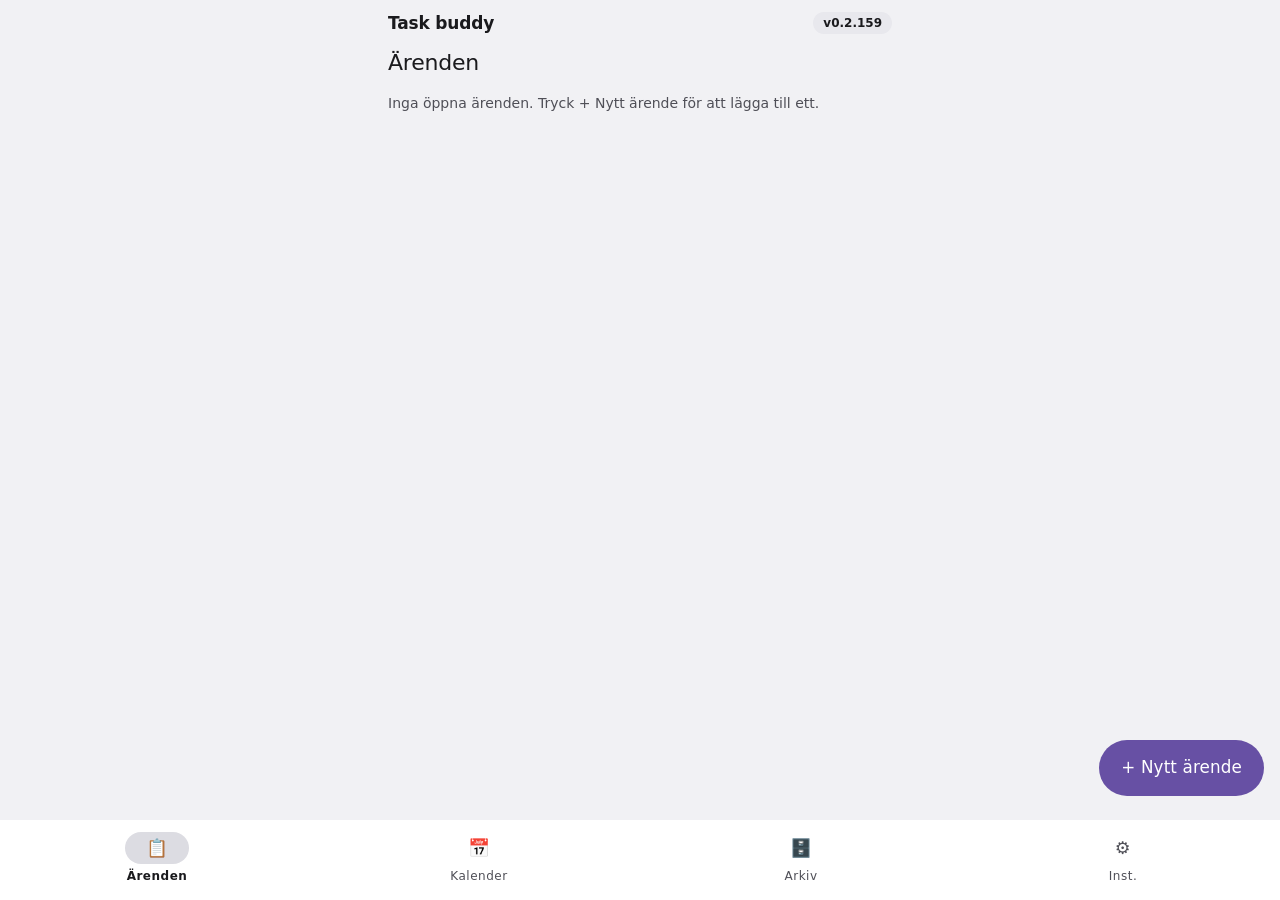
==== Stress-control.html @ 4995d015 "Färgväljaren visar vad varje färg betyder, och betydelsen syns bredvid pricken i ärendet (0.2.159) C" ====
<!doctype html>
<!-- Stress-control v0.2.159 as one file. Generated by tools/build-single.mjs - do not edit; change the source files and rebuild. -->
<html lang="sv">
<head>
  <meta charset="utf-8">
  <meta name="viewport" content="width=device-width, initial-scale=1, maximum-scale=1, viewport-fit=cover">
  <meta http-equiv="Content-Security-Policy" content="default-src 'none'; script-src 'self' 'unsafe-inline'; style-src 'self' 'unsafe-inline'; connect-src 'none'; img-src 'self' data:; object-src 'none'; base-uri 'none'; form-action 'none'; require-trusted-types-for 'script'">
  <meta name="referrer" content="no-referrer">
  <meta name="color-scheme" content="light dark">
  <meta name="theme-color" content="#f1f1f4" media="(prefers-color-scheme: light)">
  <meta name="theme-color" content="#0e0e10" media="(prefers-color-scheme: dark)">
  <title>Task buddy</title>
  <link rel="icon" href="[data-uri]">
  <link rel="apple-touch-icon" href="[data-uri]">
  <style>
/* Material 3 – shared creator style (see ../STIL.md). Seed colour: #6750a4. Shared components from simple-nutrition/styles.css; only what this app uses. */
:root {
  /* M3 roles (light) */
  --primary: #6750a4; --on-primary: #ffffff;
  --primary-container: #eaddff; --on-primary-container: #21005d;
  --surface: #fef7ff; --surface-container: #f3edf7; --surface-container-high: #ece6f0;
  --secondary-container: #e2e2e6; --on-secondary-container: #1a1a1d;
  --on-surface: #1d1b20; --on-surface-variant: #49454f; --outline: #79747e; --outline-variant: #cac4d0;
  /* Legacy names used across the app, mapped onto roles */
  --bg: var(--surface); --card: var(--surface-container); --fg: var(--on-surface); --muted: var(--on-surface-variant);
  --line: var(--outline-variant); --accent: var(--primary); --accent-soft: var(--primary-container);
  /* Semantic outcome colours */
  --ok: var(--primary); --dev: #8a5a00; --cheat: #9a4058; --skip: #707973;
  --r-xs: 4px; --r-sm: 8px; --r-md: 12px; --r-lg: 20px; --r-xl: 28px; --r-full: 999px; /* shape scale, see ../STIL.md */
  color-scheme: light dark;
  --font: Roboto, "Roboto Flex", system-ui, -apple-system, "Segoe UI", sans-serif;
}
@media (prefers-color-scheme: dark) {
  :root {
    --primary: #d0bcff; --on-primary: #381e72;
    --primary-container: #4f378b; --on-primary-container: #eaddff;
    --surface: #0e0e10; --surface-container: #1a1a1d; --surface-container-high: #26262a;
    --secondary-container: #3a3a40; --on-secondary-container: #f2f2f4;
    --on-surface: #ececee; --on-surface-variant: #babac1; --outline: #7c7c84; --outline-variant: #34343a;
    --ok: var(--primary); --dev: #ffb95c; --cheat: #ffb1c3; --skip: #8a938c;
  }
}
* { box-sizing: border-box; }
html { -webkit-text-size-adjust: 100%; }
body { margin: 0; background: var(--bg); color: var(--fg); font: 16px/1.5 var(--font);
  padding: env(safe-area-inset-top) 16px calc(96px + env(safe-area-inset-bottom)); max-width: 520px; margin-inline: auto;
  -webkit-tap-highlight-color: transparent; }
button, input { font: inherit; color: inherit; }
button { cursor: pointer; }
:focus-visible { outline: 3px solid var(--primary); outline-offset: 2px; }

/* Top app bar */
#status { padding-top: 8px; font-size: .75rem; color: var(--on-surface-variant); }
#status:empty { display: none; }
#status.error { color: var(--on-surface); font-weight: 600; }
.topbar { display: flex; align-items: center; justify-content: space-between; padding: 12px 0 6px; }
.brand { font-weight: 400; color: var(--on-surface); font-size: 1.375rem; }
.version { font-size: .7rem; font-weight: 500; font-variant-numeric: tabular-nums;
  color: var(--on-primary-container); background: var(--primary-container); }

.icon { width: 48px; height: 48px; border-radius: 50%; border: 0; background: var(--surface-container-high); color: var(--on-surface); }
.icon:disabled { opacity: .38; cursor: default; }

/* Cards: tonal surface, no border */
.card { background: var(--card); border: 0; border-radius: var(--r-lg); }

.muted { color: var(--muted); font-size: .875rem; }

/* Filter chips */
.chips { display: flex; flex-wrap: wrap; gap: 6px; margin-top: 8px; }
.chip { min-height: 32px; padding: 0 16px; border-radius: var(--r-sm); border: 1px solid var(--outline-variant); background: none; font-size: .875rem; font-weight: 500; color: var(--on-surface-variant); }
.filter-row { align-items: center; }
.filter-row .chip { flex: none; white-space: nowrap; padding: 0 12px; }
.chip.on { background: var(--primary-container); border-color: transparent; color: var(--on-primary-container); }
.row-actions { display: flex; justify-content: space-between; margin-top: 8px; }
.link { background: none; border: 0; min-height: 40px; padding: 0 12px; border-radius: var(--r-md); color: var(--primary); font-weight: 500; }
.link.danger { color: var(--cheat); }

/* Navigation bar with pill indicator */
.tabbar { position: fixed; display: flex; justify-content: space-around;
  padding: 12px 4px calc(16px + env(safe-area-inset-bottom)); }
.tab { display: flex; flex-direction: column; align-items: center; font-size: .75rem; font-weight: 500; color: var(--on-surface-variant); min-width: 56px; justify-content: center; text-decoration: none; }
.tab span { display: grid; place-items: center; border-radius: var(--r-md); font-size: 1.1rem; transition: background .2s; }
.tab.on { font-weight: 700; }

@media (prefers-reduced-motion: reduce) { * { transition: none !important; } }

.view-title { font-size: 1.375rem; font-weight: 400; margin: 6px 0 10px; }
h2 { font-size: .75rem; font-weight: 500; letter-spacing: .06em; text-transform: uppercase; color: var(--muted); margin: 0 0 8px; }
h2 small { font-weight: 400; font-size: .75rem; text-transform: none; letter-spacing: 0; }
main .card + .card { margin-top: 10px; }
.small { font-size: .875rem; } .center { text-align: center; }

.stat { display: grid; justify-items: center; align-content: start; text-align: center; padding: 4px 2px; font-size: .75rem; line-height: 1.25; color: var(--muted); }
.stat-n { font-size: 1.5rem; font-weight: 400; line-height: 1.2; color: var(--fg); font-variant-numeric: tabular-nums; }

.edit-list { list-style: none; padding: 0; margin: 0; display: grid; gap: 8px; }
.edit-list li { display: flex; gap: 8px; align-items: center; }
.edit-list input, select, textarea { flex: 1; min-height: 48px; padding: 0 16px; border-radius: var(--r-sm) var(--r-sm) 0 0; border: 0; border-bottom: 1px solid var(--outline); background: var(--surface-container-high); font-size: 1rem; color: var(--fg); width: 100%; }
.edit-list input:focus, select:focus, textarea:focus { border-bottom: 2px solid var(--primary); outline: none; }
textarea { padding: 12px 16px; resize: vertical; font: inherit; }
.icon.sm { width: 40px; height: 40px; flex: none; background: none; }
.icon.danger { color: var(--cheat); }

.primary { width: 100%; min-height: 48px; border: 0; border-radius: var(--r-md); background: var(--primary); color: var(--on-primary); font-weight: 500; }

/* ---------- Shared components: <dialog> + snackbar (see ../STANDARD.md) ---------- */
dialog { border: 0; border-radius: var(--r-xl); padding: 24px; width: min(360px, calc(100vw - 32px)); background: var(--surface-container-high); color: var(--on-surface); }
dialog::backdrop { background: rgba(0,0,0,.4); }
dialog h2 { margin: 0 0 4px; font-size: 1.375rem; font-weight: 400; text-transform: none; letter-spacing: 0; color: var(--fg); }
.dlg-actions { display: flex; justify-content: flex-end; gap: 8px; margin-top: 16px; }
.dlg-actions button { min-height: 48px; padding: 0 20px; border: 0; border-radius: var(--r-md); font-weight: 500; }
.btn-text { background: transparent; color: var(--primary); }
.btn-danger { background: #ba1a1a; color: #fff; }
#snackbar { position: fixed; left: 50%; transform: translateX(-50%); bottom: calc(96px + env(safe-area-inset-bottom)); z-index: 60; display: flex; align-items: center; gap: 8px; width: min(560px, calc(100vw - 32px)); padding: 4px 8px 4px 16px; border-radius: var(--r-sm); background: var(--on-surface); color: var(--surface); box-shadow: 0 4px 12px rgba(0,0,0,.25); }
#snackbar[hidden] { display: none; }
#snack-text { flex: 1; padding: 10px 0; }
#snack-action { min-height: 40px; padding: 0 12px; border: 0; border-radius: var(--r-md); background: transparent; color: var(--primary-container); font-weight: 500; }
#snack-action[hidden] { display: none; }

/* Data: export/import text boxes (U5) */
.btn-filled { background: var(--primary); color: var(--on-primary); }
.data-box { display: grid; gap: 4px; margin-top: 8px; color: var(--muted, inherit); }
.data-box textarea { min-height: 96px; font: .8125rem/1.4 ui-monospace, Consolas, monospace; }
.import-error { color: #ba1a1a; min-height: 1.2em; margin: 4px 0 0; }
@media (prefers-color-scheme: dark) { .import-error { color: #ffb4ab; } }

.weigh-save { margin-left: 4px; min-height: 40px; padding: 0 16px; background: var(--primary); color: var(--on-primary); font-size: .9375rem; }

.weigh-save:disabled { opacity: .38; cursor: default; }

.goal-row + .goal-row { margin-top: 8px; }

.goal-row { display: flex; align-items: center; gap: 12px; margin-top: 12px; }
.goal-row span { flex: 1; } .goal-row select { flex: 0 0 auto; width: auto; }

/* Inställningar: hopfällbara grupper och sektioner */
main .set-sec { padding: 4px 14px; }
main .set-sec + .set-sec, main .set-sec + .help-wrap, main .set-sec + .card { margin-top: 8px; }
.set-group { margin: 20px 4px 8px; } .view-title + .set-group { margin-top: 0; }
.set-sec > summary { display: flex; align-items: center; gap: 8px; min-height: 48px; cursor: pointer; list-style: none; }
.set-sec > summary::-webkit-details-marker { display: none; }
.set-sec > summary::before { content: '▸'; color: var(--muted); transition: transform .15s; }
.set-sec[open] > summary::before { transform: rotate(90deg); }
.set-title { font-weight: 500; }
.set-hint { margin-left: auto; color: var(--muted); font-size: .8125rem; text-align: right; overflow: hidden; text-overflow: ellipsis; white-space: nowrap; max-width: 60%; }
.set-body { padding: 4px 0 12px; }

main .help-wrap > summary.help-title { padding: 0; margin: 0; }
.help-wrap[open] { padding-bottom: 8px; }

/* Hjälp: in-app manual */
.help-wrap > summary.help-title { padding: 6px 0; min-height: 40px; font-weight: 500; border: 0; }
.help-wrap[open] > summary.help-title { margin-bottom: 4px; }
main .help-wrap { margin-top: 10px; }
.help details { border-top: 1px solid var(--outline-variant); }
.help summary { padding: 13px 0; cursor: pointer; font-weight: 500; }
.help details p { margin: 0 0 8px; font-size: .9375rem; }

/* Data: backup file (U5) – file buttons first, the text boxes folded under "Visa som text" */
.data-actions { display: flex; flex-wrap: wrap; gap: 8px; margin-top: 12px; }
.btn-file { position: relative; display: inline-flex; align-items: center; justify-content: center; flex: 1 1 10rem; min-height: 48px; padding: 0 16px;
  border: 0; border-radius: var(--r-md); background: var(--surface-container-high); color: var(--on-surface); font-weight: 500; cursor: pointer; }
.btn-file.btn-filled { background: var(--primary); color: var(--on-primary); }
.btn-file input { position: absolute; inset: 0; width: 100%; height: 100%; opacity: 0; cursor: pointer; }
.btn-file:focus-within { outline: 3px solid var(--primary); outline-offset: 2px; }
.data-text { margin: 4px 0 8px; }
.data-text > summary { cursor: pointer; min-height: 40px; padding: 8px 0; color: var(--primary); font-weight: 500; }
/* ---------- Listor och fält ---------- */

.food-row { display: flex; align-items: center; justify-content: space-between; gap: 8px; width: 100%; min-height: 44px;
  background: none; border: 0; padding: 6px 2px; text-align: left; }
.post-name { min-width: 0; overflow: hidden; text-overflow: ellipsis; }
.post-name small { display: block; color: var(--muted); font-size: .75rem; }

.field { display: grid; gap: 2px; font-size: .75rem; color: var(--muted); }
.field input, .field select, .pick-row input { min-height: 44px; padding: 0 12px; border: 0; border-bottom: 1px solid var(--outline);
  border-radius: var(--r-sm) var(--r-sm) 0 0; background: var(--surface-container-high); font-size: 1rem; color: var(--fg); width: 100%; }

/* Lager: rubrikrad, sök, inmatningsrad */
.add-top { display: flex; align-items: center; gap: 8px; margin: 8px 0; }
.add-title { font-size: 1.125rem; font-weight: 500; margin: 0; }

.search { width: 100%; min-height: 48px; padding: 0 16px; margin-bottom: 8px; border: 0; border-bottom: 1px solid var(--outline);
  border-radius: var(--r-sm) var(--r-sm) 0 0; background: var(--surface-container-high); font-size: 1rem; color: var(--fg); }
.search:focus, .field input:focus, .pick-row input:focus { border-bottom: 2px solid var(--primary); outline: none; }

.pick-row { display: flex; align-items: center; gap: 8px; margin-top: 12px; }
.pick-row .icon-in { width: 4em; font-size: 1.25rem; }

.set-body .import-error:empty { display: none; }

.set-group-wrap { margin-top: 10px; }
.set-group-wrap > summary.set-group { display: flex; align-items: center; gap: 8px; min-height: 48px; margin: 0; padding: 0 4px; cursor: pointer; list-style: none; font-size: .875rem; }
.set-group-wrap > summary::-webkit-details-marker { display: none; }
.set-group-wrap > summary::before { content: "▸"; color: var(--muted); transition: transform .15s; }
.set-group-wrap[open] > summary::before { transform: rotate(90deg); }
.set-gtitle { color: var(--fg); font-weight: 500; }
main .set-group-wrap > .card + .card, main .set-group-wrap > .set-sec + .set-sec { margin-top: 10px; }
.set-group-wrap[open] { padding-bottom: 4px; }
.save-row { display: flex; justify-content: flex-end; margin-top: 8px; }
.log-add { justify-content: space-between; align-items: center; gap: 12px; }
.log-add .step-date { flex: 0 1 auto; }
.goal-row .weigh-save { flex: none; }

/* Inget i vyerna får bli bredare än skärmen (sidledsrullning på mobil, 2026-11-10). */
main, main .card, main section, .edit-list li > * { min-width: 0; }
main { overflow-wrap: anywhere; }
html, body { overflow-x: clip; }

.bk-status { margin: 12px 0 0; font-size: .875rem; font-weight: 500; }
.bk-warn { margin: 8px 0 0; padding: 8px 12px; border-radius: var(--r-md); background: var(--surface-container-high); }
.bk-status small { display: block; font-weight: 400; color: var(--dev); }

.check { display: flex; align-items: center; gap: 12px; min-height: 48px; margin: 4px 0; font-size: 1rem; color: var(--on-surface); cursor: pointer; }
.check input { width: 20px; height: 20px; margin: 0; accent-color: var(--primary); }
#pw-dialog [hidden] { display: none; }
/* Backup password – hidden username for password managers, colour-coded preview (colour is an extra cue only). */
.sr-only { position: absolute; width: 1px; height: 1px; padding: 0; margin: -1px; overflow: hidden; clip: rect(0 0 0 0); white-space: nowrap; border: 0; }
.pw-preview-row { display: flex; align-items: center; gap: 8px; }
.pw-preview { flex: 1; margin: 0; font-family: ui-monospace, Consolas, monospace; font-variant-numeric: slashed-zero; font-size: 1.05rem; letter-spacing: .04em; overflow-wrap: anywhere; }
.pw-digit { color: var(--primary); font-weight: 700; }
.pw-special { color: var(--dev); font-weight: 700; }

/* ---------- Stress control: kategorifärger (klara färger som i football-not-soccer) ----------
   Fast lista – färgen kommer alltid från en klass (.c-<namn>), aldrig från data. --cc = kant/accent, --cc-c/--cc-on = chip. */
.c-pink   { --cc: #d81b60; --cc-c: #ffd9e2; --cc-on: #3e001d; }
.c-green  { --cc: #2e9d4f; --cc-c: #c8f5cf; --cc-on: #002110; }
.c-blue   { --cc: #1e73e8; --cc-c: #d6e3ff; --cc-on: #001b3e; }
.c-orange { --cc: #ef7c00; --cc-c: #ffdcc2; --cc-on: #2e1500; }
.c-purple { --cc: #8e44d8; --cc-c: #f0dbff; --cc-on: #2c0051; }
.c-teal   { --cc: #00968a; --cc-c: #b8f3ea; --cc-on: #00201c; }
.c-red    { --cc: #e53935; --cc-c: #ffdad6; --cc-on: #410002; }
.c-gray   { --cc: #6f7680; --cc-c: #e0e2ec; --cc-on: #191c22; }
@media (prefers-color-scheme: dark) {
  .c-pink   { --cc: #ff6f9f; --cc-c: #8e0040; --cc-on: #ffd9e2; }
  .c-green  { --cc: #5fd57b; --cc-c: #00522a; --cc-on: #c8f5cf; }
  .c-blue   { --cc: #6ea8ff; --cc-c: #00418a; --cc-on: #d6e3ff; }
  .c-orange { --cc: #ffa54d; --cc-c: #6d3a00; --cc-on: #ffdcc2; }
  .c-purple { --cc: #c89bff; --cc-c: #5b1f96; --cc-on: #f0dbff; }
  .c-teal   { --cc: #4fd8c8; --cc-c: #005048; --cc-on: #b8f3ea; }
  .c-red    { --cc: #ff8a80; --cc-c: #93000a; --cc-on: #ffdad6; }
  .c-gray   { --cc: #a8afba; --cc-c: #44474e; --cc-on: #e0e2ec; }
}
.chip[class*=" c-"] { border-color: var(--cc); color: var(--on-surface); }
.chip[class*=" c-"].on { background: var(--cc-c); color: var(--cc-on); border-color: var(--cc); }
.cases { list-style: none; margin: 0 0 12px; padding: 0; display: grid; gap: 6px; }
.case-row { display: flex; align-items: center; gap: 12px; width: 100%; min-height: 56px; padding: 8px 14px; border: 0; border-radius: var(--r-lg);
  background: var(--surface-container); box-shadow: inset 0 0 0 2px var(--cc, var(--primary)); text-align: left; }
.case-line { display: flex; align-items: stretch; border-radius: var(--r-lg); background: var(--surface-container); box-shadow: inset 0 0 0 2px var(--cc, var(--primary)); }
.case-line .case-row { flex: 1; min-width: 0; background: transparent; box-shadow: none; padding-right: 4px; }
.case-chev { flex: none; width: 48px; border: 0; border-radius: 0 var(--r-lg) var(--r-lg) 0; background: transparent; color: var(--muted); font-size: 1.1rem; }
.case-chev:active { background: var(--surface-container-high, #ece6f0); }
.case-li.open .case-line { border-radius: var(--r-lg) var(--r-lg) 0 0; box-shadow: inset 2px 2px 0 var(--cc, var(--primary)), inset -2px 0 0 var(--cc, var(--primary)); }
.case-li.open .case-chev { border-radius: 0 var(--r-lg) 0 0; }
.case-sum { padding: 4px 14px 14px 14px; border-radius: 0 0 var(--r-lg) var(--r-lg); background: var(--surface-container); box-shadow: inset 2px -2px 0 var(--cc, var(--primary)), inset -2px 0 0 var(--cc, var(--primary)); }
.case-sum::before { content: ""; display: block; height: 1px; margin: 0 0 10px 34px; background: var(--outline-variant, rgba(0,0,0,.08)); }
.case-sum dl { display: grid; gap: 0; margin: 0 0 10px 34px; }
.case-sum dt { color: var(--muted); font-size: .75rem; letter-spacing: .02em; }
.case-sum dd { margin: 0 0 8px; white-space: pre-wrap; line-height: 1.3; }
.case-sum dt { line-height: 1.2; }
.case-sum > p, .sum-steps, .sum-log { margin-left: 34px; }
.sum-steps, .sum-log { list-style: none; padding: 0; margin-top: 0; margin-bottom: 10px; display: grid; gap: 2px; font-size: .95rem; }
.sum-steps .done { color: var(--muted); text-decoration: line-through; }
.sum-log small { color: var(--muted); }
.case-sum .sum-open { display: block; margin: 4px 0 0 auto; min-height: 40px; padding: 0 18px; border: 0; border-radius: 20px; background: var(--primary-container, #e9ddff); color: var(--on-primary-container, #22005d); font-weight: 500; }
.case-icon { font-size: 1.4rem; line-height: 1; flex: none; }
.case-main { display: grid; min-width: 0; flex: 1; }
.case-title { font-weight: 500; overflow: hidden; text-overflow: ellipsis; white-space: nowrap; }
.case-main small { color: var(--muted); font-size: .8rem; line-height: 1.4; min-height: 2.8em; display: -webkit-box; -webkit-box-orient: vertical; -webkit-line-clamp: 2; overflow: hidden; } /* 2026-11-19: alltid två rader – alla trådar lika höga */
.case-prog { flex: none; min-width: 40px; padding: 2px 8px; border-radius: var(--r-sm); background: var(--cc-c); color: var(--cc-on); font-size: .8rem; font-weight: 600; text-align: center; font-variant-numeric: tabular-nums; }
.new-case { position: fixed; right: 16px; bottom: calc(104px + env(safe-area-inset-bottom)); width: auto; min-height: 56px; padding: 0 22px; border-radius: 28px; font-size: 1.05rem; z-index: 5; box-shadow: 0 3px 8px rgba(0,0,0,.25); transition: bottom .2s; }
body:has(#snackbar:not([hidden])) .new-case { bottom: calc(160px + env(safe-area-inset-bottom)); }
main:has(.new-case) { padding-bottom: 160px; }
.type-btn span:last-child { overflow-wrap: break-word; hyphens: auto; }
.type-btn.on { outline: 3px solid var(--cc); outline-offset: 1px; }
.draft { margin: 12px 0 4px; padding: 8px 12px 12px; border: 2px solid var(--cc); border-radius: var(--r-lg); }
.draft .primary { margin-top: 16px; }
.empty-card { padding: 16px; }
.type-grid { list-style: none; margin: 8px 0; padding: 0; display: grid; grid-template-columns: repeat(2, minmax(0, 1fr)); gap: 8px; }
.type-btn { display: flex; align-items: center; gap: 8px; width: 100%; min-height: 56px; padding: 8px 12px; border: 0; border-radius: var(--r-md);
  background: var(--cc-c); color: var(--cc-on); font-weight: 500; text-align: left; box-shadow: inset 0 0 0 2px var(--cc); }
.card.case { box-shadow: inset 0 0 0 2px var(--cc); }   /* 2026-11-18: ram runt om i stället för en kant på ena sidan */
.cat-chip { padding: 4px 10px; border-radius: var(--r-sm); background: var(--cc-c); color: var(--cc-on); font-size: .85rem; font-weight: 500; }
select.cat-chip { border: 0; min-height: 36px; max-width: 100%; font: inherit; font-size: .9rem; }
.case-h { width: 100%; box-sizing: border-box; margin: 12px 0 2px; padding: 6px 0; border: 0; border-bottom: 1px solid var(--outline-variant); background: none; font-size: 1.3rem; font-weight: 500; }
.case-h:focus { outline: none; border-bottom: 2px solid var(--cc, var(--primary)); }
.case-h-view { border-bottom: 0; overflow-wrap: anywhere; }
.cfield { display: grid; gap: 2px; margin: 8px 0 0; font-size: .85rem; color: var(--muted); }
.cfield input, .cfield textarea, .cfield select { width: 100%; box-sizing: border-box; min-height: 44px; padding: 8px 12px; border: 1px solid var(--outline-variant); border-radius: var(--r-md); background: var(--surface); color: var(--fg); font: inherit; font-size: 1rem; }
.cfield-check { display: flex; align-items: center; gap: 12px; min-height: 44px; font-size: 1rem; color: var(--fg); }
.cfield-check input { width: 22px; height: 22px; min-height: 0; accent-color: var(--cc, var(--primary)); }
.sub-h { margin: 14px 0 4px; font-size: .8rem; letter-spacing: .06em; text-transform: uppercase; color: var(--muted); }
.steps, .log { list-style: none; margin: 0; padding: 0; }
.steps li { display: flex; align-items: center; justify-content: space-between; gap: 8px; border-bottom: 1px solid var(--outline-variant); }
.steps label { display: flex; align-items: center; gap: 12px; min-height: 44px; flex: 1; min-width: 0; }
.steps input[type=checkbox] { width: 22px; height: 22px; accent-color: var(--cc, var(--primary)); flex: none; }
.steps li.done span { text-decoration: line-through; color: var(--muted); }
.log li { display: grid; grid-template-columns: auto 1fr auto; gap: 10px; align-items: start; border-bottom: 1px solid var(--outline-variant); }
.log-d { color: var(--muted); font-size: .8rem; padding-top: 2px; font-variant-numeric: tabular-nums; }
.log-x { white-space: pre-wrap; overflow-wrap: anywhere; }
#l-new { width: 100%; box-sizing: border-box; margin-top: 8px; padding: 8px 12px; border: 1px solid var(--outline-variant); border-radius: var(--r-md); background: var(--surface); color: var(--fg); font: inherit; }
#s-new { flex: 1; min-width: 0; }
.case-actions { margin-top: 8px; }
.save-case { margin-top: 12px; }
.stats3 { display: grid; grid-template-columns: repeat(3, 1fr); }
.bars { list-style: none; margin: 4px 0 0; padding: 0; display: grid; gap: 2px; }
.bars li { font-size: .875rem; }
.bar-btn { display: grid; grid-template-columns: 7.5em 1fr 2em; align-items: center; gap: 10px; width: 100%; min-height: 36px; padding: 0 4px; border: 0; border-radius: var(--r-md); background: none; color: inherit; font: inherit; text-align: left; cursor: pointer; }
.bar-btn:disabled { cursor: default; opacity: .7; }
.bar-btn:not(:disabled):active { background: var(--surface-container-high); }
.bar-n { text-align: right; font-variant-numeric: tabular-nums; }
.bars progress { width: 100%; height: 12px; appearance: none; border: 0; border-radius: var(--r-sm); background: var(--surface-container-high); overflow: hidden; }
.bars progress::-webkit-progress-bar { background: var(--surface-container-high); border-radius: var(--r-sm); }
.bars progress::-webkit-progress-value { background: var(--cc); border-radius: var(--r-sm); }
.bars progress::-moz-progress-bar { background: var(--cc); }
.type-row { display: flex; align-items: center; gap: 10px; }
.type-row input[type=checkbox] { width: 22px; height: 22px; flex: none; accent-color: var(--primary); }
.type-row .food-row { flex: 1; min-width: 0; }
.cat-row { display: flex; align-items: center; gap: 8px; }
.cat-row input[type=text] { flex: 1; min-width: 0; }
.cat-dot { width: 14px; height: 14px; border-radius: 50%; background: var(--cc); flex: none; }
.field-edit { display: flex; flex-wrap: wrap; align-items: center; gap: 6px; }
.field-edit input { flex: 1; min-width: 0; }
.field-edit select { max-width: 8.5em; }
.icon-in { width: 3.2em; flex: none; text-align: center; font-size: 1.2rem; }
#t-name { flex: 1; min-width: 0; }
#t-steps { width: 100%; box-sizing: border-box; padding: 8px 12px; border: 1px solid var(--outline-variant); border-radius: var(--r-md); background: var(--surface); color: var(--fg); font: inherit; }

/* Type change: question + fields from an earlier type */
.ty-list { margin: 8px 0 12px; padding-left: 18px; display: grid; gap: 4px; }
.dlg-stack { flex-direction: column; align-items: stretch; gap: 4px; }
.old-fields { margin-top: 10px; padding: 0 12px; border: 1px dashed var(--outline-variant); border-radius: var(--r-md); }
.old-fields .sub-h { margin-top: 0; }
.old-fields ul { list-style: none; padding: 0; margin: 8px 0; display: grid; gap: 6px; }
.old-fields li { display: flex; align-items: center; gap: 8px; }
.old-fields li > span { display: grid; flex: 1; min-width: 0; }
.old-fields small, .sum-old dt { color: var(--muted); }
.ty-drop { color: var(--error, #b3261e); }
.old-actions { display: flex; flex-wrap: wrap; justify-content: space-between; gap: 4px 12px; }
.extra { display: flex; align-items: flex-end; gap: 4px; }
.extra > label { flex: 1; min-width: 0; }
.extra > .cfield-check { align-self: center; }
.extra-add { margin-top: 8px; }
.extra-add input { flex: 1; min-width: 0; }
.extra-add select { max-width: 7.5em; }
.old-fields.empty { border-style: dashed; }
.tabbar .tab { position: relative; }
.tabbar .tab .tab-badge { position: absolute; top: 4px; left: 50%; margin-left: 10px; width: auto; display: block; place-items: unset; transition: none; min-width: 20px; height: 20px; padding: 0 5px; border-radius: 10px; background: var(--error, #b3261e); color: #fff; font-size: .75rem; font-weight: 600; line-height: 20px; text-align: center; }
.tabbar .tab .tab-badge[hidden] { display: none; }
.alerts h2 { display: flex; align-items: center; gap: 8px; }
.badge { min-width: 22px; height: 22px; padding: 0 6px; border-radius: 11px; background: var(--error, #b3261e); color: #fff; font-size: .8rem; font-weight: 600; line-height: 22px; text-align: center; letter-spacing: 0; }
.alerts.has { box-shadow: inset 0 0 0 1px var(--error, #b3261e); }
.alert-list { list-style: none; padding: 0; margin: 2px 0 0; }
.alert-list li + li { border-top: 1px solid var(--outline-variant); }
.alert-row { display: flex; align-items: center; gap: 10px; width: 100%; min-height: 48px; padding: 6px 2px; border: 0; background: none; text-align: left; color: inherit; }
.alert-row .case-icon { font-size: 1.15rem; }
.alert-row .case-title { font-size: .95rem; }
.alert-row small { font-size: .8rem; }
.alert-when { flex: none; font-size: .8rem; font-weight: 600; color: var(--primary); padding: 2px 8px; border-radius: 999px; background: var(--surface-container-high); }
.alert-row.late .alert-when { background: none; box-shadow: inset 0 0 0 1px var(--error, #b3261e); }
.alert-row.late .alert-when { color: var(--error, #b3261e); }
.acute-h { color: var(--error, #b3261e); }
.due-check { flex-basis: 100%; display: flex; align-items: center; gap: 8px; font-size: .85rem; color: var(--muted); }
.up-h { margin: 8px 0 0; font-size: .8rem; font-weight: 600; color: var(--muted); }
.upcoming .alert-when { color: var(--muted); font-weight: 500; }
.step-date { flex: none; width: 8.6em; min-height: 36px; padding: 2px 6px; font-size: .85rem; border: 0; border-radius: var(--r-sm); background: transparent; color: var(--muted); }
.step-date.empty { width: 2.6em; color: transparent; }
.step-date.empty::-webkit-datetime-edit { display: none; }
.steps li.late .step-date { color: var(--error, #b3261e); font-weight: 600; }
.pick-row #s-new { flex: 1; min-width: 0; }
.pick-row #s-date { flex: 1; width: auto; min-height: 44px; background: var(--surface-container-high, #ece6f0); color: var(--on-surface); }
.stat-btn { border: 0; background: transparent; font: inherit; color: var(--muted); border-radius: var(--r-md); cursor: pointer; }
.stat-btn:active { background: var(--surface-container-high, #ece6f0); }
.all-steps li { justify-content: flex-start; gap: 12px; min-height: 56px; }
.step-open { display: grid; flex: 1; min-width: 0; padding: 6px 0; border: 0; background: transparent; text-align: left; color: inherit; font: inherit; }
.step-open small { color: var(--muted); font-size: .8rem; }
.step-when { flex: none; font-size: .85rem; font-weight: 600; color: var(--primary); }
.all-steps li.late .step-when { color: var(--error, #b3261e); }
.link.more { display: block; margin: 12px auto 0; min-height: 44px; }

/* Compact height: text areas grow with their text (field-sizing where supported), folded Extra fält, one-row add rows. */
.cfield textarea, #l-new { field-sizing: content; min-height: 44px; max-height: calc(5lh + 16px); overflow-y: auto; resize: none; }   /* grows to 5 lines, then scrolls inside */
.old-fields > summary { list-style: none; cursor: pointer; min-height: 40px; display: flex; align-items: center; margin: 0; }
.old-fields > summary::-webkit-details-marker { display: none; }
.old-fields[open] { padding-bottom: 10px; }
.old-fields:not([open]) { border-style: none; padding: 0; }
.old-fields:not([open]) > summary { color: var(--primary); text-transform: none; letter-spacing: 0; font-size: .95rem; font-weight: 500; }
.add-btn { flex: none; width: 44px; padding: 0; font-size: 1.4rem; }
.pick-row .step-date { flex: 0 0 auto; width: 8.5em; }
.case-h { margin-top: 6px; }
.step-date.done-date { color: var(--muted); }
.icon.sm.rep { width: auto; min-width: 32px; padding: 0 6px; font-size: .8rem; color: var(--muted); white-space: nowrap; }
.icon.sm.rep.on { color: var(--primary); font-weight: 600; }
.date-pick { position: relative; flex: none; display: grid; place-items: center; width: 40px; height: 40px; border-radius: var(--r-md); font-size: 1.1rem; opacity: .75; }
.date-pick input { position: absolute; inset: 0; width: 100%; height: 100%; min-height: 0; padding: 0; opacity: 0; border: 0; }
/* Like glass: text that is not an input cannot be selected, no long-press menu, no tap flash. Inputs work as usual. */
body { -webkit-user-select: none; user-select: none; -webkit-touch-callout: none; -webkit-tap-highlight-color: transparent; }
input, textarea, select, [contenteditable] { -webkit-user-select: text; user-select: text; -webkit-touch-callout: default; }
.pwd-show { margin: 4px 0; padding: 8px 12px; border-radius: var(--r-md); background: var(--surface-container-high); font-family: ui-monospace, monospace; font-size: 1rem; letter-spacing: .04em; overflow-wrap: anywhere; -webkit-user-select: text; user-select: text; }
.welcome-actions { display: flex; flex-wrap: wrap; gap: 8px; margin: 16px 0 4px; }
.welcome-actions > * { flex: 1 1 12rem; text-align: center; }

/* Sparat backup-lösenord: en liten ruta med Visa/Byt på samma rad */
.pwd-card { margin: 4px 0 8px; padding: 6px 6px 10px 14px; border-radius: var(--r-lg); background: var(--surface-container-high); }
.pwd-head { display: flex; align-items: center; gap: 2px; min-height: 44px; }
.pwd-head > span { flex: 1; font-weight: 500; }
.pwd-head .btn, .pwd-head .link { min-height: 40px; padding: 0 12px; }
.pwd-card .pwd-show { margin: 2px 8px 6px 0; background: var(--surface); }
.pwd-card .pwd-note { margin: 2px 8px 0 0; }
/* Dagar (Försäkringskassan): tick each day as applied; hours worked per day */
.day-list { list-style: none; margin: 0; padding: 0; }
.day-list li { display: flex; align-items: center; gap: 8px; border-bottom: 1px solid var(--outline-variant); }
.day-main { display: flex; align-items: center; gap: 12px; min-height: 48px; flex: 1; min-width: 0; }
.day-main input { width: 22px; height: 22px; accent-color: var(--cc, var(--primary)); flex: none; }
.day-txt { display: flex; flex-direction: column; }
.day-txt small { color: var(--muted); }
.day-list li.done .day-txt > span { color: var(--muted); }
input.day-w { flex: none; width: 4.6em; min-height: 36px; padding: 2px 8px; border: 1px solid var(--outline-variant); border-radius: var(--r-sm); background: var(--surface); color: var(--fg); font: inherit; font-size: .9rem; }
.p-hours { display: flex; align-items: center; gap: 4px; flex: none; font-size: .8rem; color: var(--muted); }
.edit-list .p-hours input { flex: none; width: 3.2em; min-height: 40px; padding: 0 6px; text-align: right; }
.own-row { margin-top: 0; } .own-row input { flex: 1; min-width: 0; }
textarea.opts-edit { flex-basis: 100%; min-height: 72px; font-size: .9rem; }
.day-norm { display: grid; gap: 6px; margin: 4px 0 8px; padding: 10px 12px; border-radius: var(--r-md); background: var(--surface-container-high); }
.day-norm-top { display: flex; justify-content: space-between; align-items: baseline; font-size: .9rem; }
.day-norm-top strong { font-size: 1.15rem; font-variant-numeric: tabular-nums; }
.day-norm small { color: var(--muted); font-size: .8rem; }
.day-cells { display: flex; gap: 3px; }
.day-cells span { flex: 1; height: 10px; border-radius: 3px; background: var(--cc, var(--primary)); opacity: .75; }
.day-txt { flex: 1; min-width: 0; }
progress.day-bar { width: 100%; height: 6px; margin-top: 4px; appearance: none; border: 0; border-radius: 3px; background: var(--surface-container-high); overflow: hidden; }
progress.day-bar::-webkit-progress-bar { background: var(--surface-container-high); border-radius: 3px; }
progress.day-bar::-webkit-progress-value { background: var(--cc, var(--primary)); border-radius: 3px; }
progress.day-bar::-moz-progress-bar { background: var(--cc, var(--primary)); }
.day-add { align-items: flex-end; }
.day-lab { display: grid; gap: 2px; font-size: .75rem; color: var(--muted); }
/* Personer: one tile per person; open = property rows (label left, value right) */
.person-list { list-style: none; margin: 4px 0 8px; padding: 0; display: grid; gap: 8px; }
.person { border-radius: var(--r-md); background: var(--surface-container-high); overflow: hidden; }
.person[open] { box-shadow: inset 0 0 0 1px var(--outline-variant); }
.person > summary { display: flex; align-items: center; gap: 12px; min-height: 56px; padding: 6px 12px; cursor: pointer; list-style: none; }
.person > summary::-webkit-details-marker { display: none; }
.person > summary::after { content: "▾"; margin-left: auto; color: var(--muted); } .person[open] > summary::after { content: "▴"; }
.avatar { display: grid; place-items: center; flex: none; width: 36px; height: 36px; border-radius: 50%; background: var(--cc-c, var(--primary-container)); color: var(--cc-on, var(--on-primary-container)); font-weight: 600; }
.p-head { display: grid; min-width: 0; } .p-name { font-weight: 500; overflow: hidden; text-overflow: ellipsis; white-space: nowrap; }
.p-hint { color: var(--muted); font-size: .8rem; }
.p-body { display: grid; padding: 0 12px 10px; }
.p-prop { display: grid; grid-template-columns: 38% 1fr; align-items: center; gap: 8px; min-height: 48px; border-top: 1px solid var(--outline-variant); }
.p-label { font-size: .85rem; color: var(--muted); }
.p-prop input, .p-prop select, .p-prop textarea { width: 100%; box-sizing: border-box; min-height: 40px; padding: 6px 10px; border: 0; border-radius: var(--r-sm); background: var(--surface); color: var(--fg); font: inherit; font-size: .95rem; }
.p-prop.p-wide { grid-template-columns: 1fr; gap: 4px; padding: 8px 0; }
.p-prop.p-check input { justify-self: end; width: 22px; min-height: 22px; accent-color: var(--primary); }
.p-unit { display: flex; align-items: center; gap: 6px; font-size: .85rem; color: var(--muted); } .p-unit input { width: 5em; flex: none; text-align: right; }
.p-body .link.danger { justify-self: start; margin-top: 6px; }
.props-ed { margin-top: 14px; border-top: 1px solid var(--outline-variant); padding-top: 4px; }
.props-ed > summary { cursor: pointer; padding: 8px 0; }
.props-ed .field-edit > input { flex: 1 1 10em; min-width: 0; } .props-ed .field-edit > select { flex: 0 1 8em; max-width: 8em; }
select.day-kid { flex: none; max-width: 6.5em; min-height: 36px; padding: 2px 6px; border: 1px solid var(--outline-variant); border-radius: var(--r-sm); background: var(--surface); color: var(--fg); font: inherit; font-size: .85rem; }
.day-list li { flex-wrap: wrap; } .day-ctl { display: flex; align-items: center; gap: 8px; flex-basis: 100%; padding: 0 0 8px 34px; } .day-ctl select.day-kid { flex: 1; max-width: none; } .day-add { flex-wrap: nowrap; gap: 6px; } .day-add .step-date { width: 8.4em; }.day-lab input.day-w { width: 4.5em; }

/* Markeringsläge i Trådar (long press) */
.case-row { -webkit-user-select: none; user-select: none; -webkit-touch-callout: none; }
.sel-bar { position: sticky; top: 0; z-index: 4; display: flex; align-items: center; gap: 4px; margin: 8px 0 8px; padding: 4px; border-radius: var(--r-lg); background: var(--primary-container, #eaddff); color: var(--on-primary-container, #21005d); }
.sel-bar .sel-n { flex: 1; min-width: 0; white-space: nowrap; overflow: hidden; text-overflow: ellipsis; font-weight: 500; }
.sel-bar button { min-height: 48px; min-width: 48px; padding: 0 8px; border: 0; background: transparent; color: inherit; font: inherit; font-weight: 500; border-radius: var(--r-md); }
.sel-bar button:disabled { opacity: .4; }
.sel-bar .danger { color: #ba1a1a; }
@media (prefers-color-scheme: dark) { .sel-bar .danger { color: #ffb4ab; } }
.sel-box { flex: none; display: grid; place-items: center; width: 28px; height: 28px; border: 2px solid var(--muted); border-radius: 6px; font-weight: 700; }
.case-li.marked .case-line { background: var(--primary-container, #eaddff); }
.case-li.marked .sel-box { background: var(--primary); border-color: var(--primary); color: var(--on-primary, #fff); }
.cases, .sel-bar { -webkit-user-select: none; user-select: none; -webkit-touch-callout: none; }
/* Språkknappar i välkomstrutan (som simple-nutrition) */
.segs { display: grid; grid-template-columns: 1fr 1fr; border: 1px solid var(--outline); border-radius: var(--r-md); overflow: hidden; margin-bottom: 8px; }
.seg { min-height: 40px; border: 0; background: none; font: inherit; font-weight: 500; font-size: .875rem; color: var(--fg, var(--on-surface)); cursor: pointer; }
.seg + .seg { border-left: 1px solid var(--outline); }
.seg.on { background: var(--primary-container); color: var(--on-primary-container); }
/* Ny dag (0.2.68): rutnät med lika fält, hel knapp under */
.pick-row.day-add { display: grid; grid-template-columns: repeat(auto-fit, minmax(7.5em, 1fr)); gap: 10px; align-items: end; margin-top: 16px; }
.day-add .day-lab { min-width: 0; font-size: .8rem; }
.day-add .day-lab > input, .day-add .day-lab > select, .day-add .day-lab > input.day-w, .day-add select.day-kid {
  width: 100%; max-width: none; min-height: 48px; padding: 0 10px; border: 0; border-bottom: 1px solid var(--outline); border-radius: var(--r-sm) var(--r-sm) 0 0;
  background: var(--surface-container-high); color: var(--fg); font: inherit; font-size: 1rem; box-sizing: border-box; }
.day-add .day-lab > input:focus, .day-add .day-lab > select:focus { border-bottom: 2px solid var(--primary); outline: none; }
.day-add .add-btn { grid-column: 1 / -1; width: 100%; min-height: 48px; margin: 0; border-radius: var(--r-xl); font-size: 1rem; font-weight: 500; }
.days > .muted.small { margin: 10px 0 0; }

/* Byta kod (2026-11-15): tre knappar staplade, viktigast överst. */
#newcode-dialog .actions, #newcode-dialog .dlg-actions { display: flex; flex-direction: column-reverse; align-items: stretch; gap: 8px; }
#newcode-dialog .actions .spacer { display: none; }
#newcode-dialog .actions button, #newcode-dialog .dlg-actions button { width: 100%; margin: 0; }

/* Ladda ner från GitHub (2026-11-15) */
.dl-src { margin-top: 12px; }
.dl-src p { margin: 4px 0; }
.dl-src a { font-weight: 500; }
.dl-app { display: flex; flex-wrap: wrap; align-items: center; gap: 4px 16px; padding: 6px 0; border-bottom: 1px solid rgba(127,127,127,.2); }
.dl-app b { flex: 1 1 100%; font-weight: 500; }
.dl-src h3 { margin: 0 0 4px; font-size: 1rem; }
/* CSV-export (2026-11-15) */
.csv-row { margin: 8px 0; }
.csv-row p { margin: 2px 0 0; }
/* Ny tråd: tom felrad tar ingen plats, rutorna lika höga */
.import-error:empty { display: none; }
.type-grid li { display: flex; }
.type-grid .type-btn { height: 100%; font-size: .95rem; line-height: 1.2; }
.add-top + .search { margin-bottom: 4px; }

/* Material 3 Expressive + liquid glass (2026-11-17, efter Fitness buddy): neutralt grått/svart dark mode, färg bara på knappar och element. */
.card { padding: 12px 12px; }
.btn { border-radius: var(--r-full); }
#snackbar { bottom: calc(92px + env(safe-area-inset-bottom)); }
.tabbar { z-index: 40; inset: auto 8px calc(10px + env(safe-area-inset-bottom)) 8px; max-width: 504px; margin-inline: auto; padding: 6px 4px; border-radius: var(--r-full);
  background: color-mix(in srgb, var(--surface-container) 62%, transparent); -webkit-backdrop-filter: blur(18px) saturate(180%);
  border: 1px solid color-mix(in srgb, var(--on-surface) 12%, transparent); box-shadow: 0 8px 28px rgba(0,0,0,.28), inset 0 1px 0 color-mix(in srgb, #fff 14%, transparent); }
.tab { flex: 1; max-width: 88px; margin: 0 2px; padding: 4px 0; min-height: 52px; gap: 2px; border-radius: var(--r-full); transition: background .2s; }
.tab span, .tab.on span { width: auto; height: 30px; background: none; }
.tab.on { background: var(--secondary-container); color: var(--on-secondary-container); }
body { padding-left: 8px; padding-right: 8px; }
.version { border-radius: var(--r-full); padding: 5px 12px; }
/* Light mode neutral too (2026-11-17): white/grey surfaces, colour only on buttons and elements. */
@media (prefers-color-scheme: light) {
  :root {
    --surface: #f1f1f4; --surface-container: #ffffff; --surface-container-high: #e8e8ed;
    --secondary-container: #dcdce2; --on-secondary-container: #1a1a1d;
    --on-surface: #1a1a1d; --on-surface-variant: #4f4f57; --outline: #74747d; --outline-variant: #d6d6dc;
  }
}
body { -webkit-font-smoothing: antialiased; -moz-osx-font-smoothing: grayscale; text-rendering: optimizeLegibility; }
/* Data-kortet städat (2026-11-17): sällan använda val under Fler val */
.data-more { margin-top: 8px; border-top: 1px solid var(--line); }
.data-more > summary { cursor: pointer; min-height: 48px; display: flex; align-items: center; color: var(--primary); font-weight: 500; }
.data-more > * + * { margin-top: 8px; }
.data-more .link.danger { margin-top: 12px; }

/* Liquid glass på menyraden (2026-11-17): genomskinlig, suddig bakgrund, ljus kant och glans */
.tabbar { background: color-mix(in srgb, var(--surface-container) 22%, transparent);
  -webkit-backdrop-filter: blur(10px) saturate(180%); backdrop-filter: blur(10px) saturate(180%);
  border: 1px solid rgba(255,255,255,.45);
  box-shadow: inset 0 1px 0 rgba(255,255,255,.6), inset 0 -1px 0 rgba(255,255,255,.12), 0 8px 24px rgba(0,0,0,.18); }
.tabbar::before { content: ''; position: absolute; inset: 0; border-radius: inherit; pointer-events: none;
  background: linear-gradient(180deg, rgba(255,255,255,.18), rgba(255,255,255,0) 50%); }
@media (prefers-color-scheme: dark) {
  .tabbar { background: color-mix(in srgb, var(--surface-container) 30%, transparent); border-color: rgba(255,255,255,.14);
    box-shadow: inset 0 1px 0 rgba(255,255,255,.16), 0 8px 24px rgba(0,0,0,.5); }
  .tabbar::before { background: linear-gradient(180deg, rgba(255,255,255,.08), rgba(255,255,255,0) 55%); }
}
.help img.shot { display: block; width: 100%; max-width: 390px; height: auto; margin: 4px 0 12px; border: 1px solid var(--outline-variant, #ccc); border-radius: 12px; }
/* 2026-11-18: långa logganteckningar fälls ihop */
.log-fold > summary { cursor: pointer; list-style: none; color: var(--fg); }
.log-fold > summary::-webkit-details-marker { display: none; }
.log-fold > summary::after { content: ' ▾'; color: var(--muted); font-size: .8em; }
.log-fold[open] > summary { display: none; }
.log-full { cursor: pointer; white-space: pre-wrap; overflow-wrap: anywhere; line-height: 1.4; }
.log-full::after { content: ' ▴'; color: var(--muted); font-size: .8em; }
.log li { padding: 6px 0; }
.log-edit { width: 100%; min-width: 0; padding: 6px 10px; border: 1px solid var(--outline-variant); border-radius: var(--r-sm); background: var(--surface-container-high, transparent); color: inherit; font: inherit; line-height: 1.4; resize: vertical; }
.primary.sm { width: auto; min-height: 40px; padding: 0 20px; }
/* 2026-11-18: enklare och lugnare */
.more-types { margin: 4px 0 8px; }
.more-types > summary { cursor: pointer; padding: 8px 0; color: var(--primary); font-weight: 500; font-size: .9rem; }
.date-wrap { position: relative; display: block; }
.date-wrap input { width: 100%; }
.date-ph { position: absolute; left: 14px; top: 50%; transform: translateY(-50%); color: var(--muted); pointer-events: none; display: none; }
.date-wrap input.empty { color: transparent; }
.date-wrap input.empty:focus { color: inherit; }
.date-wrap input.empty:not(:focus) + .date-ph { display: block; }
.card.case { padding: 16px 18px; }
/* 2026-11-18: filterraden – tre lika rutor (vem, kategori, sortering) */
.filter-row { display: flex; gap: 8px; margin: 4px 0 14px; }
.filt { flex: 1 1 0; min-width: 0; height: 40px; padding: 0 28px 0 12px; border: 1px solid var(--outline-variant); border-radius: 20px;
  background: var(--surface-container) no-repeat right 10px center / 10px 6px; color: var(--on-surface); font: 500 .875rem var(--font, inherit);
  appearance: none; -webkit-appearance: none; white-space: nowrap; overflow: hidden; text-overflow: ellipsis; cursor: pointer;
  background-image: linear-gradient(45deg, transparent 50%, currentColor 50%), linear-gradient(135deg, currentColor 50%, transparent 50%);
  background-size: 5px 5px, 5px 5px; background-position: right 15px center, right 10px center; }
.filt.on { background-color: var(--primary-container); color: var(--on-primary-container); border-color: transparent; }
.filt.on[class*=" c-"] { background-color: var(--cc-c); color: var(--cc-on); }
.filt.sort-btn { flex: 0 0 auto; padding: 0 14px; background-image: none; text-align: center; }
/* 2026-11-18: läsläge – kompakt */
.case-read .case-h-view { margin: 6px 0 2px; }
.rv-meta { margin: 0 0 10px; color: var(--muted); font-size: .8rem; }
.rv { display: grid; grid-template-columns: minmax(7em, 38%) 1fr; margin: 0 0 6px; }
.rv-row { display: contents; }
.rv dt, .rv dd { padding: 7px 0; border-top: 1px solid var(--outline-variant, rgba(0,0,0,.08)); }
.rv dt { color: var(--muted); font-size: .8rem; padding-right: 10px; }
.rv dd { margin: 0; white-space: pre-wrap; overflow-wrap: anywhere; }
.rv-steps { list-style: none; margin: 0; padding: 0; }
.rv-steps li { display: flex; gap: 8px; padding: 4px 0; }
.rv-steps li.done { color: var(--muted); }
.rv-steps li.late { color: var(--error, #b3261e); }
.rv-tick { width: 1.2em; flex: none; }
.rv-log li { grid-template-columns: auto 1fr; padding: 5px 0; }
.case-read .sub-h { margin-top: 14px; }
.sort-col { flex: 1; height: 36px; border: 1px solid var(--outline-variant); border-radius: 18px; background: var(--surface-container); color: var(--on-surface); font: 500 .85rem var(--font, inherit); cursor: pointer; }
.sort-col.on { background: var(--primary-container); color: var(--on-primary-container); border-color: transparent; }
.sort-col { padding: 0 6px; }
/* 2026-11-18: sorteringen som meny under knappen */
.sort-wrap { position: relative; flex: 0 0 auto; display: flex; }
.sort-pop { position: absolute; right: 0; top: calc(100% + 6px); z-index: 30; min-width: 11em; display: grid; gap: 2px; padding: 6px;
  border-radius: 16px; background: var(--surface-container-high, var(--surface-container)); box-shadow: 0 6px 20px rgba(0,0,0,.18); }
.sort-pop .sort-col { flex: none; height: 40px; text-align: left; padding: 0 14px; border: 0; border-radius: 10px; background: transparent; }
.sort-pop .sort-col.on { background: var(--primary-container); color: var(--on-primary-container); }
.due-check { padding: 2px 0; }
.due-check input[type=checkbox] { flex: none; width: 20px; height: 20px; min-height: 0; margin: 0; accent-color: var(--primary); }

/* Material 3 igen (2026-11-22): Apple-blocket (HIG, 2026-11-21) borttaget. Bara menyraden är glas (blocket Liquid glass på menyraden ovan). */
/* Mindre apprubrik, tydligt versionsnummer (2026-11-21) */
.brand { font-size: 1.25rem; font-weight: 600; letter-spacing: 0; }
.version { font-size: .8125rem; font-weight: 600; line-height: 1; padding: 6px 12px; background: var(--surface-container-high); color: var(--on-surface); -webkit-backdrop-filter: none; backdrop-filter: none; border: 0; box-shadow: none; }
/* Liten, symmetrisk rubrikrad (2026-11-21): appnamn och version lika diskreta, i höjd med varandra */
.brand { font-size: 1.0625rem; font-weight: 600; letter-spacing: -.01em; line-height: 1.3; }
.version { font-size: .75rem; font-weight: 600; line-height: 1; padding: 5px 10px; }
/* Sidan skrollar aldrig i sidled och studsar inte (2026-11-22, som Budget buddy). clip skapar ingen skrollbehållare: sticky och svep fungerar som förut. */
html, body { overflow-x: clip; overscroll-behavior-x: none; }
/* Material 3 Expressive (2026-11-22): som Googles senaste Material-version. Fjäderrörelser, formbyte vid tryck,
   rundare former, kopplade knappgrupper, större rubriker och tal. Samma block i alla appar. Menyraden nertill förblir glas. */
:root {
  --font: "Google Sans Flex", "Google Sans", "Roboto Flex", Roboto, system-ui, -apple-system, "Segoe UI", sans-serif;
  --spring: cubic-bezier(.05, .7, .1, 1);
  --spring-fast: cubic-bezier(.2, 0, 0, 1);   /* 2026-11-22: ingen studs */
  --r-sm: 12px; --r-md: 16px; --r-lg: 24px; --r-xl: 28px;
}
body { font-family: var(--font); letter-spacing: 0; font-variant-numeric: tabular-nums; }
h1, h2, .brand { letter-spacing: -.01em; }
dialog h2 { font-size: 1.5rem; font-weight: 500; }
/* Kort: stora rundade ytor utan kant, tonad yta */
.card { border-radius: var(--r-lg); border: 0; box-shadow: none; background: var(--surface-container, var(--card)); }
/* Knappar: pill som blir fyrkantigare vid tryck (shape morph), fjädrande */
.btn, .chip, .seg, .seg button, .primary, .icon-btn, #snackbar button, dialog button {
  transition: border-radius .35s var(--spring-fast), transform .35s var(--spring-fast), background-color .2s, color .2s; }
.btn, .primary, dialog .actions button, dialog .dlg-actions button { border-radius: 999px; font-weight: 500; }
.btn:active, .primary:active, dialog button:active { border-radius: var(--r-sm); }
.icon-btn { border-radius: 999px; }
.icon-btn:active { border-radius: var(--r-sm); }
/* Chips: 8 px hörn, vald = tonad utan kant med bock */
.chip { border-radius: 8px; transition-property: border-radius, transform, background-color, color; }
.chip.on, .chip[aria-pressed="true"] { border-color: transparent; background: var(--secondary-container); color: var(--on-secondary-container); border-radius: 999px; }
/* Knappgrupp (segmenterad): fristående knappar med 2 px glipa, vald blir helt rund */
.segs { border: 0; gap: 2px; overflow: visible; }
.segs .seg { border: 0; border-radius: 8px; background: var(--surface-container-high); }
.segs .seg:first-child { border-radius: 999px 8px 8px 999px; }
.segs .seg:last-child { border-radius: 8px 999px 999px 8px; }
.segs .seg + .seg { border-left: 0; }
.segs .seg.on, .segs .seg[aria-pressed="true"] { border-radius: 999px; background: var(--primary); color: var(--on-primary); }
/* Fält: fyllda med rundade hörn, tydlig fokusram */
.field input, .field textarea, .field select { border-radius: var(--r-sm); }
.field input:focus, .field textarea:focus, .field select:focus { outline: 2px solid var(--primary); outline-offset: -2px; }
/* Dialoger: solid yta, 28 px hörn, fjädrar fram */
dialog { border-radius: var(--r-xl); border: 0; background: var(--surface-container-high); box-shadow: 0 8px 28px rgba(0,0,0,.22); }
dialog[open] { animation: m3e-pop .45s var(--spring); }
dialog::backdrop { background: rgba(0,0,0,.32); }
@keyframes m3e-pop { from { opacity: 0; transform: scale(.88) translateY(12px); } to { opacity: 1; transform: none; } }
/* Snackbar: solid, rundare, glider upp */
#snackbar { border-radius: var(--r-md); }
#snackbar:not([hidden]) { animation: m3e-up .4s var(--spring); }
@keyframes m3e-up { from { opacity: 0; translate: 0 16px; } to { opacity: 1; translate: 0 0; } }
/* Utfällbara delar fjädrar fram */
details[open] > :not(summary) { animation: m3e-in .35s var(--spring); }
@keyframes m3e-in { from { opacity: 0; transform: translateY(-6px); } to { opacity: 1; transform: none; } }
/* Menyraden: aktiv indikator fjädrar */
#nav button, .tab, #nav .pill, .tab span { transition: background-color .25s, color .25s, width .4s var(--spring), transform .35s var(--spring-fast); }
@media (prefers-reduced-motion: reduce) {
  *, *::before, *::after { animation: none !important; transition-duration: 0s !important; }
}
/* Filterraden symmetrisk (2026-11-22): väljarna och sorteringsknappen exakt lika höga (väljarna fick 48 px av den allmänna select-regeln) */
.filter-row { align-items: stretch; }
.filter-row .filt { box-sizing: border-box; height: 44px; min-height: 44px; max-height: 44px; margin: 0; line-height: 1; border-radius: 22px; }
.filter-row .filt.sort-btn { display: inline-flex; align-items: center; justify-content: center; }

/* Sammanfattning (2026-11-22) */
.case-desc { width: 100%; min-width: 0; margin: 8px 0; padding: 10px 12px; border: 1px solid var(--outline-variant); border-radius: var(--r-sm); background: var(--surface-container-high, transparent); color: inherit; font: inherit; line-height: 1.45; resize: vertical; box-sizing: border-box; }
.rv-desc { white-space: pre-wrap; overflow-wrap: anywhere; line-height: 1.45; margin: 8px 0 12px; }

/* 2026-11-22: omgjord – deadline, försenade ärenden, namnrader */
.due-row { display: flex; align-items: center; gap: 8px; margin: 10px 0 4px; }
.due-label { flex: 0 0 auto; min-width: 72px; }
.due-row input { min-width: 0; height: 44px; padding: 0 10px; border: 1px solid var(--outline-variant); border-radius: var(--r-sm); background: var(--surface-container-high, transparent); color: inherit; font: inherit; }
.due-row .due-date { flex: 1 1 auto; }
.due-row .due-time { flex: 0 1 110px; }
.due-row input:disabled { opacity: .4; }
.due-when { margin: 0 0 6px; }
.case-li.late .case-info, .case.late .due-when { color: var(--error, #b3261e); font-weight: 600; }
.case-li.soon .case-info, .case.soon .due-when { color: var(--primary); font-weight: 600; }
.case-li .case-row { background: var(--surface); }
.name-row { display: flex; align-items: center; gap: 8px; padding: 4px 0; }
.name-row input { flex: 1; min-width: 0; }
.filter-row { display: flex; gap: 8px; margin-bottom: 10px; }
.trash-li { display: flex; flex-direction: column; gap: 4px; padding: 10px 14px; }
/* Färg (2026-11-22): åtta prickar överst i ärendet */
.color-row { display: flex; flex-wrap: wrap; gap: 6px; margin: 8px 0; }
.color-dot { width: 32px; height: 32px; flex: none; border-radius: 50%; border: 0; background: var(--cc); padding: 0; box-shadow: 0 0 0 2px var(--surface), 0 0 0 2px transparent; }
.color-dot.on { box-shadow: 0 0 0 3px var(--surface), 0 0 0 5px var(--on-surface, #1d1b20); }
.color-dot.none { background: var(--surface-container-high, #e6e0e9); color: var(--muted); font-size: 1.1rem; }
.color-label { width: 100%; box-sizing: border-box; margin: 0 0 8px; height: 40px; padding: 0 12px; border: 1px solid var(--outline-variant); border-radius: var(--r-sm); background: var(--surface-container-high, transparent); color: inherit; font: inherit; }
/* 2026-11-22: färgen fyller raden (tonad yta) i stället för en ram */
.case-li .case-row { box-shadow: none; background: var(--surface-container); }
.case-li[class*=" c-"] .case-row { background: var(--cc-c); color: var(--cc-on); }
.case-li[class*=" c-"] .case-main small { color: var(--cc-on); opacity: .8; }
.case-li[class*=" c-"].late .case-info, .case-li[class*=" c-"].soon .case-info { opacity: 1; }
.case-li[class*=" c-"] .case-prog { background: var(--surface); color: var(--on-surface); }
.case.card { box-shadow: inset 0 0 0 3px var(--cc, transparent); }   /* 2026-11-28: färgen som ram runt om, inte en kant upptill */
.case-li .case-main small { min-height: 0; } /* inga tomma rader under texten */
.case-li.late .case-main small.case-info { color: #b3261e; opacity: 1; }
@media (prefers-color-scheme: dark) { .case-li.late .case-main small.case-info { color: #ffb4ab; } }
/* 2026-11-22: färgväljare – en prick överst, tryck för att välja */
.add-top { display: flex; align-items: center; gap: 10px; }
.color-pick { position: relative; margin-left: auto; }
.color-chip + .color-pick { margin-left: 0; }
.color-pick > summary { list-style: none; cursor: pointer; display: grid; place-items: center; width: 40px; height: 40px; }
.color-pick > summary::-webkit-details-marker { display: none; }
.color-pick > summary.none { font-size: 1.2rem; }
.color-pop { position: absolute; right: 0; top: 48px; z-index: 10; width: 248px; padding: 12px; border-radius: var(--r-lg); background: var(--surface-container-high, #ece6f0); box-shadow: 0 4px 16px rgba(0,0,0,.3); }
.color-pop .color-row { margin: 0 0 8px; gap: 2px; flex-direction: column; flex-wrap: nowrap; }
.color-opt { display: flex; align-items: center; gap: 12px; min-height: 44px; padding: 4px 8px; border: 0; border-radius: var(--r-md, 12px); background: transparent; color: inherit; font: inherit; text-align: left; }
.color-opt.on { background: var(--secondary-container, rgba(103,80,164,.16)); }
.color-opt .color-dot { width: 26px; height: 26px; }
.color-name { flex: 1; min-width: 0; overflow: hidden; text-overflow: ellipsis; white-space: nowrap; }
.color-chip { margin-left: auto; padding: 4px 12px; border-radius: var(--r-full, 999px); background: var(--cc-c, var(--surface-container-high)); color: var(--cc-on, inherit); font-size: .875rem; max-width: 50%; overflow: hidden; text-overflow: ellipsis; white-space: nowrap; }
.color-pop .color-row:last-child { margin: 0; }
.color-pop .color-label { margin: 0; }
.tpl-chips { display: flex; flex-wrap: wrap; align-items: center; gap: 6px; margin: 6px 0 10px; }

/* ==========================================================================
   Material 3 – strikt (2026-11-23). Samma lager sist i alla appar. Följer
   m3.material.io: knappar, dialoger, navigeringsrad, scrim och fokus.
   Ersätter menyradens glas och dagens egna knapp- och dialogregler.
   ========================================================================== */

/* Knappar (Common buttons): helt rundade, Label large 14/20 500, ingen skugga i vila.
   Fylld = viktigast, tonad/outlined = mellan, text = minst. */
.btn, .btn-text, .btn-filled, .btn-danger, .primary, .weigh-save { border-radius: 999px; font-weight: 500; letter-spacing: 0.00714em; box-shadow: none; }
.btn.text, .btn-text, button.link { border: 0; background: transparent; color: var(--primary); padding-inline: 12px; }
.btn.text.danger, button.link.danger { color: var(--error, #ba1a1a); }
.btn.text:hover, .btn-text:hover, button.link:hover { background: color-mix(in srgb, var(--primary) 8%, transparent); }
.btn.text:active, .btn-text:active, button.link:active { background: color-mix(in srgb, var(--primary) 12%, transparent); }

/* Dialoger (Basic dialog): surface-container-high, 28 px hörn, 24 px luft, Headline small,
   knapparna högerställda som textknappar – Avbryt till vänster om bekräftelsen. */
dialog { border: 0; border-radius: 28px; padding: 24px; background: var(--surface-container-high); color: var(--on-surface);
  min-width: 280px; max-width: min(560px, calc(100vw - 48px)); box-shadow: 0 4px 8px 3px rgb(0 0 0 / 0.15), 0 1px 3px rgb(0 0 0 / 0.3); }
dialog h2 { font-size: 1.5rem; line-height: 2rem; font-weight: 400; letter-spacing: 0; text-transform: none; margin: 0 0 16px; color: var(--on-surface); }
dialog p { color: var(--on-surface-variant); font-size: 0.875rem; line-height: 1.25rem; letter-spacing: 0.0178em; }
dialog .actions, dialog .dlg-actions { display: flex; flex-wrap: wrap; justify-content: flex-end; align-items: center; gap: 8px; margin-top: 24px; }
dialog .actions > button, dialog .dlg-actions > button { min-height: 40px; padding: 0 12px; border-radius: 999px; font-weight: 500; }
dialog .actions > .btn.filled, dialog .dlg-actions > .btn-filled, dialog .dlg-actions > .btn-danger, dialog .actions > .danger-fill { padding: 0 24px; }
dialog::backdrop { background: rgb(0 0 0 / 0.32); -webkit-backdrop-filter: none; backdrop-filter: none; }

/* Navigeringsrad (Navigation bar): solid surface-container i hela bredden, 80 px,
   aktiv flik = pill 64 × 32 i secondary-container, etikett Label medium 12/16 500. */
#nav, .tabbar { position: fixed; inset: auto 0 0 0; max-width: none; margin: 0; border: 0; border-radius: 0; box-shadow: none;
  background: var(--surface-container); -webkit-backdrop-filter: none; backdrop-filter: none;
  min-height: 80px; padding: 12px 0 calc(16px + env(safe-area-inset-bottom)); display: flex; justify-content: space-around; gap: 8px; }
#nav::before, .tabbar::before { content: none; }
#nav button, .tabbar .tab { flex: 1; max-width: none; margin: 0; padding: 0; min-height: 52px; gap: 4px; border-radius: 0; background: none;
  display: flex; flex-direction: column; align-items: center; justify-content: flex-start;
  font-size: 0.75rem; line-height: 1rem; font-weight: 500; letter-spacing: 0.0417em; color: var(--on-surface-variant); }
#nav button[aria-current="page"], .tabbar .tab.on { background: none; color: var(--on-surface); font-weight: 600; }
#nav .pill, .tabbar .tab > span:first-child { display: grid; place-items: center; width: 64px; height: 32px; border-radius: 16px; background: none; transition: background-color .2s; }
#nav button[aria-current="page"] .pill, .tabbar .tab.on > span:first-child { background: var(--secondary-container); color: var(--on-secondary-container); }
body { padding-bottom: calc(96px + env(safe-area-inset-bottom)); }
#snackbar { bottom: calc(96px + env(safe-area-inset-bottom)); }

/* Fokus (State layers / focus indicator). */
:focus-visible { outline: 3px solid var(--primary); outline-offset: 2px; }

/* Kalender (2026-11-27) */
.cal-nav { display: flex; align-items: center; justify-content: space-between; gap: 8px; margin-bottom: 8px; }
.cal-month { font-size: 1.125rem; font-weight: 500; color: var(--on-surface, inherit); }
.cal-grid { display: grid; grid-template-columns: repeat(7, 1fr); gap: 4px; }
.cal-wd { text-align: center; font-size: .75rem; color: var(--on-surface-variant, #777); padding: 4px 0; }
.cal-cell { aspect-ratio: 1; min-width: 0; display: flex; flex-direction: column; align-items: center; justify-content: center; gap: 3px; border: 0; border-radius: var(--r-md, 12px); background: var(--surface-container, #f3edf7); color: inherit; font: inherit; padding: 0; cursor: pointer; }
.cal-cell.empty { background: transparent; cursor: default; }
.cal-cell.today .cal-n { font-weight: 700; color: var(--primary); }
.cal-cell.sel { box-shadow: inset 0 0 0 2px var(--primary); }
.cal-cell.late .cal-n { color: var(--error, #b3261e); }
.cal-n { font-size: .9375rem; line-height: 1; }
.cal-dots { display: flex; gap: 2px; align-items: center; height: 6px; }
.cal-dot { width: 6px; height: 6px; border-radius: 50%; background: var(--cc, var(--primary)); }
.cal-dot.done { background: transparent; box-shadow: inset 0 0 0 1.5px var(--cc, var(--outline, #999)); }
.cal-more { font-size: .625rem; line-height: 6px; color: var(--on-surface-variant, #777); }

  </style>
</head>
<body>
  <div id="status" role="status" aria-live="polite"></div>
  <header class="topbar">
    <span class="brand">Task buddy</span>
    <span id="version" class="version" aria-label="Appversion"></span>
  </header>
  <main id="app"></main>
  <nav class="tabbar" aria-label="Vyer">
    <a class="tab" href="#cases" data-view="cases"><span aria-hidden="true">📋</span>Ärenden</a>
    <a class="tab" href="#calendar" data-view="calendar"><span aria-hidden="true">📅</span>Kalender</a>
    <a class="tab" href="#archive" data-view="archive"><span aria-hidden="true">🗄️</span>Arkiv</a>
    <a class="tab" href="#settings" data-view="settings"><span aria-hidden="true">⚙️</span>Inst.</a>
  </nav>
  <!-- In-app manual (Inställningar → Hjälp), cloned by helpCard() in views/settings.js. Built from docs/MANUAL.md by tools/build-help.ps1 – edit only MANUAL.md. -->
  <template id="help-tpl">
    <section class="card help">
      <h2>Hjälp</h2>
      <details><summary>Kom igång</summary>
        <p>Skriv ner det som snurrar i huvudet som ett ärende. Då kan du släppa tanken, appen håller reda på den.</p>
        <p>Tryck + Nytt ärende. Ett tomt ärende öppnas direkt – skriv en rubrik (t.ex. Fixa markisen), så sparas det. Har du mallar står de under rubriken.</p>
        <p>Varje ärende har en rubrik, en kort beskrivning, en deadline (datum och, om du vill, klockslag), delmål och anteckningar. Allt sparas direkt när du lämnar ett fält.</p>
      </details>
      <details><summary>Ärenden</summary>
        <p>Listan visar öppna ärenden med närmast deadline först. Passerade deadlines står i rött, dagens i lila. Ärenden utan deadline hamnar sist.</p>
        <p>Den röda siffran på fliken Ärenden visar hur många som har deadline idag eller som har passerat.</p>
        <p>Beskrivning: klistra gärna in en längre text, t.ex. en sammanfattning med telefonnummer och pris. Rutan växer med texten.</p>
        <p>Deadline: välj datum. Klockslaget är valfritt. ✕ tar bort deadline.</p>
        <p>Delmål: skriv och tryck Lägg till. Bocka av när de är klara. Siffran i listan (t.ex. 1/3) visar hur många som är klara.</p>
        <p>Anteckningar: skriv vad som hänt, t.ex. Ringde, fick tid 18/11. Den får dagens datum och hamnar överst. Du kan ändra en anteckning direkt i rutan.</p>
      </details>
      <details><summary>Kalender</summary>
        <p>Fliken Kalender visar en månad i taget. Varje ärende med deadline syns som en prick i ärendets färg på sin dag. Klara ärenden är en tom ring, försenade dagar har rött datum.</p>
        <p>Tryck på en dag för att se ärendena med deadline den dagen, och på ett ärende för att öppna det. ◀ och ▶ byter månad, tryck på månadens namn för att komma tillbaka till idag.</p>
      </details>
      <details><summary>Färg</summary>
        <p>Tryck på 🎨 (eller färgpricken) uppe till höger i ärendet och välj en färg. ⊘ tar bort färgen.</p>
        <p>Skriv vad färgen betyder i rutan under färgerna (t.ex. Hem), eller under Inställningar → Ärenden → Färger. Det gäller alla ärenden med den färgen och syns bredvid färgen i väljaren, bredvid pricken i ärendet, i listan och i filtret.</p>
        <p>Ärendet har färgen som ram runt om.</p>
        <p>Listan kan filtreras på färg.</p>
      </details>
      <details><summary>Mallar</summary>
        <p>Mallar fungerar som rätterna i Fitness buddy. Har du ett ärende som återkommer, tryck Spara som mall längst ner i ärendet. Rubrik, beskrivning och delmål sparas.</p>
        <p>Under + Nytt ärende finns dina mallar. Tryck på en mall för att starta ett nytt ärende med beskrivning och delmål ifyllda. Har du skrivit en rubrik används den, annars mallens.</p>
        <p>Sparar du en mall med samma rubrik som en befintlig ersätts den.</p>
        <p>Byt namn på eller ta bort mallar under Inställningar → Ärenden → Mallar.</p>
      </details>
      <details><summary>Klart och arkiv</summary>
        <p>När ärendet är löst: tryck ✓ Klar. Det flyttas till Arkiv. Ångra finns direkt efteråt.</p>
        <p>När du bockar av det sista delmålet frågar appen om ärendet ska markeras klart (Markera klart).</p>
        <p>Överst i Ärenden står hur många ärenden som är försenade och hur många som ska vara klara idag.</p>
        <p>I Arkiv kan du söka i rubrik, beskrivning, delmål och anteckningar, och öppna ett ärende igen med Öppna igen (Ångra finns).</p>
        <p>Ta bort flyttar ärendet till Papperskorgen (Inställningar → Ärenden → Papperskorg). Där kan du återställa det eller radera det för gott. Du väljer hur länge ärenden ligger kvar innan de raderas automatiskt.</p>
      </details>
      <details><summary>Personer</summary>
        <p>Lägg till personer under Inställningar → Ärenden → Personer. Då kan du välja vem som gör ett ärende och filtrera listan på person.</p>
        <p>Tar du bort en person försvinner den från alla ärenden. Ångra finns direkt efteråt.</p>
      </details>
      <details><summary>Tidigare version</summary>
        <p>Appen gjordes om 2026-11-22. Typer, kategorier och fält finns inte längre. Dina gamla trådar finns kvar som ärenden: ifyllda fält står nu som rader i beskrivningen, och ett datum som var slutdatum eller deadline blev ärendets deadline.</p>
      </details>
      <details><summary>Bakåt</summary>
        <p>Bakåt stänger det som är öppet (ett ärende, Nytt ärende, papperskorgen eller en dialog) och går sedan tillbaka genom flikarna du besökt. Appen stängs först där du började.</p>
      </details>
      <details><summary>Varför din data är säker här</summary>
        <p>Här finns det som snurrar i huvudet: ärenden, kontakter och vem i familjen som gör vad. Sådant ska inte hamna hos ett företag, en annonsör eller en hackare.</p>
        <p>Ingen server att hacka. De flesta stora läckor sker när ett företags databas med miljontals användares uppgifter hackas. Här finns ingen sådan databas: din data finns bara i din telefon. Den som vill åt den måste komma åt just din telefon.</p>
        <p>Inget att sälja. Många gratisappar – och även betalappar – tjänar pengar på din data eller delar den med partner för annonser och analys. Den här appen har inget konto, ingen analys, ingen reklam och inga spårare. Webbläsaren spärrar dessutom tekniskt alla anrop ut, så datan kan inte skickas iväg ens av misstag.</p>
        <p>Låst backup. Backup-filen krypteras med AES-256 och ditt lösenord. Lägger du den i molnet ser molntjänsten bara obegriplig data.</p>
        <p>Öppen kod. All kod ligger öppet på GitHub och kan granskas av vem som helst.</p>
        <p>Ärligt: inget är 100 % säkert. Det som återstår är din egen telefon – lås den med kod och håll den uppdaterad – ett svagt backup-lösenord, och att appens kod på GitHub Pages inte ändras av någon obehörig. Men för den här sortens uppgifter finns inget säkrare praktiskt sätt än att de aldrig lämnar telefonen.</p>
      </details>
      <details><summary>Språk</summary>
        <p>Appen är på svenska från början. Byt språk under Inställningar → Allmänt → Språk. Din data är densamma på båda språken; det du själv skriver översätts inte.</p>
      </details>
      <details><summary>Backup och flytt</summary>
        <p>Under Inställningar → Allmänt → Data: tryck Spara backup-fil. Filen krypteras alltid med ett lösenord – din kod, som appen skapar åt dig.</p>
        <p>För att läsa tillbaka: tryck Läs in backup-fil, kontrollera sammanfattningen och tryck Ersätt. All nuvarande data ersätts – Ångra finns direkt efteråt.</p>
        <p>Appen påminner om backup varje månad (ändra under Data).</p>
        <p>Under Data ser du hur mycket lagring appen använder. Närmar den sig gränsen (cirka 5 MB): spara en backup-fil och ta bort gamla ärenden.</p>
        <p>Backup-filen låses alltid med din kod: 16 slumpade tecken som appen skapar åt dig första gången den startas och sparar på enheten. Vill du hellre använda en egen kod (t.ex. samma i alla dina appar) trycker du Välj egen kod – den måste ha minst 16 tecken med stor och liten bokstav, siffra och specialtecken, samma krav som den skapade. Backup sparas med ett tryck. Under Inställningar → Data finns Din kod: Visa, Kopiera och Ny kod. Spara koden i din lösenordshanterare – på en ny telefon (eller efter Radera all data) behöver du den för att öppna en backup. Läser du in en backup med en annan kod används den koden sedan för nya backuper. Ny kod gör att gamla backup-filer bara öppnas med den gamla koden (Ångra finns). Appen samlar ingen data – koden är bara en nyckel som skyddar dina backuper.</p>
      </details>
      <details><summary>Installera som app</summary>
        <img class="shot" src="[data-uri]" alt="Android: Chrome-menyn ⋮ → Installera app" width="390" loading="lazy">
        <p>Android (Chrome): öppna appens länk, tryck ⋮ uppe till höger och välj Installera app.</p>
        <img class="shot" src="[data-uri]" alt="iPhone: Safari → Dela → Lägg till på hemskärmen" width="390" loading="lazy">
        <p>iPhone (Safari): öppna länken i Safari, tryck Dela (rutan med pilen) och välj Lägg till på hemskärmen → Lägg till.</p>
        <p>Installerad fungerar appen som en vanlig app, även utan nät.</p>
      </details>
      <details><summary>Integritet</summary>
        <p>Appen gör inga anrop – ingen server, ingen analys, inget konto. Allt du skriver finns bara i den här telefonen.</p>
      </details>
    </section>
  </template>
  <template id="help-tpl-en">
    <section class="card help">
      <h2>Help</h2>
      <details><summary>Get started</summary>
        <p>Write down what is on your mind as a task. Then you can let go of the thought – the app keeps track of it.</p>
        <p>Tap + New task. An empty task opens at once – write a title (e.g. Fix the awning) and it is saved. Your templates are shown under the title.</p>
        <p>Every task has a title, a short description, a deadline (date and, if you like, a time), sub-goals and notes. Everything is saved as soon as you leave a field.</p>
      </details>
      <details><summary>Tasks</summary>
        <p>The list shows open tasks with the nearest deadline first. Overdue deadlines are red, today's are purple. Tasks without a deadline come last.</p>
        <p>The red number on the Tasks tab shows how many are due today or overdue.</p>
        <p>Description: feel free to paste a longer text, e.g. a summary with phone numbers and prices. The box grows with the text.</p>
        <p>Deadline: pick a date. The time is optional. ✕ removes the deadline.</p>
        <p>Sub-goals: type and tap Add. Tick them off when done. The number in the list (e.g. 1/3) shows how many are done.</p>
        <p>Notes: write what happened, e.g. Called, got an appointment 18/11. It gets today's date and goes on top. You can edit a note right in its box.</p>
      </details>
      <details><summary>Calendar</summary>
        <p>The Calendar tab shows one month at a time. Each task with a deadline is a dot in the task's colour on its day. Done tasks are an empty ring, overdue days have a red date.</p>
        <p>Tap a day to see the tasks due that day, and a task to open it. ◀ and ▶ change month, tap the month's name to go back to today.</p>
      </details>
      <details><summary>Colour</summary>
        <p>Tap 🎨 (or the colour dot) at the top right of the task and pick a colour. ⊘ removes the colour.</p>
        <p>Write what the colour means in the box below the colours (e.g. Home), or under Settings → Tasks → Colours. It applies to every task with that colour and shows next to the colour in the picker, next to the dot in the task, in the list and in the filter.</p>
        <p>The task has the colour as a frame all around.</p>
        <p>The list can be filtered by colour.</p>
      </details>
      <details><summary>Templates</summary>
        <p>Templates work like the dishes in Fitness buddy. For a task that comes back, tap Save as template at the bottom of the task. Title, description and sub-goals are saved.</p>
        <p>Your templates are under + New task. Tap one to start a new task with the description and sub-goals filled in. If you have typed a title it is used, otherwise the template's.</p>
        <p>Saving a template with the same title as an existing one replaces it.</p>
        <p>Rename or remove templates under Settings → Tasks → Templates.</p>
      </details>
      <details><summary>Done and archive</summary>
        <p>When the task is solved: tap ✓ Done. It moves to Archive. Undo is available right after.</p>
        <p>When you tick the last sub-goal, the app offers to mark the task done (Mark done).</p>
        <p>At the top of Tasks you see how many tasks are overdue and how many are due today.</p>
        <p>In Archive you can search titles, descriptions, sub-goals and notes, and reopen a task with Reopen (Undo is available).</p>
        <p>Remove moves the task to the Trash (Settings → Tasks → Trash). There you can restore it or delete it for good. You choose how long tasks stay before they are deleted automatically.</p>
      </details>
      <details><summary>People</summary>
        <p>Add people under Settings → Tasks → People. Then you can choose who does a task and filter the list by person.</p>
        <p>Removing a person removes it from every task. Undo is available right after.</p>
      </details>
      <details><summary>Earlier version</summary>
        <p>The app was rebuilt on 2026-11-22. Types, categories and fields are gone. Your old threads are still here as tasks: filled-in fields are now lines in the description, and a date that was an end date or deadline became the task's deadline.</p>
      </details>
      <details><summary>Back</summary>
        <p>Back closes what is open (a task, New task, the trash or a dialog) and then goes back through the tabs you visited. The app closes only where you started.</p>
      </details>
      <details><summary>Why your data is safe here</summary>
        <p>This app holds what is on your mind: tasks, contacts and who in the family does what. That should not end up with a company, an advertiser or a hacker.</p>
        <p>No server to hack. Most big leaks happen when a company's database with millions of users' data is hacked. There is no such database here: your data is only in your phone. Anyone who wants it has to get into your particular phone.</p>
        <p>Nothing to sell. Many free apps – and paid ones too – make money from your data or share it with partners for ads and analytics. This app has no account, no analytics, no ads and no trackers. The browser also technically blocks every request out, so the data cannot be sent anywhere, not even by mistake.</p>
        <p>Locked backup. The backup file is encrypted with AES-256 and your password. If you put it in the cloud, the cloud service only sees unreadable data.</p>
        <p>Open code. All the code is public on GitHub and can be reviewed by anyone.</p>
        <p>Honestly: nothing is 100 % safe. What remains is your own phone – lock it with a code and keep it updated – a weak backup password, and that the app's code on GitHub Pages is not changed by someone unauthorised. But for this kind of data there is no safer practical way than never letting it leave the phone.</p>
      </details>
      <details><summary>Language</summary>
        <p>The app starts in Swedish. Change the language under Settings → General → Language. Your data is the same in both languages; what you write yourself is not translated.</p>
      </details>
      <details><summary>Backup and moving</summary>
        <p>Under Settings → General → Data: tap Save backup file. The file is always encrypted with a password – your code, which the app creates for you.</p>
        <p>To restore: tap Restore backup file, check the summary and tap Replace. All current data is replaced – Undo is available right afterwards.</p>
        <p>The app reminds you to back up every month (change under Data).</p>
        <p>Under Data you see how much storage the app uses. If it gets close to the limit (about 5 MB): save a backup file and delete old tasks.</p>
        <p>The backup file is always locked with your code: 16 random characters the app creates for you the first time it starts and stores on the device. If you would rather use your own code (e.g. the same in all your apps), tap Choose your own code – it needs at least 16 characters with upper and lower case, a digit and a special character, the same requirements as the created one. A backup takes one tap. Under Settings → Data you find Your code: Show, Copy and New code. Save the code in your password manager – on a new phone (or after Delete all data) you need it to open a backup. If you restore a backup with a different code, that code is used for new backups from then on. New code means old backup files open only with the old code (Undo is available). The app collects no data – the code is just a key that protects your backups.</p>
      </details>
      <details><summary>Install as an app</summary>
        <img class="shot" src="[data-uri]" alt="Android: Chrome menu ⋮ → Install app" width="390" loading="lazy">
        <p>Android (Chrome): open the app link, tap ⋮ at the top right and choose Install app.</p>
        <img class="shot" src="[data-uri]" alt="iPhone: Safari → Share → Add to Home Screen" width="390" loading="lazy">
        <p>iPhone (Safari): open the link in Safari, tap Share (the box with the arrow) and choose Add to Home Screen → Add.</p>
        <p>Installed, the app works like a normal app, even offline.</p>
      </details>
      <details><summary>Privacy</summary>
        <p>The app makes no requests – no server, no analytics, no account. Everything you write is only on this phone.</p>
      </details>
    </section>
  </template>
  <dialog id="confirm-dialog" aria-labelledby="cd-title">
    <form method="dialog">
      <h2 id="cd-title">Radera all data?</h2>
      <p class="muted">All data tas bort från den här enheten. Det går inte att ångra – spara en backup-fil först om du vill kunna få tillbaka den.</p>
      <div class="dlg-actions">
        <button type="submit" class="btn-text" value="cancel">Avbryt</button>
        <button type="submit" class="btn-danger" value="ok" id="cd-ok">Radera</button>
      </div>
    </form>
  </dialog>
  <dialog id="newcode-dialog" aria-labelledby="nk-title">
    <form method="dialog">
      <h2 id="nk-title">Byta kod?</h2>
      <p class="muted">Backup-filer du redan har sparat går bara att öppna med den gamla koden. Har du inte kvar den gamla koden blir de värdelösa. Spara en ny backup direkt efter bytet.</p>
      <div class="dlg-actions">
        <button type="submit" class="btn-text" value="cancel">Avbryt</button>
        <button type="submit" class="btn-danger" value="ok" id="nk-ok">Bara byt</button>
        <button type="submit" class="btn-filled" value="save" id="nk-save">Byt och spara backup</button>
      </div>
    </form>
  </dialog>
  <dialog id="del-dialog" aria-labelledby="del-title" aria-describedby="del-text">
    <form method="dialog">
      <h2 id="del-title">Ta bort?</h2>
      <p class="muted" id="del-text"></p>
      <div class="dlg-actions">
        <button type="submit" class="btn-text" value="cancel" id="del-cancel" autofocus>Avbryt</button>
        <button type="submit" class="btn-danger" value="ok" id="del-ok">Ta bort</button>
      </div>
    </form>
  </dialog>
  <dialog id="type-dialog" aria-labelledby="ty-title">
    <form method="dialog">
      <h2 id="ty-title">Byta typ?</h2>
      <p class="muted" id="ty-text"></p>
      <ul class="ty-list" id="ty-list"></ul>
      <div class="dlg-actions dlg-stack">
        <button type="submit" class="primary" value="keep" id="ty-keep">Behåll som extra fält</button>
        <button type="submit" class="btn-text ty-drop" value="drop" id="ty-drop">Ta bort dem</button>
        <button type="submit" class="btn-text" value="cancel" autofocus>Avbryt</button>
      </div>
    </form>
  </dialog>
  <dialog id="discard-dialog" aria-labelledby="dd-title">
    <form method="dialog">
      <h2 id="dd-title">Släng ändringarna?</h2>
      <p class="muted">Det finns ändringar som inte är sparade.</p>
      <div class="dlg-actions">
        <button type="submit" class="btn-text" value="cancel">Fortsätt redigera</button>
        <button type="submit" class="btn-danger" value="ok" id="dd-ok">Släng</button>
      </div>
    </form>
  </dialog>
  <dialog id="pw-dialog" aria-labelledby="pw-title">
    <form method="dialog" novalidate>
      <h2 id="pw-title">Spara backup-fil</h2>
      <p class="muted" id="pw-text"></p>
      <input type="text" id="pw-user" name="username" autocomplete="username" value="Stress kontroll backup" readonly tabindex="-1" aria-hidden="true" class="sr-only">
      <label class="field" id="pw-1-row"><span>Lösenord</span><input type="password" id="pw-1" name="password" maxlength="200" autocomplete="new-password" autocapitalize="none" autocorrect="off" spellcheck="false"></label>
      <label class="field" id="pw-2-row"><span>Upprepa lösenord</span><input type="password" id="pw-2" name="confirm-password" maxlength="200" autocomplete="new-password" autocapitalize="none" autocorrect="off" spellcheck="false"></label>
      <label class="check" id="pw-show-row"><input type="checkbox" id="pw-show" autocomplete="off"> Visa lösenord</label>
      <div class="pw-preview-row"><p class="pw-preview" id="pw-preview" aria-hidden="true" hidden></p><button type="button" class="btn-text" id="pw-copy" hidden>Kopiera</button></div>
      <button type="button" class="btn-text" id="pw-gen">Skapa slumpmässigt lösenord</button>
      <p class="muted small" id="pw-note" role="status"></p>
      <p class="muted small" id="pw-hint">Minst 16 tecken med stor och liten bokstav, siffra och specialtecken. Välj inte ett vanligt ord + årtal.</p>
      <p class="muted" id="pw-warn"></p>
      <p class="import-error small" id="pw-error" role="alert"></p>
      <div class="dlg-actions">
        <button type="button" class="btn-text" id="pw-cancel">Avbryt</button>
        <button type="submit" class="btn-filled" id="pw-ok">Spara krypterad</button>
      </div>
    </form>
  </dialog>
  <dialog id="import-dialog" aria-labelledby="imp-title">
    <form method="dialog">
      <h2 id="imp-title">Ersätta all data?</h2>
      <p id="imp-sum"></p>
      <p class="muted" id="imp-note">All nuvarande data i appen ersätts. Du kan ångra direkt efteråt.</p>
      <div class="dlg-actions">
        <button type="submit" class="btn-text" value="cancel">Avbryt</button>
        <button type="submit" class="btn-filled" value="ok" id="imp-ok">Ersätt</button>
      </div>
    </form>
  </dialog>
  <dialog id="backup-dialog" aria-labelledby="bk-title">
    <form method="dialog">
      <h2 id="bk-title">Dags för backup?</h2>
      <p id="bk-sum"></p>
      <p class="muted">All data finns bara på den här enheten. Påminnelsen ändrar du under Inställningar → Allmänt → Data.</p>
      <div class="dlg-actions">
        <button type="submit" class="btn-text" value="later" id="bk-later">Inte nu</button>
        <button type="submit" class="btn-filled" value="save" id="bk-ok">Spara backup</button>
      </div>
    </form>
  </dialog>
  <div id="snackbar" role="status" aria-live="polite" hidden><span id="snack-text"></span><button type="button" id="snack-action"></button></div>
  <script>
// ---- i18n.js ----
// Språkstöd (2026-11-15), delad fil – samma i alla appar (mall: template/i18n.js). Vanligt skript, laddas före allt annat.
// Källtexten i koden är svenska. Med engelska valt översätts all text i sidan när den ritas: en MutationObserver
// byter textnoder och attribut (placeholder, aria-label, title, alt) mot ordlistan (I18N.add i i18n-en.js).
// Bara textContent/setAttribute, aldrig HTML. Byte av språk laddar om sidan (källan är svensk, så sv behöver ingen översättning).
// Element med data-no-tr (och inmatningsfält) rörs inte. I18N.missing samlar svenska texter som saknas i ordlistan (för tester).
(function () {
  'use strict';
  let KEY = 'lang';   // appens nyckel sätts överst i i18n-en.js (I18N.setKey), t.ex. 'sn.lang'
  const LANGS = { sv: 'Svenska', en: 'English' };
  const read = () => { try { const v = localStorage.getItem(KEY); return v && v[0] === '"' ? JSON.parse(v) : v; } catch { return null; } };   // "sv" (JSON) går också, t.ex. från testernas seed
  const chosen = () => read() in LANGS;
  let def = null;   // fast standardspråk; annars svenska (2026-11-15: svenska är standard överallt)
  const guess = () => def || 'sv';
  const lang = () => (chosen() ? read() : guess());
  const map = new Map();
  const pats = [], late = [];
  const missing = new Set();
  const SV = /[åäöÅÄÖ]/;
  // Datumord: en sista utväg när en hel text saknas i ordlistan (t.ex. "Söndag 15 nov.").
  const WORDS = [
    ['måndag', 'Monday'], ['tisdag', 'Tuesday'], ['onsdag', 'Wednesday'], ['torsdag', 'Thursday'], ['fredag', 'Friday'], ['lördag', 'Saturday'], ['söndag', 'Sunday'],
    ['mån', 'Mon'], ['tis', 'Tue'], ['ons', 'Wed'], ['tors', 'Thu'], ['tor', 'Thu'], ['fre', 'Fri'], ['lör', 'Sat'], ['sön', 'Sun'],
    ['januari', 'January'], ['februari', 'February'], ['mars', 'March'], ['april', 'April'], ['maj', 'May'], ['juni', 'June'], ['juli', 'July'],
    ['augusti', 'August'], ['september', 'September'], ['oktober', 'October'], ['november', 'November'], ['december', 'December'],
    ['jan', 'Jan'], ['feb', 'Feb'], ['mar', 'Mar'], ['apr', 'Apr'], ['jun', 'Jun'], ['jul', 'Jul'], ['aug', 'Aug'], ['sep', 'Sep'], ['sept', 'Sep'], ['okt', 'Oct'], ['nov', 'Nov'], ['dec', 'Dec'], ['idag', 'today'], ['igår', 'yesterday'], ['imorgon', 'tomorrow'], ['vecka', 'week'], ['v.', 'wk']];
  const cap = (a, b) => (a[0] === a[0].toUpperCase() && a[0] !== a[0].toLowerCase() ? b[0].toUpperCase() + b.slice(1) : b);
  const wordRe = new RegExp('(^|[^\\p{L}])(' + WORDS.map((w) => w[0].replace('.', '\\.')).join('|') + ')(?=$|[^\\p{L}])', 'giu');
  const wordMap = new Map(WORDS.map(([s, e]) => [s, e]));
  function tr(s) {
    if (lang() !== 'en' || typeof s !== 'string' || !s.trim()) return s;
    const m = /^(\s*)([\s\S]*?)(\s*)$/.exec(s);
    const core = m[2];
    let out = map.get(core);
    if (out == null) {
      for (const [re, rep] of pats.concat(late)) {   // appens mönster först, de gemensamma (late) sist
        const g = re.exec(core);
        if (g) { const r = typeof rep === 'function' ? rep(g, tr) : rep.replace(/\$(\d)/g, (_, i) => tr(g[i] ?? '')); if (r != null) { out = r; break; } }
      }
    }
    if (out == null) {
      wordRe.lastIndex = 0;
      let rest = core;
      const w = core.replace(wordRe, (all, pre, word) => pre + cap(word, wordMap.get(word.toLowerCase()) || word));
      rest = core.replace(wordRe, '$1');
      if (w !== core && !/\p{L}{3,}/u.test(rest)) out = w;   // bara datumord kvar → ok; annars hellre hela texten på svenska
      else if (SV.test(core)) missing.add(core);
    }
    return out == null ? s : m[1] + out + m[3];
  }
  const ATTRS = ['placeholder', 'aria-label', 'title', 'alt'];
  const skip = (n) => {
    for (let e = n.nodeType === 1 ? n : n.parentElement; e; e = e.parentElement) {
      if (e.hasAttribute('data-no-tr') || e.tagName === 'TEXTAREA' || e.tagName === 'SCRIPT' || e.tagName === 'STYLE' || e.isContentEditable) return true;
    }
    return false;
  };
  function doText(t) { if (skip(t)) return; const v = tr(t.data); if (v !== t.data) t.data = v; }
  function doEl(e) {
    if (skip(e)) return;
    for (const a of ATTRS) { const v = e.getAttribute(a); if (v) { const x = tr(v); if (x !== v) e.setAttribute(a, x); } }
    if (e.tagName === 'INPUT' && (e.type === 'button' || e.type === 'submit') && e.value) { const x = tr(e.value); if (x !== e.value) e.value = x; }
    if (e.tagName === 'TEMPLATE' && !/^help/.test(e.id)) walk(e.content);   // Hjälp har en egen engelsk mall
  }
  function walk(root) {
    if (!root) return;
    if (root.nodeType === 3) { doText(root); return; }
    if (root.nodeType === 1) doEl(root);
    const it = document.createTreeWalker(root, 5);   // SHOW_ELEMENT | SHOW_TEXT
    for (let n = it.nextNode(); n; n = it.nextNode()) { if (n.nodeType === 3) doText(n); else doEl(n); }
  }
  let started = false;
  function start() {
    document.documentElement.lang = lang();
    if (started || lang() !== 'en') return;
    started = true;
    document.title = tr(document.title);
    walk(document.documentElement);
    new MutationObserver((list) => {
      for (const r of list) {
        if (r.type === 'characterData') doText(r.target);
        else if (r.type === 'attributes') doEl(r.target);
        else r.addedNodes.forEach(walk);
      }
    }).observe(document.documentElement, { subtree: true, childList: true, characterData: true, attributes: true, attributeFilter: ATTRS.concat('value') });
  }
  function setLang(l, reload = true) {
    if (!(l in LANGS)) return;
    const was = lang();
    try { localStorage.setItem(KEY, l); } catch { /* blocked */ }
    if (reload && l !== was) location.reload(); else document.documentElement.lang = l;
  }
  // Liten fristående ruta för appar utan välkomstruta. onDone körs när ett språk är valt (direkt om det redan är valt).
  function ask(onDone) {
    if (chosen() || typeof HTMLDialogElement !== 'function') { if (onDone) onDone(); return; }
    const d = document.createElement('dialog');
    d.className = 'lang-dialog'; d.setAttribute('aria-label', 'Language / Språk');
    const h = document.createElement('h2'); h.textContent = 'Language / Språk'; h.setAttribute('data-no-tr', '');
    const row = document.createElement('div'); row.className = 'lang-row';
    for (const [k, name] of Object.entries(LANGS)) {
      const b = document.createElement('button'); b.type = 'button'; b.lang = k; b.textContent = name; b.setAttribute('data-no-tr', '');
      if (k === guess()) b.className = 'on';
      b.addEventListener('click', () => { const re = k !== lang(); try { localStorage.setItem(KEY, k); } catch { /* blocked */ } d.close(); d.remove(); if (re) location.reload(); else if (onDone) onDone(); });
      row.append(b);
    }
    d.addEventListener('cancel', (e) => e.preventDefault());
    d.append(h, row); document.body.append(d); d.showModal();
  }
  const enVals = new Set();
  const add = (dict, patterns, isLate) => {
    for (const [k, v] of Object.entries(dict || {})) { map.set(k, v); enVals.add(v); }
    for (const p of patterns || []) (isLate ? late : pats).push(p);
  };

  // Gemensamma texter: backup.js, lösenordsrutan och kortet Data (samma i alla appar).
  add({
    'Backup.encrypt: kryptering saknas': 'Backup.encrypt: encryption unavailable',
    'Den här webbläsaren kan inte öppna krypterade filer.': 'This browser cannot open encrypted files.',
    'Fel lösenord eller skadad fil.': 'Wrong password or damaged file.',
    'Filen krypteras med ett lösenord som du väljer.': 'The file is encrypted with a password you choose.',
    'Filen är för stor för en backup.': 'The file is too large for a backup.',
    'Filen är ingen textfil (fel teckenkodning).': 'The file is not a text file (wrong encoding).',
    'Filen är krypterad. Skriv lösenordet du valde när du sparade den.': 'The file is encrypted. Enter the password you chose when you saved it.',
    'Filen är tom.': 'The file is empty.',
    'Glömmer du lösenordet går backupen inte att öppna. Spara det t.ex. i en lösenordshanterare.': 'If you forget the password the backup cannot be opened. Keep it in a password manager, for example.',
    'Ingen fil vald.': 'No file selected.',
    'Kopierat. Lösenordet ligger kvar i urklipp – klistra in det i en lösenordshanterare och töm sedan urklipp.': 'Copied. The password stays on the clipboard – paste it into a password manager, then clear the clipboard.',
    'Krypterad backup': 'Encrypted backup',
    'Kunde inte kryptera filen.': 'Could not encrypt the file.',
    'Lösenorden är inte lika.': 'The passwords do not match.',
    'Lösenordet måste ha både stor och liten bokstav.': 'The password needs both upper and lower case letters.',
    'Lösenordet måste ha en siffra.': 'The password needs a digit.',
    'Lösenordet måste ha ett specialtecken, t.ex. ! ? # %.': 'The password needs a special character, e.g. ! ? # %.',
    'Lösenordet måste ha minst 16 tecken.': 'The password needs at least 16 characters.',
    'Markera och kopiera lösenordet': 'Select and copy the password',
    'Skriv lösenordet.': 'Enter the password.',
    'Skriv upp lösenordet. Utan det går backupen inte att läsa in.': 'Write the password down. Without it the backup cannot be restored.',
    'Spara backup-fil': 'Save backup file',
    'Spara krypterad': 'Save encrypted',
    'Öppna': 'Open',
    'Öppnar …': 'Opening …',
    'Lösenord': 'Password',
    'Upprepa lösenord': 'Repeat password',
    'Visa lösenord': 'Show password',
    'Skapa slumpmässigt lösenord': 'Create random password',
    'Minst 16 tecken med stor och liten bokstav, siffra och specialtecken. Välj inte ett vanligt ord + årtal.': 'At least 16 characters with upper and lower case, a digit and a special character. Do not pick a common word + year.',
    'Ersätta all data?': 'Replace all data?',
    'All nuvarande data i appen ersätts. Du kan ångra direkt efteråt.': 'All current data in the app is replaced. You can undo right afterwards.',
    'Ersätt': 'Replace',
    'Dags för backup?': 'Time for a backup?',
    'Spara backup': 'Save backup',
    'Avbryt': 'Cancel',
    'Radera': 'Delete',
    'Radera all data': 'Delete all data',
    'Radera all data?': 'Delete all data?',
    'Ångra': 'Undo',
    'Stäng': 'Close',
    'Spara': 'Save',
    'Senare': 'Later',
    'Inte nu': 'Not now',
    'Ta bort': 'Remove', 'Ta bort?': 'Remove?', 'Ta bort dem': 'Remove them', 'Kopiera': 'Copy', 'Appversion': 'App version', 'Vyer': 'Views',
    'Ändra': 'Edit',
    'Klar': 'Done',
    'OK': 'OK',
    'Ja': 'Yes',
    'Nej': 'No',
    'Visa': 'Show',
    'Dölj': 'Hide',
    'Byt': 'Change',
    'Hjälp': 'Help',
    'Hjälp och manual': 'Help and manual',
    'Inställningar': 'Settings',
    'Allmänt': 'General',
    'Data': 'Data',
    'Språk': 'Language',
    'Ny version finns': 'New version available',
    'Uppdatera': 'Update',
    'Läs in backup-fil': 'Restore backup file',
    'Påminn om backup': 'Backup reminder',
    'Varje vecka': 'Every week',
    'Varje månad': 'Every month',
    'Aldrig': 'Never',
    'Ingen backup sparad än': 'No backup saved yet',
    'Bra idé att göra en nu.': 'Good idea to make one now.',
    'Mer än en månad sedan – bra idé att göra en ny.': 'More than a month ago – good idea to make a new one.',
    'Ett sparfönster är redan öppet': 'A save window is already open',
    'Ingen fil sparades': 'No file was saved',
    'Kunde inte spara filen': 'Could not save the file',
    'Den här webbläsaren kan inte kryptera – ingen fil sparades': 'This browser cannot encrypt – no file was saved',
    'Kunde inte spara lösenordet': 'Could not save the password',
    'Lösenordet sparas på den här enheten. Ha det kvar i din lösenordshanterare också.': 'The password is stored on this device. Keep it in your password manager too.',
    'Backup sparad. Lösenordet är sparat på enheten – nästa gång räcker ett tryck.': 'Backup saved. The password is stored on the device – next time one tap is enough.',
    'Backup sparad': 'Backup saved',
    'Du har inte sparat någon backup än. Spara en så att du inte tappar din data.': 'You have not saved a backup yet. Save one so you do not lose your data.',
    'Kunde inte läsa filen.': 'Could not read the file.',
    'Välj lösenord': 'Choose password',
    'Lösenordet krypterar dina backup-filer och sparas på den här enheten.': 'The password encrypts your backup files and is stored on this device.',
    'Spara lösenord': 'Save password',
    'Lösenordet är sparat. Backup sparas med ett tryck.': 'The password is saved. Backups now take one tap.',
    'Backupen låstes upp med det sparade lösenordet.': 'The backup was unlocked with the saved password.',
    'Det sparade lösenordet passade inte till den här filen. Skriv lösenordet du valde när du sparade den.': 'The saved password did not fit this file. Enter the password you chose when you saved it.',
    'Använd ett nytt lösenord som du inte har någon annanstans – det sparas på den här enheten.': 'Use a new password you do not use anywhere else – it is stored on this device.',
    'Kunde inte spara – lagringen är full eller blockerad. Inget ändrades.': 'Could not save – storage is full or blocked. Nothing changed.',
    'All data är raderad': 'All data deleted',
    'Data importerad': 'Data imported',
    'Kom ihåg backup-lösenordet på den här enheten': 'Remember the backup password on this device',
    'Appen frågar efter lösenordet varje gång.': 'The app asks for the password every time.',
    'Lösenordet du skriver vid nästa backup sparas – sedan räcker ett tryck. Filen är lika skyddad som förut.': 'The password you enter at the next backup is saved – after that one tap is enough. The file is just as protected as before.',
    '🔑 Lösenordet är sparat': '🔑 The password is saved',
    'Backup sparas med ett tryck. Ha lösenordet kvar i din lösenordshanterare – utan det går backupen inte att öppna på en ny telefon.': 'Backups take one tap. Keep the password in your password manager – without it the backup cannot be opened on a new phone.',
    'Klistra in innehållet i en backup-fil': 'Paste the contents of a backup file',
    'Klistra in text': 'Paste text', 'Importera': 'Import', 'Backup, import, radera': 'Backup, import, delete', 'Utseende': 'Appearance', 'Installera appen': 'Install the app',
    'Offline – allt fungerar ändå, data finns på enheten.': 'Offline – everything still works, the data is on the device.',
    'Välkommen!': 'Welcome!',
    'Jag har en backup-fil': 'I have a backup file',
    'Jag har en backup-fil att importera': 'I have a backup file to import',
    'Vi samlar ingen data. Allt stannar på din enhet – lösenordet är bara en nyckel som skyddar dina backuper.': 'We collect no data. Everything stays on your device – the password is just a key that protects your backups.',
    'Välj ett lösenord som skyddar dina backup-filer. Spara det i din lösenordshanterare – utan det går en backup inte att läsa in.': 'Choose a password that protects your backup files. Keep it in your password manager – without it a backup cannot be restored.',
    'Allt stannar på din enhet. Använd ett nytt lösenord – det sparas här.': 'Everything stays on your device. Use a new password – it is stored here.',
  }, [
    [/^\+ (.+)$/, '+ $1'],
    [/^(.+?) · (.+)$/, (g, tr) => { const a = tr(g[1]), b = tr(g[2]); return a === g[1] && b === g[2] ? null : a + ' · ' + b; }],
    [/^([^\d]+?) (\d+)$/, (g, tr) => { const a = tr(g[1]); return a === g[1] ? null : a + ' ' + g[2]; }],
    [/^([↕↑↓←→] )?(.+?)( [↑↓])?$/, (g, tr) => { if (!g[1] && !g[3]) return null; const a = tr(g[2]); return a === g[2] ? null : (g[1] || '') + a + (g[3] || ''); }],
    [/^(\p{Extended_Pictographic}\uFE0F?\s+)(.+)$/u, (g, tr) => { const x = tr(g[2]); return x === g[2] ? null : g[1] + x; }],
    [/^(Ta bort|Dölj|Visa|Flytta upp|Flytta ner|Ändra|Byt namn på|Återställ) (.+)$/, (g, tr) => ({ 'Ta bort': 'Remove', 'Dölj': 'Hide', 'Visa': 'Show', 'Flytta upp': 'Move up', 'Flytta ner': 'Move down', 'Ändra': 'Edit', 'Byt namn på': 'Rename', 'Återställ': 'Reset' })[g[1]] + ' ' + tr(g[2])],
    [/^([^,]+(?:, [^,]+)+)$/, (g, tr) => { const p = g[1].split(', ').map((x) => tr(x)); return p.some((x) => /[åäöÅÄÖ]/.test(x)) ? null : p.join(', '); }],
    [/^Lösenordet får ha högst (\d+) tecken\.$/, 'The password may have at most $1 characters.'],
    [/^Senaste backup: (.+)\. Spara en ny så att du inte tappar din data\.$/, 'Last backup: $1. Save a new one so you do not lose your data.'],
    [/^Senaste backup: (.+)$/, 'Last backup: $1'],
  ], true);
  self.I18N = { LANGS, lang, chosen, guess, setLang, tr, add, start, ask, missing, setKey: (k, d) => { KEY = k; if (d in LANGS) def = d; document.documentElement.lang = lang(); }, known: (x) => map.has(x) || enVals.has(x), locale: () => (lang() === 'en' ? 'en-GB' : 'sv-SE') };
  document.documentElement.lang = lang();
  if (document.readyState === 'loading') document.addEventListener('DOMContentLoaded', start, { once: true }); else start();
})();

</script>
  <script>
// ---- install.js ----
// Installera som app (2026-11-18) – samma fil i alla appar, vanligt skript. Visar en smal rad överst när appen
// öppnas i webbläsaren och går att installera. Android: Chromes ruta (beforeinstallprompt). iPhone (Safari): stegen.
// Visas inte första besöket, inte som installerad app, inte i HTML-filen. ✕ = 30 dagar; efter två ✕ aldrig mer.
// Data bara i localStorage, nyckel <prefix>.install (prefix från data-prefix på script-taggen).
(function () {
  'use strict';
  const prefix = document.currentScript?.dataset.prefix || 'app';
  const KEY = prefix + '.install', DAY = 864e5;
  const standalone = matchMedia('(display-mode: standalone)').matches || navigator.standalone === true;
  if (standalone || location.protocol === 'file:') return;
  const ua = navigator.userAgent;
  const ios = /iPhone|iPad|iPod/.test(ua) || (navigator.platform === 'MacIntel' && navigator.maxTouchPoints > 1);
  const iosSafari = ios && /Safari/.test(ua) && !/CriOS|FxiOS|EdgiOS|OPiOS/.test(ua);
  let st = { n: 0, until: 0, closes: 0 };
  try { st = { ...st, ...JSON.parse(localStorage.getItem(KEY) || '{}') }; } catch { /* privat läge */ }
  st.n++;
  const store = () => { try { localStorage.setItem(KEY, JSON.stringify(st)); } catch { /* ignore */ } };
  store();
  const allowed = () => st.n >= 2 && st.closes < 2 && Date.now() >= st.until;
  let evt = null, bar = null;

  const mk = (tag, text, css) => { const n = document.createElement(tag); if (text) n.textContent = text; if (css) Object.assign(n.style, css); return n; };
  function show() {
    if (bar || !allowed()) return;
    const main = document.querySelector('main');
    if (!main) return;
    bar = mk('div', null, { display: 'flex', alignItems: 'center', gap: '8px', margin: '8px 12px 0', padding: '8px 4px 8px 14px',
      borderRadius: '16px', background: 'var(--primary-container, #e8def8)', color: 'var(--on-primary-container, #1d192b)', fontSize: '.875rem' });
    bar.setAttribute('role', 'region'); bar.setAttribute('aria-label', 'Installera som app');
    // 2026-11-18: text till vänster, tydlig knapp till höger (Installera på Android, Visa hur på iPhone).
    const txt = mk('div', null, { flex: '1', minWidth: '0', lineHeight: '1.3' });
    txt.append(mk('div', '📲 Installera som app', { fontWeight: '600' }), mk('div', 'Öppnas snabbare och fungerar utan nät', { fontSize: '.8125rem', opacity: '.85' }));
    const go = mk('button', evt ? 'Installera' : 'Visa hur', { border: '0', borderRadius: '20px', padding: '0 18px', minHeight: '40px',
      background: 'var(--primary, #6750a4)', color: 'var(--on-primary, #fff)', font: 'inherit', fontWeight: '600', cursor: 'pointer', flex: 'none' });
    go.type = 'button';
    const x = mk('button', '✕', { border: '0', background: 'none', color: 'inherit', font: 'inherit', fontSize: '1rem', minWidth: '40px', minHeight: '40px', cursor: 'pointer' });
    x.type = 'button'; x.setAttribute('aria-label', 'Stäng');
    const steps = mk('ol', null, { margin: '0 12px', padding: '8px 14px 10px 32px', fontSize: '.875rem', lineHeight: '1.5',
      borderRadius: '0 0 16px 16px', background: 'var(--primary-container, #e8def8)', color: 'var(--on-primary-container, #1d192b)' });
    steps.hidden = true;
    for (const s of ['Tryck på Dela ⬆️ längst ner i Safari.', 'Välj Lägg till på hemskärmen.', 'Tryck Lägg till. Öppna sedan appen från hemskärmen.']) steps.append(mk('li', s));
    go.addEventListener('click', async () => {
      if (evt) { const e = evt; evt = null; try { e.prompt(); const r = await e.userChoice; if (r?.outcome === 'accepted') hide(); } catch { hide(); } }
      else if (iosSafari) { steps.hidden = !steps.hidden; bar.style.borderRadius = steps.hidden ? '16px' : '16px 16px 0 0'; }
    });
    x.addEventListener('click', () => { st.closes++; st.until = Date.now() + 30 * DAY; store(); hide(); });
    bar.append(txt, go, x);
    bar._steps = steps;
    main.before(bar, steps);
  }
  function hide() { bar?._steps?.remove(); bar?.remove(); bar = null; }

  addEventListener('beforeinstallprompt', (e) => { evt = e; show(); });   // Android: går att installera, inte redan installerad
  addEventListener('appinstalled', () => { evt = null; hide(); });
  if (iosSafari) (document.readyState === 'loading' ? document.addEventListener('DOMContentLoaded', show) : show());
})();

</script>
  <script>
// ---- i18n-en.js ----
// Engelska texter för Stress control (2026-11-15). Nyckel = svensk källtext, exakt som den visas (utan kantblanksteg).
// Mönster (regex) för texter med tal eller namn i; $1… översätts i sin tur. Saknas en text visas den svenska.
I18N.setKey('sk.lang');
I18N.add({
  'Vård': 'Care', 'Vad gäller det': 'What is it about', 'Tandvård': 'Dental care', 'Kontaktat': 'Contacted', 'Bokad tid': 'Appointment', 'Utfall': 'Outcome', 'Kontakta vården': 'Contact care', 'Gå på besöket': 'Go to the appointment',
  'Fixa': 'Fix', 'Var': 'Where', 'Hemma': 'At home', 'Bil': 'Car', 'Verkstad': 'Garage', 'Inlämnad': 'Dropped off', 'Klar': 'Done',
  'Ärende': 'Case', 'Hos': 'With', 'Myndighet': 'Authority', 'Försäkringsbolag': 'Insurance company', 'Bolag': 'Company', 'Ärendenummer': 'Case number', 'Skickat': 'Sent', 'Svar senast': 'Reply by', 'Ersättning': 'Compensation', 'Svar': 'Reply',
  'Tankar och samtal': 'Thoughts and talks', 'Oro': 'Worry', 'Samtal': 'Talk', 'Sökt': 'Applied', 'Intervju': 'Interview', 'Erbjudande': 'Offer', 'Nej': 'No',
  'Välj datum': 'Pick a date', 'Välj datum och tid': 'Pick date and time', 'Lägg till': 'Add', 'Datum (valfritt)': 'Date (optional)',
  'Öppnas snabbare och fungerar utan nät': 'Opens faster and works offline', 'Installera': 'Install', 'Visa hur': 'Show how', '📲 Installera som app': '📲 Install as an app',
  '📲 Installera som app – öppnas snabbare och fungerar utan nät': '📲 Install as an app – opens faster and works offline', 'Installera som app': 'Install as an app', 'Tryck på Dela ⬆️ längst ner i Safari.': 'Tap Share ⬆️ at the bottom of Safari.', 'Välj Lägg till på hemskärmen.': 'Choose Add to Home Screen.', 'Tryck Lägg till. Öppna sedan appen från hemskärmen.': 'Tap Add. Then open the app from the home screen.',
  'Öppna, ladda ner, GitHub': 'Open, download, GitHub',
  'Exportera CSV': 'Export CSV',
  'CSV-filen är ett enkelt kalkylark för t.ex. Excel eller en egen app. Den är inte krypterad – spara den inte där andra kommer åt den.': 'The CSV file is a simple spreadsheet for e.g. Excel or your own app. It is not encrypted – do not keep it where others can reach it.',
  'CSV-filen laddas ner': 'The CSV file is downloading',
  'Kunde inte skapa filen': 'Could not create the file',
  'Ja': 'Yes',
  'dagar': 'days',
  'Delmål klara': 'Steps done',
  'Delmål totalt': 'Steps total',
  'Måltid': 'Meal',
  'Mängd': 'Amount',
  'Enhet': 'Unit',
  'Kolhydrater (g)': 'Carbs (g)',
  'Fett (g)': 'Fat (g)',
  'Månad': 'Month',
  'Inkomst': 'Income',
  'Kostnad': 'Expense',
  'Belopp': 'Amount',
  'Valuta': 'Currency',
  'Återkommande': 'Recurring',
  'Ändrad denna månad': 'Changed this month',
  'Ladda ner (HTML)': 'Download (HTML)',
  'Ladda ner (HTML) ger hela appen i en enda fil som du öppnar i webbläsaren, även utan nät. Den sparar sin data för sig – flytta data dit med en backup-fil.': 'Download (HTML) gives the whole app in one file that you open in the browser, even offline. It keeps its own data – move data there with a backup file.',
  'Alla mina appar': 'All my apps',
  'Ladda ner (zip)': 'Download (zip)',
  ' (den här)': ' (this one)',
  'Spara som app: Android (Chrome) – tryck ⋮ och välj Installera app. iPhone (Safari) – tryck Dela och välj Lägg till på hemskärmen.': 'Save as an app: Android (Chrome) – tap ⋮ and choose Install app. iPhone (Safari) – tap Share and choose Add to Home Screen.',
  'Vill du köra appen lokalt på datorn?': 'Want to run the app locally on your computer?',
  'Ladda ner appen från GitHub (zip)': 'Download the app from GitHub (zip)',
  'Packa upp och starta en lokal webbserver i mappen, t.ex. python -m http.server, och öppna adressen den visar.': 'Unzip it and start a local web server in the folder, e.g. python -m http.server, then open the address it shows.',
  'Bara byt': 'Just change',
  'Byt och spara backup': 'Change and save backup',
  'Byta kod?': 'Change code?',
  'Byt kod': 'Change code',
  'Backup-filer du redan har sparat går bara att öppna med den gamla koden. Har du inte kvar den gamla koden blir de värdelösa. Spara en ny backup direkt efter bytet.': 'Backup files you have already saved open only with the old code. If you no longer have the old code they become useless. Save a new backup right after the change.',
  'Ny kod skapad. Spara en ny backup nu.': 'New code created. Save a new backup now.',
  'Din egen kod är sparad. Spara en ny backup nu.': 'Your own code is saved. Save a new backup now.',
  'Spara backup': 'Save backup',
  'Fler val': 'More options', 'Ett okrypterat kalkylark, t.ex. för Excel.': 'An unencrypted spreadsheet, e.g. for Excel.', 'All data finns bara i den här webbläsaren. Läs in backup-filen på en annan enhet för att flytta den.': 'All data is only in this browser. Load the backup file on another device to move it.', 'Backupen låses med koden. Spara den i din lösenordshanterare.': 'The backup is locked with the code. Save it in your password manager.',
  'Välj egen kod': 'Choose your own code',
  'Koden låser dina backup-filer och sparas på den här enheten.': 'The code locks your backup files and is stored on this device.',
  'Spara kod': 'Save code',
  'Din egen kod är sparad. Gamla backup-filer öppnas bara med den gamla koden.': 'Your own code is saved. Old backup files open only with the old code.',
  '🔑 Din kod': '🔑 Your code',
  'Kopiera': 'Copy',
  'Ny kod': 'New code',
  'Alla backup-filer låses med den här koden. Spara den i din lösenordshanterare – du behöver den för att öppna en backup på en ny telefon.': 'All backup files are locked with this code. Save it in your password manager – you need it to open a backup on a new phone.',
  'Koden från filen används nu för nya backuper.': 'The code from the file is now used for new backups.',
  'Kunde inte spara koden': 'Could not save the code',
  'Ny kod skapad. Gamla backup-filer öppnas bara med den gamla koden.': 'New code created. Old backup files open only with the old code.',
  'Kunde inte kopiera – tryck Visa och skriv av koden': 'Could not copy – tap Show and copy the code by hand',
  'Koden är kopierad': 'The code is copied',
  'Är du ny räcker det att välja språk.': 'If you are new, just choose a language.',
  'Din personliga kod (lösenordet till dina backup-filer) har skapats åt dig och finns under Inställningar → Allmänt → Data. Spara den på en säker plats, t.ex. i en lösenordshanterare – utan den går en backup inte att öppna på en ny enhet.': 'Your personal code (the password for your backup files) has been created for you and is under Settings → General → Data. Keep it somewhere safe, e.g. in a password manager – without it a backup cannot be opened on a new device.',
  'Har du använt appen förut, på den här eller en annan enhet? Läs in din backup-fil för att få tillbaka din data.': 'Have you used the app before, on this or another device? Restore your backup file to get your data back.',
  'Backup-filen innehåller all din data och låses alltid med din kod nedan. Läs in filen på en annan enhet för att flytta din data.': 'The backup file contains all your data and is always locked with your code below. Restore the file on another device to move your data.',
  'Task buddy': 'Task buddy',
  'Trådar': 'Threads', 'Överblick': 'Overview', 'Inst.': 'Settings', 'Arkiv': 'Archive', 'Aktuellt': 'Coming up', 'Kommande': 'Upcoming',
  'All data tas bort från den här enheten. Det går inte att ångra – spara en backup-fil först om du vill kunna få tillbaka den.': 'All data is removed from this device. This cannot be undone – save a backup file first if you want to be able to get it back.',
  'Behåll som extra fält': 'Keep as extra fields',
  'Släng ändringarna?': 'Discard the changes?', 'Det finns ändringar som inte är sparade.': 'There are unsaved changes.', 'Fortsätt redigera': 'Keep editing', 'Släng': 'Discard',
  'All data finns bara på den här enheten. Påminnelsen ändrar du under Inställningar → Allmänt → Data.': 'All data exists only on this device. Change the reminder under Settings → General → Data.',
  'Ändringen sparades inte – lagringen är full eller blockerad. Spara en backup-fil och rensa arkivet eller papperskorgen (Inställningar).': 'The change was not saved – storage is full or blocked. Save a backup file and clear the archive or the trash (Settings).',
  'Lagringen är nästan full – rensa arkivet eller papperskorgen under Inställningar': 'Storage is almost full – clear the archive or the trash under Settings',
  'Den sparade datan gick inte att läsa. En kopia av den finns kvar i webbläsaren. Spara en backup-fil av det du lägger in nu.': 'The saved data could not be read. A copy of it remains in the browser. Save a backup file of what you add now.',
  'Arkivet läses in – försök igen om en stund': 'The archive is loading – try again in a moment',
  'Skriv en rubrik först.': 'Enter a title first.',
  'Tråden tas bort helt och kan inte återställas.': 'The thread is removed completely and cannot be restored.',
  'Töm papperskorgen?': 'Empty the trash?', 'tråd raderas': 'thread is deleted', 'trådar raderas': 'threads are deleted',
  'Fältet finns redan, eller max antal fält.': 'The field already exists, or the maximum number of fields is reached.',
  'Skriv ett namn på fältet.': 'Enter a name for the field.', 'Extra fält borttagna': 'Extra fields removed', 'Ge typen ett namn.': 'Give the type a name.',
  'Ny kategori': 'New category', 'Skriv timmar som 2, 2,5 eller 1:30.': 'Enter hours as 2, 2.5 or 1:30.', 'Välj ett datum.': 'Choose a date.',
  'Ny egenskap': 'New property', 'Ny person': 'New person',
  'Kontrollera värdet – t.ex. ett tal som 1 250.': 'Check the value – e.g. a number like 1,250.',
  'Bytt typ – fälten finns under Extra fält': 'Type changed – the fields are under Extra fields',
  'värde': 'value', 'värden': 'values',
  'Grön': 'Green', 'Blå': 'Blue', 'Röd': 'Red', 'Grå': 'Grey', 'Gul': 'Yellow', 'Lila': 'Purple', 'Orange': 'Orange', 'Turkos': 'Teal', 'Rosa': 'Pink',
  'Text': 'Text', 'Lång text': 'Long text', 'Datum': 'Date', 'Datum och tid': 'Date and time', 'Tal': 'Number', 'Bock': 'Checkbox', 'Val i lista': 'Choice from list', 'Dagar': 'Days',
  'Förälder': 'Parent', 'Född': 'Born', 'Barn': 'Child', 'Partner': 'Partner', 'Syskon': 'Sibling', 'Vän': 'Friend', 'Relation': 'Relation', 'Relationer': 'Relations',
  'Telefon': 'Phone', 'E-post': 'Email', 'Arbetsgivare eller skola': 'Employer or school', 'Anteckning': 'Note', 'Arbetstid, timmar per vecka': 'Working hours per week',
  'VAB (tillfällig föräldrapenning)': 'Care of sick child (temporary parental benefit)', 'Föräldrapenning': 'Parental benefit', 'Sjukersättning': 'Sickness compensation',
  'Aktivitetsersättning': 'Activity compensation', 'Närståendepenning': 'Care allowance for close relatives', 'Smittbärarpenning': 'Disease carrier allowance',
  'Underhållsstöd': 'Maintenance support', 'Omvårdnadsbidrag': 'Care allowance', 'Merkostnadsersättning': 'Additional cost allowance', 'Assistansersättning': 'Assistance allowance',
  'Aktivitetsstöd': 'Activity support', 'Bilstöd': 'Car allowance', 'Arbetsskadeersättning': 'Work injury compensation', 'Sjukpenning': 'Sickness benefit', 'Bostadsbidrag': 'Housing allowance',
  'Hälsa': 'Health', 'Övrigt': 'Other', 'Ekonomi': 'Finances', 'Hem': 'Home', 'Hemma': 'Home', 'Jobb': 'Work', 'Studier': 'Studies', 'Myndighet': 'Authority',
  'Började': 'Started', 'Kontaktat vården': 'Contacted healthcare', 'Tid hos vården': 'Healthcare appointment', 'Utfall av besök': 'Outcome of the visit',
  'Ring vårdcentralen': 'Call the health centre', 'Gå på besöket': 'Go to the appointment', 'Följ upp resultatet': 'Follow up the result', 'Symptom': 'Symptom',
  'Mål': 'Goal', 'Jobbansökan': 'Job application', 'Företag': 'Company', 'Sökt': 'Applied', 'Lön och villkor': 'Salary and terms', 'Skicka ansökan': 'Send the application',
  'Följ upp': 'Follow up', 'Förfaller': 'Due', 'Bostadsköp': 'Home purchase', 'Ny bostad': 'New home', 'Slutdatum – används när trådar sorteras på Datum': 'End date – used when threads are sorted by Date', 'inget datum': 'no date', 'Ändra anteckningen': 'Edit the note', 'Sammanfattning': 'Summary', 'Sammanfattning – vad det gäller, bakgrund, kontakter': 'Summary – what it is about, background, contacts', 'Anteckningen är ändrad': 'The note was changed', 'Köpa eller hyra': 'Buy or rent', 'Köpa': 'Buy', 'Hyra': 'Rent', 'Hyra per månad': 'Rent per month', 'Bostadskö och kötid': 'Housing queue and queue time', 'Intresseanmälan': 'Application sent', 'Intresseanmälan skickad': 'Application sent', 'Svara senast': 'Reply by', 'Ansök senast': 'Apply by', 'Inflyttning': 'Move-in', 'Lägg bud eller skicka intresseanmälan': 'Place a bid or apply', 'Skriv kontrakt': 'Sign the contract', 'Pratat med banken': 'Talked to the bank', 'Lånelöfte': 'Mortgage approval',
  'Prata med banken': 'Talk to the bank', 'Få lånelöfte': 'Get mortgage approval', 'Gå på visning': 'Go to a viewing', 'Lägg bud': 'Place a bid', 'Tandvård': 'Dental care',
  'Oro eller tanke': 'Worry or thought', 'Värsta utfall': 'Worst outcome', 'Vad kan jag göra': 'What can I do', 'Släppt': 'Let go', 'Försäkringskassan': 'Social Insurance Agency',
  'Ärendenummer': 'Case number', 'Försäkring': 'Insurance', 'Anmält': 'Reported', 'Ersättning': 'Compensation', 'Bil och verkstad': 'Car and garage', 'Inlämnad': 'Dropped off',
  'Samtal att ta': 'Call to make', 'Hur gick det': 'How did it go', 'Uppgift': 'Task', 'Kommentar': 'Comment', 'Vad': 'What', 'Klart senast': 'Done by', 'Deadline': 'Deadline',
  'Handla': 'Shopping', 'Inköp': 'Shopping list', 'Butik': 'Shop', 'Handla senast': 'Buy by', 'Varor, t.ex. mjölk, bröd': 'Items, e.g. milk, bread', 'Nya varor, skilj med komma': 'New items, separate with commas', '↻ v': '↻ wk',
  'Varje månad': 'Every month', 'Varje år': 'Every year', 'Ändrad': 'Changed', 'Stängd': 'Closed', 'Skapad': 'Created', 'Rubrik': 'Title', 'Första datum': 'First date',
  'Ont i knät': 'Sore knee', 'Värk vid trappor': 'Pain on stairs', 'Anna': 'Anna',
  'Klistra in en exporterad text först.': 'Paste an exported text first.', 'Texten är för lång (max 2 MB).': 'The text is too long (max 2 MB).',
  'Texten är inte en giltig export (trasig JSON). Kopiera hela texten igen.': 'The text is not a valid export (broken JSON). Copy the whole text again.',
  'Texten kommer inte från Task buddy.': 'The text does not come from Task buddy.', 'Okänt exportformat – uppdatera appen och försök igen.': 'Unknown export format – update the app and try again.',
  'Exporten saknar data.': 'The export has no data.',
  'Läser in arkivet…': 'Loading the archive…', 'Ingen träff.': 'No match.', 'Inga stängda trådar än. Det du stänger sparas här.': 'No closed threads yet. What you close is kept here.',
  'Öppna igen': 'Reopen', 'Sök i stängda trådar': 'Search closed threads', 'Sök': 'Search', 'igår': 'yesterday', 'idag': 'today', 'imorgon': 'tomorrow', 'Okänd typ': 'Unknown type',
  'Inga fält ifyllda än.': 'No fields filled in yet.', 'Öppna tråden →': 'Open the thread →', 'Sortera på': 'Sort by', 'Vem utför': 'Who does it', '👤 Alla': '👤 Everyone',
  'Ingen vald': 'None selected', 'Ny tråd': 'New thread', 'Rubrik, t.ex. Ont i knät': 'Title, e.g. Sore knee',
  'Välj typ – fälten visas under. Fyll i det du vet, resten kan vänta.': 'Choose a type – the fields appear below. Fill in what you know, the rest can wait.',
  'Delmål': 'Steps', 'Förslag från typen. Bocka ur det du inte behöver – ändra förslagen under Inställningar → Typer.': 'Suggestions from the type. Untick what you do not need – change the suggestions under Settings → Types.',
  'Skapa tråd': 'Create thread', 'Fler typer, och egna, under Inställningar → Typer.': 'More types, and your own, under Settings → Types.', 'Ingen person vald': 'No person selected',
  'Lägg till dag': 'Add day', '+ Lägg till dag': '+ Add day', 'Vem': 'Who', 'Vem…': 'Who…', 'Jobbade, tim': 'Worked, h', 'Vill du välja vem som var hemma per dag (t.ex. du eller din partner): lägg till personen under Inställningar → Personer.': 'To choose who stayed home per day (e.g. you or your partner): add the person under Settings → People.', 'Vill du välja barn per dag: lägg till barnet under Inställningar → Personer med Relation Barn.': 'To choose a child per day: add the child under Settings → People with Relation Child.',
  'Eget val, t.ex. Bostadstillägg': 'Own choice, e.g. Housing supplement', 'Välj…': 'Choose…', 'Ny anteckning': 'New note', 'Datum för anteckningen': 'Date of the note',
  '+ Lägg till anteckning': '+ Add note', 'Klar med redigering': 'Done editing', '+ Extra fält': '+ Extra field', 'Extra fält': 'Extra fields',
  'Fält bara i det här tråden – typen ändras inte.': 'Fields only in this thread – the type is not changed.', 'Fältnamn': 'Field name', 'Namn på nytt fält': 'Name of new field',
  'Lägg till': 'Add', '+ Spara som ny typ': '+ Save as new type', 'Lägg till datum': 'Add date', '↻ år': '↻ yr', '↻ mån': '↻ mo', 'Nytt delmål': 'New step',
  'Datum för nytt delmål (valfritt)': 'Date for new step (optional)', 'Lägg till delmål': 'Add step',
  'När du arkiverar tråden skapas en ny, med alla datum flyttade': 'When you archive the thread a new one is created, with all dates moved',
  'ett år': 'one year', 'en vecka': 'one week', 'en månad': 'one month', 'framåt.': 'forward.', 'Löst – arkivera': 'Solved – archive', 'Arkivera': 'Archive',
  'Allt sparas direkt. Spara går tillbaka till visningen.': 'Everything is saved right away. Save returns to the view.', 'Markerade trådar': 'Selected threads',
  'Inga öppna trådar med det här filtret.': 'No open threads with this filter.',
  'Inga öppna trådar. Skriv ner det som snurrar i huvudet – då kan du släppa det.': 'No open threads. Write down what is spinning in your head – then you can let it go.',
  '+ Ny tråd': '+ New thread',
  'Akut – försenat, idag eller imorgon': 'Urgent – overdue, today or tomorrow', 'öppna trådar': 'open threads', 'delmål kvar': 'steps left', 'stängda, 30 d': 'closed, 30 d',
  'Inom två veckor': 'Within two weeks', 'Nästa vecka': 'Next week', 'Inom en månad': 'Within a month', 'Senare': 'Later',
  'Inga delmål kvar. Bra jobbat!': 'No steps left. Well done!', 'Bocka av direkt här, eller tryck på ett delmål för att öppna tråden.': 'Tick off right here, or tap a step to open the thread.',
  'Ny typ': 'New type', 'Ändra typ': 'Edit type', 'Fält': 'Fields', 'Fältets namn': "The field's name", 'Ta bort fältet': 'Remove the field', 'fältet': 'the field',
  'Val, ett per rad': 'Choices, one per line', 'Deadline – påminn även när datumet passerat': 'Deadline – remind even when the date has passed', '+ Lägg till fält': '+ Add field',
  'Sorter: text, lång text, datum, datum och tid, tal, bock (t.ex. Pratat med banken ✓), val i lista (ett val per rad – i tråden går det också att lägga till egna) och dagar (VAB m.m.). Tar du bort ett fält flyttas ifyllda värden till Extra fält i trådarna, så inget försvinner.': 'Kinds: text, long text, date, date and time, number, checkbox (e.g. Talked to the bank ✓), choice from list (one choice per line – in the thread you can also add your own) and days (care of sick child etc.). If you remove a field, filled-in values move to Extra fields in the threads, so nothing disappears.',
  'Förslag på delmål': 'Suggested steps', 'Förslag på delmål, ett per rad': 'Suggested steps, one per line', 'Ett per rad, t.ex. Prata med banken': 'One per line, e.g. Talk to the bank',
  'Läggs in som delmål när ett ny tråd av typen skapas.': 'Added as steps when a new thread of the type is created.', 'Används av trådar': 'Used by threads',
  'Används – kan stängas av': 'In use – can be turned off',
  'Bocka i de typer du vill kunna välja. Tryck på en typ för att ändra namn, kategori och fält.': 'Tick the types you want to be able to choose. Tap a type to change name, category and fields.',
  'Färg': 'Colour', 'En kategori som används av en typ kan inte tas bort.': 'A category used by a type cannot be removed.', '+ Ny kategori': '+ New category',
  'De som kan utföra en tråd. Tryck på en person för att se och ändra dess egenskaper. Vilka egenskaper som finns väljer du under Egenskaper längst ner – de gäller alla personer.': 'Those who can carry out a thread. Tap a person to see and change their properties. Which properties exist you choose under Properties at the bottom – they apply to all people.',
  '+ Ny person': '+ New person', 'Påminnelser': 'Reminders', 'Visa i Aktuellt': 'Show in Coming up', '1 dag innan': '1 day before',
  'Datum i öppna trådar som närmar sig syns under Aktuellt i Överblick, med en röd siffra på fliken. Fält som är deadline (t.ex. Klart senast) syns även när datumet passerat. Välj deadline per fält under Typer.': 'Dates in open threads that are coming up show under Coming up in Overview, with a red number on the tab. Fields that are deadlines (e.g. Done by) show even when the date has passed. Choose deadline per field under Types.',
  'Trådar du tar bort hamnar här. Vill du spara en tråd: arkivera den i stället.': 'Threads you delete end up here. To keep a thread: archive it instead.',
  'Töm papperskorgen': 'Empty the trash', 'Papperskorg': 'Trash',
  'Flytta gamla arkiverade trådar till papperskorgen. Arkivet sparas komprimerat, så det behövs sällan.': 'Move old archived threads to the trash. The archive is stored compressed, so this is rarely needed.',
  'Stängda för mer än': 'Closed more than', 'Rensa arkivet': 'Clear the archive',
  'Appen är inte installerad. På iPhone kan Safari rensa datan för sidor du inte besökt på ett tag – lägg appen på hemskärmen (Dela → Lägg till på hemskärmen) och spara backup regelbundet.': 'The app is not installed. On iPhone Safari can clear the data of sites you have not visited for a while – add the app to the home screen (Share → Add to Home Screen) and save backups regularly.',
  'Lagringen börjar bli full. Spara en backup-fil och ta bort gamla trådar.': 'Storage is getting full. Save a backup file and delete old threads.',
  'Backup-filen innehåller all din data och krypteras alltid med ett lösenord du väljer. Du kan också låta appen skapa ett slumpmässigt lösenord. Glömmer du det går filen inte att öppna. Läs in filen på en annan enhet för att flytta din data.': 'The backup file contains all your data and is always encrypted with a password you choose. You can also let the app create a random password. If you forget it the file cannot be opened. Restore the file on another device to move your data.',
  'All data sparas bara i den här webbläsaren (localStorage). Rensar du webbplatsdata eller avinstallerar appen försvinner den – spara en backup-fil då och då.': 'All data is stored only in this browser (localStorage). If you clear site data or uninstall the app it disappears – save a backup file now and then.',
  'Importera (ersätter all data)': 'Import (replaces all data)',
  'Gäller alla personer. Ändra namn och sort, flytta upp eller lägg till egna, t.ex. Allergier eller Skostorlek. Tar du bort en egenskap tas värdet bort hos alla (Ångra finns).': 'Applies to all people. Change name and kind, move up or add your own, e.g. Allergies or Shoe size. If you remove a property its value is removed for everyone (Undo is available).',
  '+ Ny egenskap': '+ New property', '1 år': '1 year', 'Trådar raderas aldrig automatiskt.': 'Threads are never deleted automatically.', 'Radera för gott': 'Delete for good',
  'Återställ till Arkiv': 'Restore to Archive', 'Återställ': 'Restore', 'Papperskorgen är tom.': 'The trash is empty.',
  'Typer': 'Types', 'Kategorier': 'Categories', 'Personer': 'People', 'Egenskaper': 'Properties', 'Typ': 'Type', 'Kategori': 'Category', 'Sort': 'Kind', 'Namn': 'Name',
  'Kategorins namn': "The category's name", 'Egenskapens namn': "The property's name", 'Namn, t.ex. Hus': 'Name, e.g. House', 'Ikon (emoji)': 'Icon (emoji)',
  'Logg': 'Log', 'Upprepa': 'Repeat', 'Flytta': 'Move', 'Flytta upp': 'Move up', 'Avsluta markering': 'End selection', 'Ta bort alla': 'Remove all', 'Ta bort anteckningen': 'Remove the note',
  'Dagar innan': 'Days before', 'Per kategori': 'By category', 'Raderas automatiskt': 'Deleted automatically', '✎ Redigera': '✎ Edit', '+ Egen typ': '+ Own type', '+ Eget val…': '+ Own choice…',
  'Anteckning, t.ex. Ringde, fick tid 18/11': 'Note, e.g. Called, got an appointment 18/11', 'Barn…': 'Child…', 'tim/vecka': 'h/week', '🕗 En arbetsdag': '🕗 One working day',
  'Byta typ?': 'Change type?', 'Roll': 'Role', 'Kontaktperson': 'Contact person', 'Status': 'Status', 'Intervju': 'Interview',
  'Dag': 'Day', 'nej': 'no', 'Nej': 'No', 'Varje vecka': 'Every week', 'Aldrig': 'Never', 'Öppen': 'Open', 'Öppna': 'Open', 'öppna': 'open', 'Alla': 'All',
  'Arbetad tid': 'Hours worked', 'Ansökt': 'Applied for', 'ansökt': 'applied for', 'Klart': 'Done', 'Stigande': 'Ascending', 'Fallande': 'Descending', 'stigande': 'ascending', 'fallande': 'descending',
}, [
  [/^Överblick, (\d+) aktuella$/, 'Overview, $1 coming up'],
  [/^Inga arkiverade trådar äldre än (\d+) år$/, 'No archived threads older than $1 years'],
  [/^Flytta (\d+) trådar till papperskorgen\?$/, 'Move $1 threads to the trash?'],
  [/^Arkiverade trådar som stängdes före (.+)\. De kan återställas från papperskorgen tills den rensas\.$/, 'Archived threads closed before $1. They can be restored from the trash until it is emptied.'],
  [/^(\d+) trådar flyttade till papperskorgen$/, '$1 threads moved to the trash'],
  [/^Max (\d+) öppna trådar \((\d+) totalt\)\. Arkivera eller ta bort något först\.$/, 'Max $1 open threads ($2 in total). Archive or delete something first.'],
  [/^Max (\d+) öppna trådar – arkivera något först$/, 'Max $1 open threads – archive something first'],
  [/^(\d+) trådar$/, '$1 threads'],
  [/^(.+) är arkiverad\. Nästa är skapad(?: till (.+))?$/, (g, tr) => `${g[1]} is archived. The next one is created${g[2] ? ' for ' + tr(g[2]) : ''}`],
  [/^(.+) är arkiverade?$/, (g) => `${g[1]} archived`],
  [/^(.+) är öppen(?:na)? igen$/, (g) => `${g[1]} reopened`],
  [/^(.+) är stängd och arkiverad$/, (g) => `${g[1]} is closed and archived`],
  [/^(.+) är återställd$/, (g) => `${g[1]} restored`],
  [/^(.+) är sparad$/, (g) => `${g[1]} saved`],
  [/^Radera (.+) för gott\?$/, (g) => `Delete ${g[1]} for good?`],
  [/^(\d+) (?:tråd raderas|trådar raderas) för gott och kan inte återställas\.$/, (g) => `${g[1]} thread${g[1] === '1' ? ' is' : 's are'} deleted for good and cannot be restored.`],
  [/^Max (\d+) delmål\.$/, 'Max $1 steps.'],
  [/^Max (\d+) anteckningar per tråd – ta bort gamla anteckningar först\.$/, 'Max $1 notes per thread – remove old notes first.'],
  [/^(.+) sparad – tråden använder den nu$/, (g) => `${g[1]} saved – the thread uses it now`],
  [/^Byta till (.+)\?$/, 'Change to $1?'],
  [/^Det här fältet finns inte i (.+):$/, 'This field does not exist in $1:'],
  [/^De här (\d+) fälten finns inte i (.+):$/, 'These $1 fields do not exist in $2:'],
  [/^Bytt till (.+), (\d+) (?:värde|värden) borttagna$/, (g, tr) => `Changed to ${tr(g[1])}, ${g[2]} value${g[2] === '1' ? '' : 's'} removed`],
  [/^Visa fler \((\d+) kvar\)$/, 'Show more ($1 left)'],
  [/^· (\d+)\/(\d+) ansökta$/, '· $1/$2 applied for'],
  [/^(\d+) av (\d+) delmål klara$/, '$1 of $2 steps done'],
  [/^(Dölj|Visa) sammanfattning av (.+)$/, (g) => `${g[1] === 'Dölj' ? 'Hide' : 'Show'} summary of ${g[2]}`],
  [/^(\d+) dagar? · (\d+) ansökta$/, (g) => `${g[1]} day${g[1] === '1' ? '' : 's'} · ${g[2]} applied for`],
  [/^Alla (\d+)$/, 'All $1'],
  [/^Sortering: (.+), (stigande|fallande)\. Tryck för att välja$/, 'Sorting: $1, $2. Tap to choose'],
  [/^(.+), (stigande|fallande) – tryck för att vända$/, '$1, $2 – tap to reverse'],
  [/^Sortera på (.+)$/, 'Sort by $1'],
  [/^👤 Ingen (\d+)$/, '👤 None $1'],
  [/^· (\d+) av (\d+) ansökta$/, '· $1 of $2 applied for'],
  [/^(.+): (.+) tim\/vecka ÷ 5 dagar\. Timmar borta = (.+) − det du jobbade\.$/, (g, tr) => `${tr(g[1])}: ${g[2]} h/week ÷ 5 days. Hours away = ${g[3]} − what you worked.`],
  [/^Ansökt för (.+)$/, 'Applied for $1'],
  [/^(.+) av (.+) tim borta$/, (g) => `${g[1]} of ${g[2]} h away`],
  [/^Jobbade, av (.+) tim$/, (g) => `Worked, of ${g[1]} h`],
  [/^(.+) \(trådens\)$/, (g) => `${g[1]} (thread's)`], [/^Vem (.+)$/, (g) => `Who ${g[1]}`],
  [/^Skapad (.+) · ändrad (.+)$/, 'Created $1 · changed $2'],
  [/^· stängd (.+)$/, '· closed $1'],
  [/^stängd (.+)$/, 'closed $1'],
  [/^ändrad (.+)$/, 'changed $1'],
  [/^👤 (.+) utför$/, (g) => `👤 ${g[1]} does it`],
  [/^Delmål (\d+)\/(\d+)$/, 'Steps $1/$2'],
  [/^Extra fält \((\d+)\)$/, 'Extra fields ($1)'],
  [/^(.+) \(från (.+)\)$/, '$1 (from $2)'],
  [/^Klart datum för (.+)$/, 'Done date for $1'],
  [/^Lägg till datum för (.+)$/, 'Add date for $1'],
  [/^Datum för (.+)$/, 'Date for $1'],
  [/^Upprepa (.+): (.+) – tryck för att byta$/, (g, tr) => `Repeat ${tr(g[1])}: ${tr(g[2])} – tap to change`],
  [/^Inget som närmar sig de närmaste (\d+) dagarna\.$/, 'Nothing coming up in the next $1 days.'],
  [/^(\d+) öppna trådar – visa$/, '$1 open threads – show'],
  [/^(\d+) delmål kvar – visa alla$/, '$1 steps left – show all'],
  [/^(\d+) stängda senaste 30 dagarna – visa Arkiv$/, '$1 closed in the last 30 days – show Archive'],
  [/^(.+): (\d+) öppna – visa$/, '$1: $2 open – show'],
  [/^Delmål kvar \((\d+)\)$/, 'Steps left ($1)'],
  [/^Val för (.+), ett per rad$/, 'Choices for $1, one per line'],
  [/^(\d+) av (\d+) på$/, '$1 of $2 on'],
  [/^(\d+) typer · (\d+) kategorier(?: · (\d+) personer)?$/, (g) => `${g[1]} types · ${g[2]} categories${g[3] ? ' · ' + g[3] + ' people' : ''}`],
  [/^(.+) · (\d+) fält$/, '$1 · $2 fields'],
  [/^· (\d+) delmål$/, '· $1 steps'],
  [/^(\d+) trådar · (.+)$/, '$1 threads · $2'],
  [/^Visa papperskorgen \((\d+)\)$/, 'Show the trash ($1)'],
  [/^Stängda för mer än (\d+) år sedan$/, 'Closed more than $1 years ago'],
  [/^Använder (.+) MB av cirka (.+) MB$/, 'Using $1 MB of about $2 MB'],
  [/^(\d+) år$/, '$1 years'],
  [/^(\d+) dagar innan$/, '$1 days before'],
  [/^(\d+) dagar$/, '$1 days'],
  [/^(\d+) dag$/, '$1 day'],
  [/^raderas efter (\d+) dagar$/, 'deleted after $1 days'],
  [/^Trådar raderas (ett år|\d+ dagar) efter att de tagits bort\. Ändra under Inställningar → Papperskorg\.$/, (g) => `Threads are deleted ${g[1] === 'ett år' ? 'one year' : g[1].replace('dagar', 'days')} after they were removed. Change under Settings → Trash.`],
  [/^Skapad (.+)$/, 'Created $1'],
  [/^Delmål (.+)$/, 'Step $1'],
  [/^Fler typer \((\d+)\)$/, 'More types ($1)'],
  [/^＋ Fyll i fler fält \((\d+)\)$/, '＋ Fill in more fields ($1)'],
  [/^＋ Fyll i (.+)$/, (g, tr) => `＋ Fill in ${tr(g[1].charAt(0).toUpperCase() + g[1].slice(1)).toLowerCase()}`],
  [/^Ändra (.+)$/, (g, tr) => `Edit ${tr(g[1])}`],
  [/^Alla kategorier \((\d+)\)$/, 'All categories ($1)'],
  [/^(.+) \((\d+)\)$/, (g, tr) => `${tr(g[1])} (${g[2]})`],
  [/^↕ (Ändrad|Stängd|Skapad|Rubrik) (↓|↑)$/, (g, tr) => `↕ ${tr(g[1])} ${g[2]}`],
  [/^(Ändrad|Stängd|Skapad|Rubrik) (↓|↑)$/, (g, tr) => `${tr(g[1])} ${g[2]}`],
  [/^Slutdatum – används när trådar sorteras på Datum \((\d)\)$/, 'End date – used when threads are sorted by Date ($1)'],
]);
// 2026-11-22: omgjord app – ärenden med rubrik, beskrivning, deadline, delmål och anteckningar; mallar.
I18N.add({
  'Alla delmål klara': 'All sub-goals done', 'Markera klart': 'Mark done', 'Sök i klara ärenden, delmål och anteckningar': 'Search done tasks, sub-goals and notes',
  'Ärenden': 'Tasks', 'Ärende': 'Task', 'Nytt ärende': 'New task', '+ Nytt ärende': '+ New task', 'Skapa': 'Create', 'Rubrik': 'Title',
  'Rubrik, t.ex. Fixa markisen': 'Title, e.g. Fix the awning', 'Skriv en rubrik först.': 'Write a title first.', 'Eller från en mall': 'Or from a template',
  'bara rubrik': 'title only', 'beskrivning': 'description',
  'Tips: i ett ärende kan du trycka Spara som mall. Då kan du starta nya ärenden från det, med beskrivning och delmål ifyllda.': 'Tip: in a task you can tap Save as template. Then you can start new tasks from it, with the description and sub-goals filled in.',
  'Kort beskrivning – vad det gäller, kontakter, pris': 'Short description – what it is about, contacts, price', 'Beskrivning': 'Description',
  'Deadline': 'Deadline', 'Deadline, datum': 'Deadline, date', 'Deadline, tid (valfri)': 'Deadline, time (optional)', 'Ta bort deadline': 'Remove deadline',
  'ingen deadline': 'no deadline', 'Vem': 'Who', 'Vem utför': 'Who does it', 'Ingen': 'No one', '👤 Alla': '👤 All', '👤 Ingen': '👤 No one', 'Person': 'Person',
  'Delmål': 'Sub-goals', 'Nytt delmål': 'New sub-goal', 'Lägg till': 'Add', 'Anteckningar': 'Notes', 'Ny anteckning': 'New note',
  'Ny anteckning, t.ex. Ringde, fick tid 18/11': 'New note, e.g. Called, got an appointment 18/11', '+ Lägg till anteckning': '+ Add note',
  'Ändra anteckningen': 'Edit the note', 'Ta bort anteckningen': 'Remove the note', 'Anteckningen togs bort': 'The note was removed',
  '✓ Klar': '✓ Done', 'Öppna igen': 'Reopen', 'Ta bort': 'Remove', 'Spara som mall': 'Save as template', 'Allt sparas direkt.': 'Everything is saved at once.',
  'Stäng': 'Close', 'Ogiltigt datum eller klockslag.': 'Invalid date or time.',
  'Inga ärenden för den personen.': 'No tasks for that person.', 'Inga öppna ärenden. Tryck + Nytt ärende för att lägga till ett.': 'No open tasks. Tap + New task to add one.',
  'Kalender': 'Calendar', 'Föregående månad': 'Previous month', 'Nästa månad': 'Next month', 'Till idag': 'Go to today', 'Inga ärenden med deadline den dagen.': 'No tasks due that day.', 'Tryck på en dag för att se ärendena.': 'Tap a day to see its tasks.', 'Ge ett ärende en deadline så syns det här.': 'Give a task a deadline and it shows here.',
  'Arkiv': 'Archive', 'Sök': 'Search', 'Sök i klara ärenden': 'Search done tasks', 'Ingen träff.': 'No match.', 'Läser in arkivet…': 'Loading the archive…',
  'Inga klara ärenden än. Det du markerar som klart sparas här.': 'No done tasks yet. What you mark as done is kept here.',
  'Papperskorg': 'Trash', 'Papperskorgen är tom.': 'The trash is empty.', 'Töm papperskorgen': 'Empty the trash', 'Radera': 'Delete', 'Återställ': 'Restore',
  'Ärenden raderas aldrig automatiskt.': 'Tasks are never deleted automatically.', 'Raderas automatiskt': 'Deleted automatically', 'Aldrig': 'Never',
  'Ärendet raderas för gott och kan inte återställas.': 'The task is deleted for good and cannot be restored.', 'Alla ärenden i papperskorgen raderas för gott.': 'All tasks in the trash are deleted for good.',
  'Ärenden du tar bort hamnar här. Vill du spara ett ärende: markera det som klart i stället.': 'Tasks you remove end up here. To keep a task: mark it as done instead.',
  'Kunde inte återställa – för många öppna ärenden': 'Could not restore – too many open tasks',
  'Mallar': 'Templates', 'Mallens namn': 'Template name', 'Inga': 'None', 'Personer': 'People', 'Namn': 'Name', 'Ny person': 'New person',
  'Spara ett ärende som mall med Spara som mall längst ner i ärendet. Under Nytt ärende kan du sedan starta från mallen, med beskrivning och delmål ifyllda.': 'Save a task as a template with Save as template at the bottom of the task. Under New task you can then start from the template, with the description and sub-goals filled in.',
  'De som kan utföra ett ärende. Finns det personer kan du välja vem i ärendet och filtrera listan.': 'The people who can do a task. With people added you can choose who in the task and filter the list.',
  'Språk, data, hjälp': 'Language, data, help', 'Så funkar appen': 'How the app works', 'Task buddy (den här)': 'Task buddy (this one)',
  'Arkivet läses in – försök igen om en stund': 'The archive is loading – try again in a moment',
  'Kategori': 'Category', 'Kategorier': 'Categories', 'Ingen kategori': 'No category', 'Ny kategori': 'New category', 'Kategorins namn': 'Category name', 'Färg': 'Colour',
  'Alla kategorier': 'All categories', 'Utan kategori': 'Without category', 'Inga ärenden med det filtret.': 'No tasks with that filter.',
  'Hem': 'Home', 'Ekonomi': 'Finances', 'Hälsa': 'Health', 'Jobb': 'Work', 'Relationer': 'Relationships', 'Övrigt': 'Other',
  'Rosa': 'Pink', 'Grön': 'Green', 'Blå': 'Blue', 'Orange': 'Orange', 'Lila': 'Purple', 'Turkos': 'Turquoise', 'Röd': 'Red', 'Grå': 'Grey',
  'Välj kategori överst i ärendet. Färgen syns som kant i listan, och listan kan filtreras på kategori.': 'Choose a category at the top of the task. The colour shows as the edge in the list, and the list can be filtered by category.',
  'Färger': 'Colours', 'Ingen färg': 'No colour', 'Utan betydelse': 'No meanings', 'Alla färger': 'All colours', 'Utan färg': 'Without colour', 'Vad färgen betyder': 'What the colour means',
  'Vad betyder färgen? T.ex. Hem (valfritt)': 'What does the colour mean? E.g. Home (optional)',
  'Ett ärende kan få en färg (överst i ärendet). Skriv vad färgerna betyder om du vill – det syns i listan och i filtret.': 'A task can get a colour (at the top of the task). Write what the colours mean if you like – it shows in the list and the filter.',
  'Från mall:': 'From template:', 'Välj färg': 'Choose colour', 'Vad betyder färgen? (valfritt)': 'What does the colour mean? (optional)', 'Ärendet sparas när det har en rubrik.': 'The task is saved once it has a title.',
  'Rubrik': 'Title', 'Beskrivning': 'Description', 'Klar': 'Done', 'Skapad': 'Created', 'Ändrad': 'Changed', 'Delmål klara': 'Sub-goals done', 'Delmål totalt': 'Sub-goals in all',
}, [
  [/^📅 (.+)$/, (g, tr) => `📅 ${tr(g[1])}`],
  [/^(\d+) dagar sedan( \d\d:\d\d)?$/, (g) => `${g[1]} days ago${g[2] || ''}`],
  [/^(.+), (\d+) ärenden?$/, (g, tr) => `${tr(g[1])}, ${g[2]} task${g[2] === '1' ? '' : 's'}`], [/^Idag (\d+\/\d+)$/, 'Today $1'],   // Kalender 2026-11-27
  [/^(\d+) försenade$/, '$1 overdue'], [/^(\d+) idag$/, '$1 today'], [/^Högst (\d+) personer$/, 'At most $1 people'], [/^(.+) finns redan$/, '$1 already exists'], [/^(.+) finns redan\.$/, '$1 already exists.'],
  [/^(\d+) dagar sen( \d\d:\d\d)?$/, (g) => `${g[1]} days ago${g[2] || ''}`],
  [/^(idag|imorgon|igår|mån|tis|ons|tors|fre|lör|sön)( \d\d:\d\d)$/, (g, tr) => `${tr(g[1])}${g[2]}`],
  [/^✓ (?:k|K)lar (\d+\/\d+)$/, '✓ done $1'],
  [/^(.+) · (.+)$/, (g, tr) => `${tr(g[1])} · ${tr(g[2])}`],
  [/^👤 (.+)$/, (g, tr) => `👤 ${tr(g[1])}`],
  [/^(\d+) delmål$/, (g) => `${g[1]} sub-goal${g[1] === '1' ? '' : 's'}`],
  [/^(\d+) av (\d+) delmål klara$/, '$1 of $2 sub-goals done'],
  [/^Delmål (\d+\/\d+)$/, 'Sub-goals $1'],
  [/^(🩷|🟢|🔵|🟠|🟣|🩵|🔴|⚪) (.+)$/, (g, tr) => `${g[1]} ${tr(g[2])}`],
  [/^(\d+) kategorier$/, '$1 categories'],
  [/^Färg: (.+)$/, (g, tr) => `Colour: ${tr(g[1])}`],
  [/^Vad (rosa|grön|blå|orange|lila|turkos|röd|grå) betyder$/, (g, tr) => `What ${tr(g[1][0].toUpperCase() + g[1].slice(1)).toLowerCase()} means`],
  [/^(\d+) mallar$/, '$1 templates'], [/^(\d+) personer$/, '$1 people'], [/^(\d+) st$/, '$1'],
  [/^(\d+) ärenden$/, (g) => `${g[1]} task${g[1] === '1' ? '' : 's'}`],
  [/^Ärenden, (\d+) med deadline idag eller passerad$/, 'Tasks, $1 due today or overdue'],
  [/^Ärenden raderas (\d+) dagar efter att de tagits bort\.$/, 'Tasks are deleted $1 days after they were removed.'],
  [/^Ärenden raderas ett år efter att de tagits bort\.$/, 'Tasks are deleted one year after they were removed.'],
  [/^Efter (\d+) dagar$/, 'After $1 days'], [/^Efter 1 år$/, 'After 1 year'], [/^efter (\d+) dagar$/, 'after $1 days'], [/^efter 1 år$/, 'after 1 year'],
  [/^borttaget (\d+\/\d+)$/, 'removed $1'], [/^raderas (\d+\/\d+)$/, 'deleted $1'],
  [/^Papperskorg \((\d+)\)$/, 'Trash ($1)'], [/^Visa papperskorgen \((\d+)\)$/, 'Show the trash ($1)'], [/^Töm papperskorgen \((\d+)\)\?$/, 'Empty the trash ($1)?'],
  [/^Visa fler \((\d+) kvar\)$/, 'Show more ($1 left)'],
  [/^Ta bort (.+)$/, 'Remove $1'], [/^Radera (.+)\?$/, 'Delete $1?'],
  [/^(.+) är klart – finns i Arkiv$/, '$1 is done – kept in Archive'], [/^(.+) är öppet igen$/, '$1 is open again'],
  [/^(.+) flyttat till papperskorgen$/, '$1 moved to the trash'], [/^(.+) togs bort$/, '$1 was removed'],
  [/^Mallen (.+) togs bort$/, 'Template $1 was removed'], [/^Mallen (.+) uppdaterad$/, 'Template $1 updated'], [/^Sparad som mall: (.+)$/, 'Saved as template: $1'],
  [/^(.+) återställt till Arkiv$/, '$1 restored to Archive'], [/^(.+) återställt$/, '$1 restored'],
  [/^Högst (\d+) (mallar|delmål\.)$/, (g) => `At most ${g[1]} ${g[2] === 'mallar' ? 'templates' : 'sub-goals.'}`],
  [/^Högst (\d+) öppna ärenden – markera några som klara först\.$/, 'At most $1 open tasks – mark some as done first.'],
  [/^(\d+) ärenden(.*)$/, (g, tr) => `${g[1]} task${g[1] === '1' ? '' : 's'}${g[2]}`],
]);

</script>
  <script>
// ---- version.js ----
﻿self.APP_VERSION = '0.2.159';

</script>
  <script>
// ---- backup.js ----
// Backup as a text file (U5, see ../.claude/agents/granskning.md). Classic script: sets self.Backup.
// Identical copy in every U5 project – the original is template/backup.js, spread with tools/sync-shared.ps1.
// Do not edit a project's copy; check.ps1 compares the hash. No network, no dependencies.
// The file holds exactly the app's export text, so it can always be opened, copied and pasted into the text import.
(() => {
  'use strict';
  const NAME_RE = /^[a-z0-9-]{1,40}$/;
  const DAY_RE = /^\d{4}-\d{2}-\d{2}$/;

  // File name only from a fixed app slug and the date – never from data or input.
  function fileName(slug, today) {
    if (!NAME_RE.test(slug) || !DAY_RE.test(today)) throw new Error('Backup.fileName: ogiltigt namn');
    return `${slug}-${today}.txt`;
  }

  // Inside a claude.ai artifact the host saves the file (the viewer confirms); elsewhere window.claude is missing.
  // window.claude is untrusted: only its presence and the save outcome are used.
  let hostDl = null;
  function host() {
    if (!hostDl) {
      hostDl = typeof self.claude?.use === 'function'
        ? Promise.resolve().then(() => self.claude.use('downloads')).then((d) => (d && typeof d.save === 'function' ? d : null), () => null)
        : Promise.resolve(null);
    }
    return hostDl;
  }
  host();   // resolve early: use() never prompts, the confirmation comes with save()

  function blobSave(name, text) {
    const url = URL.createObjectURL(new Blob([text], { type: 'text/plain;charset=utf-8' }));
    const a = document.createElement('a');
    a.href = url;   // check:ok blob URL of the app's own export text (U5), never data or input
    a.download = name;
    a.hidden = true;
    document.body.append(a);
    a.click();
    a.remove();
    setTimeout(() => URL.revokeObjectURL(url), 1000);   // at once can cancel the download in Safari
  }

  // 2026-11-18: why the last save failed, shown in the app's message (a short text, never data).
  let lastError = '';
  const note = (e) => { lastError = String((e && e.message) || e || '').slice(0, 120); };
  // Share sheet with the file (Android/iOS: Spara i Filer, Drive …) – used when the ordinary download fails.
  async function shareSave(name, text) {
    const file = new File([text], name, { type: 'text/plain' });
    if (!navigator.canShare || !navigator.canShare({ files: [file] })) throw new Error('kan inte dela filer här');
    await navigator.share({ files: [file], title: name });
  }

  // → 'saved' (host saved it) | 'declined' (viewer said no) | 'busy' (a prompt is already open)
  //   | 'fallback' (browser download started) | 'error'
  async function save({ slug, today, text }) {
    lastError = '';
    if (typeof text !== 'string' || !text) { lastError = 'ingen text att spara'; return 'error'; }
    let name;
    try { name = fileName(slug, today); } catch (e) { note(e); return 'error'; }
    const dl = await host();
    if (dl) {
      try { await dl.save({ filename: name, data: text }); return 'saved'; } catch (e) {
        const code = e && e.code;
        if (code === 'declined') return 'declined';
        if (code === 'rate_limited') return 'busy';
        // unavailable, not_granted and the rest: try the ordinary download
      }
    }
    try { blobSave(name, text); return 'fallback'; } catch (e) { note(e); }
    try { await shareSave(name, text); return 'saved'; } catch (e) {
      if (e && e.name === 'AbortError') return 'declined';
      note(lastError ? lastError + '; ' + (e && e.message) : e);
      return 'error';
    }
  }

  // Reads one chosen file as strict UTF-8 text. → { text } | { error }. Name and MIME type are ignored.
  async function read(file, maxChars) {
    if (!file || typeof file.size !== 'number' || typeof file.arrayBuffer !== 'function') return { error: 'Ingen fil vald.' };
    if (file.size === 0) return { error: 'Filen är tom.' };
    if (file.size > maxChars * 4) return { error: 'Filen är för stor för en backup.' };   // before reading: 4 bytes per char at most
    let text;
    try { text = new TextDecoder('utf-8', { fatal: true }).decode(await file.arrayBuffer()); } catch {
      return { error: 'Filen är ingen textfil (fel teckenkodning).' };
    }
    if (text.charCodeAt(0) === 0xfeff) text = text.slice(1);
    if (text.length > maxChars) return { error: 'Filen är för stor för en backup.' };
    if (!text.trim()) return { error: 'Filen är tom.' };
    return { text };
  }

  // ---------- Password encryption of the backup file (U5, extended 2026-11-11) ----------
  // Only built-in crypto.subtle: AES-GCM 256, PBKDF2-SHA256, new salt and IV per export, AAD app|format|iter.
  // The key is non-extractable. The password is never stored or logged; the dialog fields are cleared on close.
  const ITER = 600000, ITER_MIN = 100000, ITER_MAX = 2000000, KDF = 'PBKDF2-SHA256';
  const ENV_KEYS = ['app', 'data', 'encrypted', 'format', 'iter', 'iv', 'kdf', 'salt'];
  const B64_RE = /^[A-Za-z0-9+/]*={0,2}$/;
  const DATA_MAX = 11000000;   // base64 chars: above the 8 MB file limit, so never the limit that bites
  const PWD_MAX = 200;
  const BAD = 'Fel lösenord eller skadad fil.';

  // '' = ok, otherwise the reason. Export rule (2026-11-15: same as the generated code): 16+ chars, lower and upper case letter, digit, special char.
  function checkPassword(pwd) {
    if (typeof pwd !== 'string' || pwd.length < 16) return 'Lösenordet måste ha minst 16 tecken.';
    if (pwd.length > PWD_MAX) return `Lösenordet får ha högst ${PWD_MAX} tecken.`;
    if (!/\p{Ll}/u.test(pwd) || !/\p{Lu}/u.test(pwd)) return 'Lösenordet måste ha både stor och liten bokstav.';
    if (!/\p{N}/u.test(pwd)) return 'Lösenordet måste ha en siffra.';
    if (!/[^\p{L}\p{N}\s]/u.test(pwd)) return 'Lösenordet måste ha ett specialtecken, t.ex. ! ? # %.';
    return '';
  }
  const hasCrypto = () => !!(self.crypto && self.crypto.subtle && typeof self.crypto.getRandomValues === 'function');

  function toB64(bytes) {
    let s = '';
    for (let i = 0; i < bytes.length; i += 0x8000) s += String.fromCharCode.apply(null, bytes.subarray(i, i + 0x8000));
    return btoa(s);
  }
  function fromB64(s, max) {
    if (typeof s !== 'string' || s.length > max || s.length % 4 || !B64_RE.test(s)) return null;
    try {
      const bin = atob(s), out = new Uint8Array(bin.length);
      for (let i = 0; i < bin.length; i++) out[i] = bin.charCodeAt(i);
      return out;
    } catch { return null; }
  }
  async function deriveKey(pwd, salt, iter) {
    const base = await crypto.subtle.importKey('raw', new TextEncoder().encode(pwd), 'PBKDF2', false, ['deriveKey']);
    return crypto.subtle.deriveKey({ name: 'PBKDF2', hash: 'SHA-256', salt, iterations: iter }, base, { name: 'AES-GCM', length: 256 }, false, ['encrypt', 'decrypt']);
  }
  const aad = (app, iter) => new TextEncoder().encode(`${app}|1|${iter}`);

  // Is this text an encryption envelope? Cheap check before JSON.parse in the app's own import.
  function isEncrypted(text) {
    if (typeof text !== 'string' || !/^\s*\{/.test(text) || !/"encrypted"\s*:\s*true/.test(text)) return false;
    try { const o = JSON.parse(text); return !!o && typeof o === 'object' && o.encrypted === true; } catch { return false; }
  }

  // → envelope text. Throws if crypto is missing or the password breaks the rule.
  async function encrypt(text, pwd, slug) {
    const fail = (m) => { lastError = m; throw new Error(m); };
    if (!NAME_RE.test(slug) || typeof text !== 'string' || !text) fail('ogiltig indata till krypteringen');
    // 2026-11-18: kraven (checkPassword) gäller när en ny kod väljs. En kod som redan finns – t.ex. skapad av en äldre
    // version med andra krav – får alltid låsa backupen, annars kan man inte spara någon backup alls.
    if (typeof pwd !== 'string' || !pwd || pwd.length > PWD_MAX) fail('koden saknas – tryck Ny kod');
    if (!hasCrypto()) fail('webbläsaren kan inte kryptera');
    let ct, salt, iv;
    try {
      salt = crypto.getRandomValues(new Uint8Array(16)); iv = crypto.getRandomValues(new Uint8Array(12));
      const key = await deriveKey(pwd, salt, ITER);
      ct = new Uint8Array(await crypto.subtle.encrypt({ name: 'AES-GCM', iv, additionalData: aad(slug, ITER) }, key, new TextEncoder().encode(text)));
    } catch (e) { fail('krypteringen misslyckades: ' + ((e && e.message) || e)); }
    return JSON.stringify({ app: slug, format: 1, encrypted: true, kdf: KDF, iter: ITER, salt: toB64(salt), iv: toB64(iv), data: toB64(ct) });
  }

  // → { text } | { error }. One message for every failure: no oracle about what was wrong.
  async function decrypt(envText, pwd, slug, maxChars) {
    if (!hasCrypto()) return { error: 'Den här webbläsaren kan inte öppna krypterade filer.' };
    if (typeof pwd !== 'string' || !pwd.length || pwd.length > PWD_MAX || typeof envText !== 'string' || envText.length > DATA_MAX + 1000) return { error: BAD };
    let o;
    try { o = JSON.parse(envText); } catch { return { error: BAD }; }
    if (!o || typeof o !== 'object' || Array.isArray(o) || Object.keys(o).sort().join() !== ENV_KEYS.join()) return { error: BAD };
    if (o.app !== slug || o.format !== 1 || o.encrypted !== true || o.kdf !== KDF) return { error: BAD };
    if (!Number.isInteger(o.iter) || o.iter < ITER_MIN || o.iter > ITER_MAX) return { error: BAD };
    const salt = fromB64(o.salt, 24), iv = fromB64(o.iv, 16), ct = fromB64(o.data, DATA_MAX);
    if (!salt || salt.length !== 16 || !iv || iv.length !== 12 || !ct || ct.length < 17) return { error: BAD };
    let text;
    try {
      const key = await deriveKey(pwd, salt, o.iter);
      const pt = await crypto.subtle.decrypt({ name: 'AES-GCM', iv, additionalData: aad(o.app, o.iter) }, key, ct);
      text = new TextDecoder('utf-8', { fatal: true }).decode(pt);
    } catch { return { error: BAD }; }
    if (!text.trim() || text.length > maxChars) return { error: BAD };
    return { text };
  }

  // Random backup password: 16 chars in four groups (xK7m-p9Rw-2vBn-4qTz), no look-alikes (0 O o 1 I l). Unbiased
  // (rejection sampling), at least one upper, lower and digit, shuffled (Fisher–Yates), always passes checkPassword(). Never stored.
  const PW_UP = 'ABCDEFGHJKLMNPQRSTUVWXYZ', PW_LO = 'abcdefghijkmnpqrstuvwxyz', PW_NUM = '23456789', PW_ALL = PW_UP + PW_LO + PW_NUM;
  function randInt(n) {
    const lim = 256 - (256 % n), b = new Uint8Array(1);
    do crypto.getRandomValues(b); while (b[0] >= lim);
    return b[0] % n;
  }
  function generatePassword() {
    for (;;) {
      const c = [PW_UP, PW_LO, PW_NUM].map((s) => s[randInt(s.length)]);
      while (c.length < 16) c.push(PW_ALL[randInt(PW_ALL.length)]);
      for (let i = c.length - 1; i > 0; i--) { const j = randInt(i + 1); [c[i], c[j]] = [c[j], c[i]]; }
      const pwd = [0, 4, 8, 12].map((i) => c.slice(i, i + 4).join('')).join('-');
      if (!checkPassword(pwd)) return pwd;
    }
  }

  // Password dialog: #pw-dialog lives in each app's index.html (the app's own classes, fixed ids).
  // mode 'export' → { pwd } | null (cancelled); mode 'import' → { pwd } | null. Encryption is mandatory (2026-11-11).
  // #pw-show shows the password as text; on every close (button, Esc, cancel) the fields are cleared and hidden again.
  // work(pwd) (optional, 2026-11-12): runs inside the open dialog with a busy state, so the slow key derivation never looks
  // like a frozen app. { error } keeps the dialog open with the message (try again); anything else → { pwd, value }.
  function askPassword(mode, work) {
    const $ = (id) => document.getElementById(id);
    const dlg = $('pw-dialog');
    if (!dlg || typeof dlg.showModal !== 'function' || dlg.open) return Promise.resolve(null);   // open: a second tap
    const exp = mode === 'export';
    const okText = exp ? 'Spara krypterad' : 'Öppna';
    const show = $('pw-show'), p1 = $('pw-1'), p2 = $('pw-2'), err = $('pw-error'), ok = $('pw-ok'), cancel = $('pw-cancel');
    $('pw-title').textContent = exp ? 'Spara backup-fil' : 'Krypterad backup';
    $('pw-text').textContent = exp ? 'Filen krypteras med ett lösenord som du väljer.' : 'Filen är krypterad. Skriv lösenordet du valde när du sparade den.';
    $('pw-2-row').hidden = !exp;
    $('pw-hint').hidden = !exp;
    $('pw-warn').textContent = exp ? 'Glömmer du lösenordet går backupen inte att öppna. Spara det t.ex. i en lösenordshanterare.' : '';
    ok.textContent = okText;
    err.textContent = '';
    p1.autocomplete = exp ? 'new-password' : 'current-password';
    p2.autocomplete = 'new-password';
    // v0.12.0 (optional elements, so apps without them still work): password-manager username, generator, copy, colour preview.
    const form = dlg.querySelector('form'), user = $('pw-user'), gen = $('pw-gen'), copy = $('pw-copy'), prev = $('pw-preview'), note = $('pw-note');
    if (user && !user.value) user.value = (document.title.split(/[–|-]/)[0].trim() || 'App') + ' backup';
    if (gen) gen.hidden = !exp;
    if (note) note.textContent = '';
    const fields = [p1, p2];
    const drawPreview = () => {
      if (!prev) return;
      const on = show.checked && !!p1.value;
      prev.hidden = !on;
      if (copy) copy.hidden = !on;
      prev.replaceChildren(...(on ? [...p1.value].map((ch) => {
        const s = document.createElement('span');
        s.textContent = ch;
        if (/\p{N}/u.test(ch)) s.className = 'pw-digit'; else if (/[^\p{L}\p{N}\s]/u.test(ch)) s.className = 'pw-special';
        return s;
      }) : []));
    };
    const hide = () => { show.checked = false; for (const f of fields) f.type = 'password'; drawPreview(); };
    const onShow = () => { for (const f of fields) f.type = show.checked ? 'text' : 'password'; drawPreview(); };
    hide();
    return new Promise((resolve) => {
      let result = null, working = false;
      const busy = (on) => {
        working = on;
        for (const b of [ok, cancel, p1, p2, show, gen]) if (b) b.disabled = on;
        ok.textContent = on ? (exp ? 'Krypterar …' : 'Öppnar …') : okText;
        dlg.setAttribute('aria-busy', on ? 'true' : 'false');
      };
      const onOk = async (e) => {
        e?.preventDefault();
        if (working) return;
        const pwd = p1.value;
        const bad = exp ? checkPassword(pwd) || (pwd !== p2.value ? 'Lösenorden är inte lika.' : '')
          : !pwd ? 'Skriv lösenordet.' : pwd.length > PWD_MAX ? BAD : '';
        if (bad) { err.textContent = bad; return; }
        let value;
        if (work) {
          err.textContent = '';
          busy(true);
          try { value = await work(pwd); } catch { value = { error: exp ? 'Kunde inte kryptera filen.' : BAD }; }
          busy(false);
          if (!dlg.open) return;
          if (value && value.error) { err.textContent = value.error; p1.focus({ preventScroll: true }); p1.select?.(); return; }
        }
        result = work ? { pwd, value } : { pwd }; hide(); dlg.close(); finish();
      };
      const onCancel = () => { if (working) return; result = null; dlg.close(); finish(); };
      const onEsc = (e) => { if (working) e.preventDefault(); };   // Esc must not close mid-work
      // Kopiera (U5, 2026-11-13): only a password made by generatePassword(), only on the user's tap, writeText only.
      let generated = '';
      const copyState = () => { if (copy) copy.disabled = !generated || p1.value !== generated; };
      const onGen = () => {
        const pwd = generatePassword();
        generated = pwd;
        p1.value = pwd; p2.value = pwd; err.textContent = '';
        show.checked = true; onShow(); copyState();
        if (note) note.textContent = 'Skriv upp lösenordet. Utan det går backupen inte att läsa in.';
      };
      const onInput = () => { if (p1.value !== generated) generated = ''; copyState(); drawPreview(); };
      const selectIt = () => { p1.select(); if (note) note.textContent = 'Markera och kopiera lösenordet'; };
      const onCopy = () => {
        if (!generated || p1.value !== generated) return;
        if (!navigator.clipboard) { selectIt(); return; }
        navigator.clipboard.writeText(p1.value)
          .then(() => { if (note) note.textContent = 'Kopierat. Lösenordet ligger kvar i urklipp – klistra in det i en lösenordshanterare och töm sedan urklipp.'; })
          .catch(selectIt);
      };
      // Each opening ends itself synchronously (finish) when it closes the dialog. The close event only covers other
      // ways out (Esc) and is ignored while the dialog is open: a late close event from the previous opening used to end
      // a new one at once, so its OK did nothing (found 2026-11-12).
      let done = false;
      const onClose = () => { if (!dlg.open) finish(); };
      const finish = () => {
        if (done) return;
        done = true;
        dlg.removeEventListener('close', onClose);
        busy(false);
        p1.value = ''; p2.value = ''; err.textContent = ''; hide();
        generated = ''; copyState();
        if (note) note.textContent = '';
        dlg.removeEventListener('cancel', onEsc);
        form.removeEventListener('submit', onOk); ok.removeEventListener('click', onClick); dlg.removeEventListener('keydown', onKey); cancel.removeEventListener('click', onCancel);
        show.removeEventListener('change', onShow); p1.removeEventListener('input', onInput);
        gen?.removeEventListener('click', onGen); copy?.removeEventListener('click', onCopy);
        resolve(result);
      };
      form.addEventListener('submit', onOk);
      const onClick = () => { if (ok.type !== 'submit') onOk(); };
      const onKey = (e) => { if (e.key === 'Enter' && (e.target === p1 || e.target === p2)) { e.preventDefault(); form.requestSubmit(); } };
      ok.addEventListener('click', onClick); dlg.addEventListener('keydown', onKey);
      cancel.addEventListener('click', onCancel);
      show.addEventListener('change', onShow);
      p1.addEventListener('input', onInput);
      gen?.addEventListener('click', onGen);
      copy?.addEventListener('click', onCopy);
      dlg.addEventListener('cancel', onEsc);
      dlg.addEventListener('close', onClose);
      p1.value = ''; p2.value = ''; copyState();
      dlg.showModal();
      // In an artifact the page can sit in an iframe as tall as the page: the modal is then centred out of sight and the
      // app looks frozen (mobile, 2026-11-12). Scroll it into view; harmless when the frame is the viewport.
      try { dlg.scrollIntoView({ block: 'center' }); } catch { /* old browser */ }
      p1.focus({ preventScroll: true });
    });
  }

  // Whole flows for the apps. saveWithPassword → same codes as save(), plus 'cancelled' and 'nocrypto'.
  // Never an unencrypted file: without crypto.subtle nothing is saved.
  // One save at a time: a second tap while the dialog or the host's save prompt is open gives 'busy', never a second file.
  let saving = false;
  async function saveWithPassword({ slug, today, text }) {
    if (!hasCrypto()) return 'nocrypto';
    if (saving) return 'busy';
    saving = true;
    try {
      const a = await askPassword('export', async (pwd) => ({ env: await encrypt(text, pwd, slug) }));
      if (!a) return 'cancelled';
      return await save({ slug, today, text: a.value.env });
    } finally { saving = false; }
  }
  // Plain text → { text } as is; envelope → asks for the password → { text } | { error } | { cancelled: true }.
  // A wrong password stays in the dialog with the message, so the user can try again without picking the file anew.
  async function openText(text, slug, maxChars) {
    if (!isEncrypted(text)) return { text };
    if (!hasCrypto()) return { error: 'Den här webbläsaren kan inte öppna krypterade filer.' };
    const a = await askPassword('import', (pwd) => decrypt(text, pwd, slug, maxChars));
    if (!a) return { cancelled: true };
    return a.value;
  }

  self.Backup = Object.freeze({ fileName, save, read, checkPassword, isEncrypted, encrypt, decrypt, askPassword, saveWithPassword, openText, generatePassword,
    note, get lastError() { return lastError; } });   // 2026-11-18: note(e) / lastError = orsaken till senaste fel
})();

</script>
  <script>
// ---- csv.js ----
// CSV-export (2026-11-15): ett enkelt kalkylark av datan, t.ex. för Excel eller en egen app. Vanligt skript, samma fil i alla appar.
// Svenska: semikolon och decimalkomma (som svenska Excel vill ha); engelska: komma och decimalpunkt.
// Kodning Windows-1252 (2026-11-15): UTF-8 med BOM visade å ä ö fel i Google Kalkylark i mobilen. Tecken utanför 1252 blir ?.
// Text som börjar med = + - @ får en apostrof först, så att kalkylprogrammet aldrig kör en formel ur datan.
// Filen är INTE krypterad – appen säger det vid knappen.
(function () {
  'use strict';
  const sv = () => !self.I18N || self.I18N.lang() !== 'en';
  const tr = (t) => (self.I18N && typeof self.I18N.tr === 'function' ? self.I18N.tr(t) : t);
  function cell(v) {
    if (v == null || v === '') return '';
    if (typeof v === 'number') {
      if (!Number.isFinite(v)) return '';
      const s = String(Math.round(v * 100) / 100);
      return sv() ? s.replace('.', ',') : s;
    }
    let s = String(v);
    if (/^[=+\-@\t\r]/.test(s)) s = "'" + s;
    return /["\n\r;,]/.test(s) ? '"' + s.replace(/"/g, '""') + '"' : s;
  }
  // header: svenska rubriker (översätts), rows: listor med text eller tal.
  function build(header, rows) {
    const sep = sv() ? ';' : ',';
    return [header.map((h) => cell(tr(h))), ...rows.map((r) => r.map(cell))].map((r) => r.join(sep)).join('\r\n') + '\r\n';
  }
  const HI = '€\u0081‚ƒ„…†‡ˆ‰Š‹Œ\u008dŽ\u008f\u0090‘’“”•–—˜™š›œ\u009džŸ';   // 0x80–0x9F i Windows-1252
  function cp1252(text) {
    const out = new Uint8Array(text.length);
    let n = 0;
    for (const ch of text) {
      const c = ch.codePointAt(0), i = HI.indexOf(ch);
      out[n++] = c < 0x80 || (c >= 0xa0 && c <= 0xff) ? c : i >= 0 ? 0x80 + i : 0x3f;
    }
    return out.subarray(0, n);
  }
  function download(name, text) {
    try {
      const url = URL.createObjectURL(new Blob([cp1252(text)], { type: 'text/csv;charset=windows-1252' }));
      const a = document.createElement('a');
      a.href = url; a.download = name; a.hidden = true;
      document.body.append(a); a.click(); a.remove();
      setTimeout(() => URL.revokeObjectURL(url), 10000);
      return true;
    } catch { return false; }
  }
  self.Csv = Object.freeze({ build, download, tr });
})();

</script>
  <script>
// ---- app.js ----
// ---- store.js ----
const __mod_store_js = (() => {
'use strict';
// Task buddy – data model, validation, export/import. ES module; localStorage only (key sk.data). See CLAUDE.md and docs/DATA.md.
// defaults() → validate(raw) (untrusted → valid, never throws) → load()/save(). Compact: short keys, empty fields left out.
// 2026-11-22 (version 20): omgjord. Ett ärende = rubrik, beskrivning, deadline (datum, ev. tid), person, delmål och logg.
// Mallar (tpls) fungerar som rätterna i Fitness buddy: spara ett ärende som mall, starta nya från den. Inga typer, fält eller kategorier.
const KEY = 'sk.data';
const EXPORT_APP = 'stress-kontroll', EXPORT_FORMAT = 1;
const MAX_IMPORT_CHARS = 2000000;
const VERSION = 22;   // 21: kategorier (cats); 22: bara färg (k = färg) med valfri betydelse (labels)
const LIM = { cases: 10000, open: 500, trash: 2000, tpls: 100, steps: 100, log: 200, people: 20 };
// Färg (2026-11-22, version 22): ett ärende kan få en av åtta färger. Vad färgen betyder (t.ex. Hem) är valfritt – labels.
const COLORS = ['pink', 'green', 'blue', 'orange', 'purple', 'teal', 'red', 'gray'];
const COLOR_NAMES = { pink: 'Rosa', green: 'Grön', blue: 'Blå', orange: 'Orange', purple: 'Lila', teal: 'Turkos', red: 'Röd', gray: 'Grå' };
const COLOR_DOTS = { pink: '🩷', green: '🟢', blue: '🔵', orange: '🟠', purple: '🟣', teal: '🩵', red: '🔴', gray: '⚪' };
const TITLE_CHARS = 80, DESC_CHARS = 4000, LOG_CHARS = 2000, STEP_CHARS = 80;
const ID_RE = /^[A-Za-z0-9_-]{1,40}$/, DATE_RE = /^\d{4}-\d{2}-\d{2}$/, DT_RE = /^(\d{4}-\d{2}-\d{2})T([01]\d|2[0-3]):[0-5]\d$/, TIME_RE = /^([01]\d|2[0-3]):[0-5]\d$/;
const BAD_KEYS = new Set(['__proto__', 'constructor', 'prototype']);
const okId = (v) => typeof v === 'string' && ID_RE.test(v) && !BAD_KEYS.has(v);

const isObj = (v) => v !== null && typeof v === 'object' && !Array.isArray(v);
// Text from data or input: strip control and bidi characters, cut to max length. multi keeps line breaks.
function cleanText(v, max = 60, multi = false) {
  if (typeof v !== 'string') return '';
  const re = multi ? /[\u0000-\u0009\u000b-\u001f\u007f-\u009f‎‏‪-‮⁦-⁩]/g : /[\u0000-\u001f\u007f-\u009f‎‏‪-‮⁦-⁩]/g;
  return v.replace(/\r\n?/g, '\n').replace(re, '').trim().slice(0, max);
}
// Städa en inklistrad text: mellanslag i radslut bort, flera tomma rader blir en, inga tomma rader först/sist.
const tidyNote = (v) => (typeof v === 'string' ? v.replace(/\r\n?/g, '\n').replace(/[ \t ]+$/gm, '').replace(/\n{3,}/g, '\n\n').trim() : v);
const longText = (v, max) => cleanText(tidyNote(v), max, true);
const p2 = (n) => String(n).padStart(2, '0');
const dateKey = (d) => `${d.getFullYear()}-${p2(d.getMonth() + 1)}-${p2(d.getDate())}`;
function parseKey(k) { const [y, m, d] = k.split('-').map(Number); return new Date(y, m - 1, d, 12); }
function addDays(k, n) { const d = parseKey(k); d.setDate(d.getDate() + n); return dateKey(d); }
// Kalender: månad 'YYYY-MM' flyttad n månader; dagarna i månaden och hur många tomma rutor före den 1:a (veckan börjar måndag).
function shiftMonth(m, n) { const d = parseKey(m + '-01'); d.setMonth(d.getMonth() + n); return dateKey(d).slice(0, 7); }
function monthDays(m) {
  const first = m + '-01', d = parseKey(first), len = new Date(d.getFullYear(), d.getMonth() + 1, 0).getDate();
  return { lead: (d.getDay() + 6) % 7, days: Array.from({ length: len }, (_, i) => addDays(first, i)) };
}
const daysBetween = (a, b) => Math.round((parseKey(b) - parseKey(a)) / 86400000);
function validDate(k) {
  if (typeof k !== 'string' || !DATE_RE.test(k) || k < '2000-01-01' || k > '2100-12-31') return false;
  return dateKey(parseKey(k)) === k;
}
// Deadline: "ÅÅÅÅ-MM-DD" (hela dagen) eller "ÅÅÅÅ-MM-DDTHH:MM".
function validDue(v) {
  if (validDate(v)) return true;
  const m = typeof v === 'string' && DT_RE.exec(v);
  return !!m && validDate(m[1]);
}
// Date + optional time input → due value, '' = none, false = invalid.
function makeDue(date, time) {
  if (!date) return '';
  if (!validDate(date)) return false;
  if (!time) return date;
  return TIME_RE.test(time) ? `${date}T${time}` : false;
}
const uid = () => Date.now().toString(36) + Math.random().toString(36).slice(2, 6);
const clone = (x) => JSON.parse(JSON.stringify(x));

function defaults() {
  return { version: VERSION, labels: {}, people: [], tpls: [], cases: [], trash: [], trashDays: 30, backup: { remind: 'month' } };
}
// Room for one more open case: max LIM.open open, LIM.cases in all.
const roomFor = (state) => state.cases.length < LIM.cases && state.cases.filter((c) => !c.x).length < LIM.open;

/* ---------- Validation ---------- */
const cleanSteps = (v) => (Array.isArray(v) ? v : []).filter((x) => Array.isArray(x) && cleanText(x[0], STEP_CHARS)).slice(0, LIM.steps)
  .map((x) => (x[1] ? [cleanText(x[0], STEP_CHARS), 1] : [cleanText(x[0], STEP_CHARS), 0]));
const okColor = (v) => COLORS.includes(v);
function cleanCase(c, people) {
  if (!isObj(c) || !okId(c.id) || !validDate(c.c)) return null;
  const title = cleanText(c.title, TITLE_CHARS);
  if (!title) return null;
  const out = { id: c.id, title, c: c.c, u: validDate(c.u) && c.u >= c.c ? c.u : c.c };
  const d = longText(c.d, DESC_CHARS); if (d) out.d = d;
  if (validDue(c.due)) out.due = c.due;
  if (people.has(c.p)) out.p = c.p;
  if (okColor(c.k)) out.k = c.k;
  const s = cleanSteps(c.s); if (s.length) out.s = s;
  const l = (Array.isArray(c.l) ? c.l : []).filter((x) => Array.isArray(x) && validDate(x[0]) && longText(x[1], LOG_CHARS)).slice(-LIM.log).map((x) => [x[0], longText(x[1], LOG_CHARS)]);
  if (l.length) out.l = l;
  if (validDate(c.x)) out.x = c.x;
  return out;
}
function cleanTpl(t) {
  if (!isObj(t) || !okId(t.id)) return null;
  const title = cleanText(t.title, TITLE_CHARS);
  if (!title) return null;
  const out = { id: t.id, title };
  if (okColor(t.k)) out.k = t.k;
  const d = longText(t.d, DESC_CHARS); if (d) out.d = d;
  const s = (Array.isArray(t.s) ? t.s : []).map((x) => cleanText(x, STEP_CHARS)).filter(Boolean).slice(0, LIM.steps);
  if (s.length) out.s = s;
  return out;
}

/* ---------- Gamla data (version < 20: typer med fält) → nya ärenden ---------- */
// Rubrik, sammanfattning, delmål, logg, person och datum behålls. Ifyllda fält skrivs som rader i beskrivningen.
// Deadline: typens slutdatum (end), annars ett fält markerat som deadline, annars närmaste öppna delmål med datum.
const showOld = (kind, v) => (kind === 'check' ? 'Ja' : kind === 'days' && Array.isArray(v) ? `${v.length} dagar` : kind === 'dt' && typeof v === 'string' ? v.replace('T', ' ') : String(v));
function migrateCase(c, types) {
  if (!isObj(c)) return c;
  const t = types.get(c.t), f = isObj(c.f) ? c.f : {}, fields = Array.isArray(t?.fields) ? t.fields.filter(isObj) : [];
  const isDate = (fd) => fd.kind === 'date' || fd.kind === 'dt';
  const pick = [...(Array.isArray(t?.end) ? t.end : []).map((id) => fields.find((fd) => fd.id === id)), ...fields.filter((fd) => fd.due)]
    .find((fd) => fd && isDate(fd) && validDue(f[fd.id]));
  let due = pick ? f[pick.id] : '';
  if (!due) due = (Array.isArray(c.s) ? c.s : []).filter((x) => Array.isArray(x) && !x[1] && validDate(x[2])).map((x) => x[2]).sort()[0] || '';
  const lines = [];
  for (const fd of fields) if (fd !== pick && f[fd.id] != null && f[fd.id] !== '') lines.push(`${fd.name}: ${showOld(fd.kind, f[fd.id])}`);
  for (const x of Array.isArray(c.o) ? c.o : []) if (Array.isArray(x) && x[2] != null) lines.push(`${x[0]}: ${showOld(x[1], x[2])}`);
  if (!t) for (const [k, v] of Object.entries(f)) if (v != null && v !== '' && typeof v !== 'object') lines.push(`${k}: ${v === 1 ? 'Ja' : v}`);   // unknown type: nothing is lost
  const d = [typeof c.d === 'string' ? c.d : '', lines.join('\n')].filter((x) => x.trim()).join('\n\n');
  const s = (Array.isArray(c.s) ? c.s : []).filter(Array.isArray).map((x) => [String(x[0] ?? '') + (validDate(x[2]) ? ` (${x[2]})` : ''), x[1] ? 1 : 0]);
  return { id: c.id, title: c.title, c: c.c, u: c.u, x: c.x, p: c.p, k: t?.cat, d, due, s, l: c.l };   // k: the old type's category
}
function migrate(raw) {
  const types = new Map((Array.isArray(raw.types) ? raw.types : []).filter((t) => isObj(t) && okId(t.id)).map((t) => [t.id, t]));
  const cases = (Array.isArray(raw.cases) ? raw.cases : []).map((c) => migrateCase(c, types));
  const trash = (Array.isArray(raw.trash) ? raw.trash : []).map((c) => (isObj(c) ? { ...migrateCase({ ...c, d: '' }, types), del: c.d } : c));   // old trash kept the removed date in d
  return { ...raw, cases, trash, people: (Array.isArray(raw.people) ? raw.people : []).map((p) => (isObj(p) ? { id: p.id, name: p.name } : p)), migrated: 1 };
}

// Version < 22: kategorier { id, name, color } → ärendet får kategorins färg och färgen får kategorins namn (första vinner).
function toColors(raw) {
  const cats = new Map((Array.isArray(raw.cats) ? raw.cats : []).filter((c) => isObj(c) && okColor(c.color)).map((c) => [c.id, c])), labels = {};
  for (const c of cats.values()) { const n = cleanText(c.name, 30); if (n && !labels[c.color]) labels[c.color] = n; }
  const fix = (x) => (isObj(x) ? { ...x, k: cats.get(x.k)?.color } : x);
  return { ...raw, labels, cases: Array.isArray(raw.cases) ? raw.cases.map(fix) : raw.cases, trash: Array.isArray(raw.trash) ? raw.trash.map(fix) : raw.trash, tpls: Array.isArray(raw.tpls) ? raw.tpls.map(fix) : raw.tpls };
}
// Untrusted object → valid state. Invalid parts are skipped, never thrown.
function validate(raw) {
  const s = defaults();
  if (!isObj(raw)) return s;
  if (!(raw.version >= 20)) raw = migrate(raw);
  if (!(raw.version >= 22)) raw = toColors(raw);
  if (isObj(raw.labels)) for (const k of COLORS) { const v = cleanText(raw.labels[k], 30); if (v) s.labels[k] = v; }
  if (Array.isArray(raw.people)) {
    const seen = new Set();
    s.people = raw.people.filter((x) => isObj(x) && okId(x.id) && cleanText(x.name, 30) && !seen.has(x.id) && seen.add(x.id)).slice(0, LIM.people)
      .map((x) => ({ id: x.id, name: cleanText(x.name, 30) }));
  }
  const people = new Set(s.people.map((x) => x.id));
  if (Array.isArray(raw.tpls)) {
    const seen = new Set();
    s.tpls = raw.tpls.map(cleanTpl).filter((t) => t && !seen.has(t.id) && seen.add(t.id)).slice(0, LIM.tpls);
  }
  if (Array.isArray(raw.cases)) {
    const seen = new Set();
    s.cases = raw.cases.map((c) => cleanCase(c, people)).filter((c) => c && !seen.has(c.id) && seen.add(c.id));
    if (s.cases.length > LIM.cases) {   // over the limit: all open cases stay, the most recently closed fill the rest
      const keep = new Set(s.cases.filter((c) => !c.x).slice(0, LIM.open).map((c) => c.id));
      s.cases.filter((c) => c.x).sort((a, b) => (a.x < b.x ? 1 : -1)).slice(0, LIM.cases - keep.size).forEach((c) => keep.add(c.id));
      s.cases = s.cases.filter((c) => keep.has(c.id));
    }
  }
  if (Array.isArray(raw.trash)) {   // Papperskorg: removed cases with del = removed date; ids never clash with cases
    const seen = new Set(s.cases.map((c) => c.id));
    s.trash = raw.trash.filter((c) => isObj(c) && validDate(c.del)).map((c) => { const x = cleanCase(c, people); if (x) x.del = c.del; return x; })
      .filter((c) => c && !seen.has(c.id) && seen.add(c.id)).slice(-LIM.trash);
  }
  if (TRASH_DAYS.includes(raw.trashDays)) s.trashDays = raw.trashDays;
  if (isObj(raw.backup)) {
    if (['week', 'month', 'off'].includes(raw.backup.remind)) s.backup.remind = raw.backup.remind;
    if (validDate(raw.backup.last)) s.backup.last = raw.backup.last;
    if (validDate(raw.backup.asked)) s.backup.asked = raw.backup.asked;
  }
  return s;
}

// Storage: sk.data holds settings and open cases as plain JSON (fast to write on every change). Closed cases and the
// Papperskorg are packed (deflate-raw, 15 bits per character) into sk.arch, rewritten only when that part changes.
// sk.data without "arch" is a complete state: written first whenever the archive changes, so closing the app while the
// archive is being packed loses nothing. Unreadable data is never overwritten silently: kept under *.broken, loadFailed() says so.
const BROKEN_KEY = KEY + '.broken';
const ARCH_KEY = 'sk.arch', ARCH_BROKEN = ARCH_KEY + '.broken';
let failed = false, rawRest = null, lastArch = '[[],[]]', lastRef = null, lastSig = '', seq = 0, onSaveError = () => {};
const loadFailed = () => failed;
const setSaveErrorHandler = (fn) => { onSaveError = fn; };
// Sync, without the archive: enough to show the app; loadFull() adds the archive.
function load() {
  let t;
  try { t = localStorage.getItem(KEY); } catch { return defaults(); }
  if (!t) return defaults();
  try { const raw = JSON.parse(t); rawRest = isObj(raw) && raw.arch ? raw : null; archLoaded = !rawRest; return validate(raw); } catch {
    failed = true;
    try { localStorage.setItem(BROKEN_KEY, t); } catch { /* no room: the next save still overwrites, but the user is warned */ }
    return defaults();
  }
}
// The archive is read in the background after the first screen. Until then archReady() is false: save() writes the whole
// (small) state to sk.data with arch: 1, and anything closed or removed meanwhile wins over sk.arch when loaded.
let archLoaded = true;
const archReady = () => archLoaded;
// Merges the archive into the current state (which may have changed since start). Returns the new state.
async function loadFull(state) {
  if (!rawRest) { lastArch = ''; lastRef = null; archLoaded = true; return state; }   // sk.data is complete (first start, older version): the first save packs the archive
  let t = null;
  try { t = localStorage.getItem(ARCH_KEY); } catch { /* blocked */ }
  try {
    const u = t ? await unpack(t) : '[[],[]]', a = JSON.parse(u);
    let a0 = Array.isArray(a[0]) ? a[0] : [], a1 = Array.isArray(a[1]) ? a[1] : [];
    if (!(rawRest.version >= 20)) ({ cases: a0, trash: a1 } = migrate({ types: rawRest.types, cases: a0, trash: a1 }));   // version 20: old archive too
    if (!(rawRest.version >= 22)) ({ cases: a0, trash: a1 } = toColors({ cats: rawRest.cats, cases: a0, trash: a1 }));   // version 22: category → colour
    const full = validate({ ...state, cases: [...state.cases, ...a0], trash: [...state.trash, ...a1] });
    lastArch = u; lastRef = null; archLoaded = true; rawRest = null; return full;   // lastArch = what is on disk: extras get packed on the next save
  } catch {
    failed = true;
    try { localStorage.setItem(ARCH_BROKEN, t); } catch { /* no room */ }
    archLoaded = true; rawRest = null; return state;
  }
}
const archText = (state) => JSON.stringify([state.cases.filter((c) => c.x), state.trash]);
const trySet = (k, v) => { try { localStorage.setItem(k, v); return true; } catch { return false; } };
// Returns false if nothing could be written now; a later failure of the packed archive goes to setSaveErrorHandler().
// The archive is only compared (a big JSON) when it may have changed: another state object (import, Ångra), other
// counts in it, or archTouched (the caller edited a closed or removed case in place, or changed types).
const archSig = (state) => { let n = 0, first = ''; for (const c of state.cases) if (c.x) { n++; first ||= c.id; } return `${n}|${first}|${state.trash.length}|${state.trash.at(-1)?.id}`; };
function save(state, archTouched = false) {
  if (!archLoaded) return trySet(KEY, JSON.stringify({ ...state, arch: 1 }));
  const sig = archSig(state), rest = JSON.stringify({ ...state, cases: state.cases.filter((c) => !c.x), trash: [], arch: 1 });
  if (!archTouched && state === lastRef && sig === lastSig) return trySet(KEY, rest);
  lastRef = state; lastSig = sig;
  const arch = archText(state);
  if (arch === lastArch) return trySet(KEY, rest);
  const my = ++seq, full = trySet(KEY, JSON.stringify(state));
  pack(arch).then((p) => {
    if (my !== seq) return;   // a newer save is on its way
    if (trySet(ARCH_KEY, p) && trySet(KEY, rest)) lastArch = arch;
    else if (!full) onSaveError();
  }, () => { if (!full && my === seq) onSaveError(); });
  return true;
}
// deflate-raw bytes → string, 15 bits per character (0x20–0x801F: no surrogates). "J" = not packed (old browser).
const BITS = 15, OFF = 0x20;
async function pack(text) {
  if (typeof CompressionStream !== 'function') return 'J' + text;
  const bytes = new Uint8Array(await new Response(new Blob([text]).stream().pipeThrough(new CompressionStream('deflate-raw'))).arrayBuffer());
  let out = 'Z' + bytes.length + ':', acc = 0, bits = 0; const parts = [];
  for (const b of bytes) { acc = (acc << 8) | b; bits += 8; if (bits >= BITS) { bits -= BITS; parts.push(String.fromCharCode(((acc >> bits) & 0x7fff) + OFF)); acc &= (1 << bits) - 1; } }
  if (bits) parts.push(String.fromCharCode(((acc << (BITS - bits)) & 0x7fff) + OFF));
  for (let i = 0; i < parts.length; i += 8192) out += parts.slice(i, i + 8192).join('');
  return out;
}
async function unpack(t) {
  if (t[0] === 'J') return t.slice(1);
  const m = /^Z(\d+):/.exec(t); if (!m) throw new Error('format');
  const n = Number(m[1]), bytes = new Uint8Array(n); let acc = 0, bits = 0, j = 0;
  for (let i = m[0].length; i < t.length && j < n; i++) { acc = (acc << BITS) | (t.charCodeAt(i) - OFF); bits += BITS; while (bits >= 8 && j < n) { bits -= 8; bytes[j++] = (acc >> bits) & 0xff; } acc &= (1 << bits) - 1; }
  return new Response(new Blob([bytes]).stream().pipeThrough(new DecompressionStream('deflate-raw'))).text();
}
// Storage used by the app, in characters (browsers count localStorage in UTF-16 units; about 5 million per site).
const STORAGE_QUOTA = 5000000;
function storageUsed() {
  let n = 0;
  try { for (const k of [KEY, BROKEN_KEY, ARCH_KEY, ARCH_BROKEN]) { const v = localStorage.getItem(k); if (v) n += k.length + v.length; } } catch { /* blocked */ }
  return n;
}
// Rensa arkivet: closed cases archived before the date go to the Papperskorg. Returns how many.
function trashArchivedBefore(state, date, today) {
  const old = state.cases.filter((c) => c.x && c.x < date);
  for (const c of old) trashCase(state, c, today);
  return old.length;
}


/* ---------- Cases ---------- */
const personOf = (state, c) => (c.p ? state.people.find((x) => x.id === c.p) : undefined);
// Nytt ärende, ev. från en mall (beskrivning och delmål kopieras). Tom rubrik = mallens rubrik.
function newCase(state, title, today, tpl = null) {
  const name = cleanText(title, TITLE_CHARS) || tpl?.title || '';
  if (!name || !roomFor(state)) return null;
  const c = { id: uid(), title: name, c: today, u: today };
  if (tpl?.k) c.k = tpl.k;
  if (tpl?.d) c.d = tpl.d;
  if (tpl?.s?.length) c.s = tpl.s.map((x) => [x, 0]);
  state.cases.unshift(c);
  return c;
}
// Spara som mall (som en rätt): rubrik, beskrivning och delmål. Finns en mall med samma rubrik ersätts den.
function saveTemplate(state, c) {
  const t = cleanTpl({ id: uid(), title: c.title, k: c.k, d: c.d, s: (c.s || []).map((x) => x[0]) });
  if (!t) return null;
  const i = state.tpls.findIndex((x) => x.title.toLowerCase() === t.title.toLowerCase());
  if (i >= 0) { t.id = state.tpls[i].id; state.tpls[i] = t; return { tpl: t, replaced: true }; }
  if (state.tpls.length >= LIM.tpls) return null;
  state.tpls.push(t); state.tpls.sort((a, b) => a.title.localeCompare(b.title, 'sv'));
  return { tpl: t, replaced: false };
}
// Ärendets färg som { color, name } – name är färgens betydelse eller färgens namn.
const colorName = (state, k) => state.labels[k] || COLOR_NAMES[k];
const catOf = (state, c) => (okColor(c.k) ? { color: c.k, name: colorName(state, c.k), label: state.labels[c.k] || '' } : undefined);
const progress = (c) => [(c.s || []).filter((x) => x[1]).length, (c.s || []).length];
// Öppna ärenden: närmast deadline först (passerade överst), utan deadline sist – senast ändrade först.
const dueDay = (c) => (c.due ? c.due.slice(0, 10) : '');
const openCases = (state) => state.cases.filter((c) => !c.x).sort((a, b) =>
  (!a.due ? (b.due ? 1 : 0) : !b.due ? -1 : a.due < b.due ? -1 : a.due > b.due ? 1 : 0) || (a.u < b.u ? 1 : a.u > b.u ? -1 : 0));
const closedCases = (state) => state.cases.filter((c) => c.x).sort((a, b) => (a.x < b.x ? 1 : a.x > b.x ? -1 : 0));
// Passerade eller idag: röd siffra på fliken.
const dueNow = (state, today) => state.cases.filter((c) => !c.x && c.due && dueDay(c) <= today).length;
// Papperskorg: Ta bort moves a case here; it is deleted for good after trashDays (0 = never).
const TRASH_DAYS = [7, 30, 90, 365, 0];
function trashCase(state, c, today) {
  const i = state.cases.indexOf(c); if (i < 0) return false;
  state.cases.splice(i, 1); state.trash.push({ ...c, del: today });
  if (state.trash.length > LIM.trash) state.trash.shift();
  return true;
}
function restoreCase(state, id) {
  const i = state.trash.findIndex((c) => c.id === id); if (i < 0 || state.cases.length >= LIM.cases || (!state.trash[i].x && !roomFor(state))) return null;
  const [c] = state.trash.splice(i, 1); delete c.del; state.cases.unshift(c); return c;
}
const purgeDate = (state, c) => (state.trashDays ? addDays(c.del, state.trashDays) : '');
// Removes cases whose time in the trash has run out. Returns how many.
function purgeTrash(state, today) {
  const n = state.trash.length;
  if (state.trashDays) state.trash = state.trash.filter((c) => purgeDate(state, c) > today);
  return n - state.trash.length;
}

/* ---------- Export / import (U5, STANDARD 5) ---------- */
// Text → { data, cases, skipped, exported } or { error }. Saves nothing.
function importText(text) {
  if (typeof text !== 'string' || !text.trim()) return { error: 'Klistra in en exporterad text först.' };
  if (text.length > MAX_IMPORT_CHARS) return { error: 'Texten är för lång (max 2 MB).' };
  let env;
  try { env = JSON.parse(text.replace(/^﻿/, '')); } catch { return { error: 'Texten är inte en giltig export (trasig JSON). Kopiera hela texten igen.' }; }
  if (!isObj(env) || env.app !== EXPORT_APP) return { error: 'Texten kommer inte från Task buddy.' };
  if (env.format !== EXPORT_FORMAT) return { error: 'Okänt exportformat – uppdatera appen och försök igen.' };
  if (!isObj(env.data)) return { error: 'Exporten saknar data.' };
  const data = validate(env.data);
  const raw = Array.isArray(env.data.cases) ? env.data.cases.length : 0;
  return { data, cases: data.cases.length, skipped: Math.max(0, raw - data.cases.length),
    exported: typeof env.exported === 'string' && DATE_RE.test(env.exported) ? env.exported : '' };
}
// Every export file describes its own format, so someone else (or an AI) can edit it and import it again.
// Same rules as validate() above – change validate(), change here and in docs/DATA.md.
const EXPORT_README = 'Backup från Task buddy. Ändra bara inom "data". Fältbeskrivningar i "schema", ett minimalt giltigt exempel i "example". Ogiltiga delar hoppas över vid import, inget kraschar. Datum: ÅÅÅÅ-MM-DD, datum och tid: ÅÅÅÅ-MM-DDTHH:MM. id: A–Z a–z 0–9 _ -, högst 40 tecken.';
const EXPORT_SCHEMA = {
  version: `tal, ${VERSION} (äldre data med typer och fält görs om vid import: fälten blir rader i beskrivningen)`,
  labels: `vad färgerna betyder, valfritt: { färg: namn ≤ 30 }, färg: ${COLORS.join(' | ')}`,
  people: `lista { id, name ≤ 30 }, ≤ ${LIM.people}: personer som kan utföra ett ärende`,
  tpls: `mallar: lista { id, title ≤ ${TITLE_CHARS}, k?: färg, d?: beskrivning ≤ ${DESC_CHARS}, s?: [delmål ≤ ${STEP_CHARS}] }, ≤ ${LIM.tpls}`,
  cases: `lista { id, title ≤ ${TITLE_CHARS}, c: skapad datum, u: ändrad datum, x?: klart datum (= i arkivet), k?: färg (${COLORS.join(' | ')}), d?: beskrivning ≤ ${DESC_CHARS}, due?: deadline datum eller datum och tid, p?: person-id, s?: [[delmål ≤ ${STEP_CHARS}, 0 | 1]] (≤ ${LIM.steps}), l?: [[datum, anteckning ≤ ${LOG_CHARS}]] (≤ ${LIM.log}) }, max ${LIM.cases} (varav högst ${LIM.open} öppna)`,
  trash: `papperskorg: borttagna ärenden, samma form som cases plus del: borttagen datum, max ${LIM.trash}`,
  trashDays: `dagar i papperskorgen innan ärendet raderas: ${TRASH_DAYS.join(' | ')} (0 = aldrig, standard 30)`,
  backup: '{ remind: "week" | "month" | "off", last?: datum, asked?: datum }',
};
const EXPORT_EXAMPLE = {
  version: VERSION,
  labels: { blue: 'Hem' },
  people: [{ id: 'p1', name: 'Anna' }],
  tpls: [{ id: 't1', title: 'Boka tandläkare', s: ['Ring', 'Gå dit'] }],
  cases: [{ id: 'c1', title: 'Fixa markisen', k: 'blue', d: 'Klammer i kassetten', due: '2026-12-01T09:00', p: 'p1', c: '2026-11-10', u: '2026-11-12', s: [['Ring firman', 1], ['Boka tid', 0]], l: [['2026-11-12', 'Fick offert']] }],
  backup: { remind: 'month' },
};
function exportText(state, today) {
  const J = JSON.stringify;
  return `{\n "app": ${J(EXPORT_APP)},\n "format": ${EXPORT_FORMAT},\n "exported": ${J(today)},\n "appVersion": ${J(globalThis.APP_VERSION ?? null)},\n` +
    ` "readme": ${J(EXPORT_README)},\n "schema": ${J(EXPORT_SCHEMA, null, 1).replace(/\n/g, '\n ')},\n "example": ${J(EXPORT_EXAMPLE)},\n "data": ${J(state)}\n}\n`;
}

return { EXPORT_APP, MAX_IMPORT_CHARS, VERSION, LIM, COLORS, COLOR_NAMES, COLOR_DOTS, TITLE_CHARS, isObj, cleanText, tidyNote, dateKey, parseKey, addDays, shiftMonth, monthDays, daysBetween, validDate, validDue, makeDue, uid, defaults, roomFor, migrateCase, validate, BROKEN_KEY, loadFailed, setSaveErrorHandler, load, archReady, loadFull, save, pack, unpack, STORAGE_QUOTA, storageUsed, trashArchivedBefore, personOf, newCase, saveTemplate, colorName, catOf, progress, dueDay, openCases, closedCases, dueNow, TRASH_DAYS, trashCase, restoreCase, purgeDate, purgeTrash, importText, EXPORT_README, EXPORT_SCHEMA, EXPORT_EXAMPLE, exportText, EXPORT_FORMAT, DESC_CHARS, LOG_CHARS, STEP_CHARS };
})();

// ---- ui.js ----
const __mod_ui_js = (() => {
'use strict';
// Shared UI state and helpers for app.js and views/*.js. Rendering only via el() (Trusted Types).
const { load, dateKey, parseKey } = __mod_store_js;

const today = () => dateKey(new Date());
// Mutable UI state shared by all views (one object, so modules see changes).
const S = {
  state: load(),
  open: null,          // Ärenden/Arkiv: id of the open case (a layer, see nav.js)
  pick: false,         // Nytt ärende: rubrik + mallar (a layer)
  newTitle: '',        // Nytt ärende: rubrik, kept across re-renders
  pfilter: 'all',      // Ärenden: person filter ('-' = no one)
  alimit: 100,         // Arkiv: rows shown (Visa fler adds 100)
  trash: false,        // Inställningar: Papperskorg open (a layer)
  q: '',               // Arkiv: search text
  draft: null,         // Nytt ärende (2026-11-22): ett ärende som inte sparats än – sparas när det får en rubrik
  installPrompt: null,
};
// The open case: the unsaved draft or a saved case.
const cur = () => (S.draft && S.open === S.draft.id ? S.draft : S.state.cases.find((x) => x.id === S.open));
const setOpen = new Set();   // Inställningar: open sections (data-sec), kept across re-renders
const longDate = (k) => parseKey(k).toLocaleDateString('sv-SE', { day: 'numeric', month: 'short', year: 'numeric' });
const shortDate = (k) => parseKey(k).toLocaleDateString('sv-SE', { day: 'numeric', month: 'numeric' });

/* ---------- DOM helpers (textContent + setAttribute only – Trusted Types) ---------- */
function el(tag, props = {}, ...children) {
  const n = document.createElement(tag);
  for (const [k, v] of Object.entries(props)) {
    if (v == null || v === false) continue;
    if (k === 'text') n.textContent = v;
    else if (k === 'class') n.className = v;
    else if (k === 'value' && (tag === 'input' || tag === 'textarea')) n.value = v;
    else if (/^(on|style$|href$|src$|srcset$|action$|formaction$|xlink:href$)/i.test(k)) throw new Error('el: unsafe attribute ' + k);
    else n.setAttribute(k, v === true ? '' : String(v));
  }
  for (const c of children.flat(Infinity)) if (c != null && c !== false) n.append(c);
  return n;
}

return { today, S, cur, setOpen, longDate, shortDate, el };
})();

// ---- nav.js ----
const __mod_nav_js = (() => {
'use strict';
// nav.js – pure navigation logic for Bakåt (same pattern as simple-nutrition). No DOM, no storage: tested in Node
// (tools/tests/nav.node.mjs). Layers, topmost first: Nytt ärende (pick), open case (open), Papperskorg (trash, in Inställningar).

function topLayer(S) {
  if (S.pick) return 'pick';
  if (S.open) return 'open';
  if (S.trash) return 'trash';
  return null;
}
const layerDepth = (S) => (S.pick ? 1 : 0) + (S.open ? 1 : 0) + (S.trash ? 1 : 0);
// Closes the topmost layer. Returns true if something closed.
function closeTop(S) {
  const l = topLayer(S);
  if (l === 'pick') S.pick = false;
  else if (l === 'open') { S.open = null; S.draft = null; }   // an unsaved Nytt ärende is dropped with it
  else if (l === 'trash') S.trash = false;
  return l !== null;
}

return { topLayer, layerDepth, closeTop };
})();

// ---- views/cases.js ----
const __mod_views_cases_js = (() => {
'use strict';
// Vy: Ärenden (öppna ärenden, närmast deadline först), Nytt ärende (rubrik + mallar) och ärendet (lager – Bakåt stänger).
// Ärendet används också från Arkiv. 2026-11-22: omgjord – rubrik, beskrivning, deadline, person, delmål och logg; allt sparas direkt.
const { openCases, personOf, catOf, colorName, COLORS, COLOR_DOTS, progress, daysBetween, parseKey, dueDay, LOG_CHARS, DESC_CHARS, TITLE_CHARS, STEP_CHARS } = __mod_store_js;
const { today, S, el, shortDate, cur } = __mod_ui_js;

// Deadline som text: "idag 14:00", "imorgon", "fre", "28/11", "3 dagar sen".
function dueText(due, t = today()) {
  if (!due) return '';
  const d = dueDay({ due }), n = daysBetween(t, d), time = due.length > 10 ? ' ' + due.slice(11) : '';
  const day = n < -1 ? `${-n} dagar sedan` : n === -1 ? 'igår' : n === 0 ? 'idag' : n === 1 ? 'imorgon'
    : n < 7 ? parseKey(d).toLocaleDateString('sv-SE', { weekday: 'short' }).replace('.', '') : shortDate(d);
  return day + time;
}
const dueClass = (c) => (c.x || !c.due ? '' : dueDay(c) < today() ? ' late' : dueDay(c) === today() ? ' soon' : '');

function caseRow(c) {
  const [done, all] = progress(c), who = personOf(S.state, c), cat = catOf(S.state, c);
  const info = [cat?.label || null, c.x ? `✓ klar ${shortDate(c.x)}` : c.due ? `📅 ${dueText(c.due)}` : 'ingen deadline', who ? `👤 ${who.name}` : null].filter(Boolean).join(' · ');
  return el('li', { class: 'case-li' + dueClass(c) + (cat ? ` c-${cat.color}` : '') },
    el('button', { class: 'case-row', 'data-act': 'copen', 'data-id': c.id },
      el('span', { class: 'case-main' }, el('span', { class: 'case-title', text: c.title }), el('small', { class: 'case-info', text: info })),
      all ? el('span', { class: 'case-prog', 'aria-label': `${done} av ${all} delmål klara`, text: `${done}/${all}` }) : null));
}
// Färgfilter (bara när några ärenden har färg). '-' = utan färg.
function catFilter(list, key) {
  const n = (k) => list.filter((c) => (k === '-' ? !c.k : c.k === k)).length, used = COLORS.filter((k) => n(k));
  S[key] ??= 'all';
  if (S[key] !== 'all' && !n(S[key])) S[key] = 'all';
  if (!used.length) return [null, list];
  const sel = el('select', { class: 'filt' + (COLORS.includes(S[key]) ? ` on c-${S[key]}` : S[key] === '-' ? ' on' : ''), 'data-act': key, 'aria-label': 'Färg' },
    el('option', { value: 'all', selected: S[key] === 'all', text: `Alla färger (${list.length})` }),
    used.map((k) => el('option', { value: k, selected: S[key] === k, text: `${COLOR_DOTS[k]} ${colorName(S.state, k)} (${n(k)})` })),
    n('-') ? el('option', { value: '-', selected: S[key] === '-', text: `Utan färg (${n('-')})` }) : null);
  return [sel, list.filter((c) => S[key] === 'all' || (S[key] === '-' ? !c.k : c.k === S[key]))];
}
// Personfilter (bara när det finns personer).
function personFilter(list, key) {
  if (!S.state.people.length) return [null, list];
  if (S[key] !== 'all' && S[key] !== '-' && !S.state.people.some((p) => p.id === S[key])) S[key] = 'all';
  const sel = el('select', { class: 'filt' + (S[key] !== 'all' ? ' on' : ''), 'data-act': key, 'aria-label': 'Person' },
    el('option', { value: 'all', selected: S[key] === 'all', text: '👤 Alla' }),
    S.state.people.map((p) => el('option', { value: p.id, selected: S[key] === p.id, text: `👤 ${p.name}` })),
    el('option', { value: '-', selected: S[key] === '-', text: '👤 Ingen' }));
  return [sel, list.filter((c) => S[key] === 'all' || (S[key] === '-' ? !c.p : c.p === S[key]))];
}

const rows = (x, min = 1, max = 14) => Math.min(max, Math.max(min, x.split('\n').length + Math.floor(x.length / 38)));
function caseView() {
  const c = cur();
  if (!c) return null;
  const isNew = c === S.draft, col = catOf(S.state, c);
  const [done, all] = progress(c), dd = c.due ? c.due.slice(0, 10) : '', tt = c.due && c.due.length > 10 ? c.due.slice(11) : '';
  return el('section', { class: 'card case' + dueClass(c) + (catOf(S.state, c) ? ` c-${catOf(S.state, c).color}` : '') },
    el('div', { class: 'add-top' },
      el('button', { class: 'icon', 'data-act': 'cclose', 'aria-label': 'Stäng', text: '✕' }),
      col?.label ? el('span', { class: 'color-chip', text: col.label }) : null,
      // Färg (2026-11-22): en prick – tryck för att välja; vad färgen betyder skrivs i samma ruta.
      el('details', { class: 'color-pick' },
        el('summary', { class: 'color-dot' + (col ? ` c-${col.color}` : ' none'), 'aria-label': col ? `Färg: ${col.name}` : 'Välj färg', text: col ? '' : '🎨' }),
        el('div', { class: 'color-pop' },
          el('div', { class: 'color-row', role: 'radiogroup', 'aria-label': 'Färg' },
            // Vad färgerna betyder (2026-11-28): en rad per färg med namnet bredvid pricken.
            COLORS.map((k) => el('button', { class: 'color-opt' + (c.k === k ? ' on' : ''), 'data-act': 'ccol', 'data-id': k, role: 'radio', 'aria-checked': String(c.k === k) },
              el('span', { class: `color-dot c-${k}` + (c.k === k ? ' on' : ''), 'aria-hidden': 'true' }),
              el('span', { class: 'color-name' + (S.state.labels[k] ? '' : ' muted'), text: colorName(S.state, k) }))),
            el('button', { class: 'color-opt' + (c.k ? '' : ' on'), 'data-act': 'ccol', 'data-id': '', role: 'radio', 'aria-checked': String(!c.k) },
              el('span', { class: 'color-dot none' + (c.k ? '' : ' on'), 'aria-hidden': 'true', text: '⊘' }), el('span', { class: 'color-name muted', text: 'Ingen färg' }))),
          c.k ? el('input', { type: 'text', class: 'color-label', maxlength: 30, value: S.state.labels[c.k] || '', placeholder: 'Vad betyder färgen? (valfritt)', 'aria-label': 'Vad färgen betyder', 'data-act': 'clabel', 'data-id': c.k, autocomplete: 'off' }) : null)),
      c.x ? el('span', { class: 'cat-chip', text: `✓ Klar ${shortDate(c.x)}` }) : null),
    el('input', { type: 'text', id: 'c-title', class: 'case-h', maxlength: TITLE_CHARS, value: c.title, placeholder: 'Rubrik, t.ex. Fixa markisen', 'aria-label': 'Rubrik', 'data-act': 'ctitle', autocomplete: 'off' }),
    // Nytt ärende: mallarna under rubriken tills något är ifyllt.
    isNew && !c.title && !c.d && !c.s && S.state.tpls.length ? el('div', { class: 'tpl-chips' }, el('span', { class: 'muted small', text: 'Från mall:' }),
      S.state.tpls.map((t) => el('button', { class: 'chip', 'data-act': 'cfromtpl', 'data-id': t.id, text: t.title }))) : null,
    el('textarea', { id: 'c-desc', class: 'case-desc', 'data-act': 'cdesc', maxlength: DESC_CHARS, rows: rows(c.d || '', 3), placeholder: 'Kort beskrivning – vad det gäller, kontakter, pris', 'aria-label': 'Beskrivning', text: c.d || '' }),
    el('div', { class: 'due-row' },
      el('span', { class: 'due-label', text: 'Deadline' }),
      el('input', { type: 'date', class: 'due-date' + (dd ? '' : ' empty'), value: dd, 'data-act': 'cdue', 'aria-label': 'Deadline, datum' }),
      el('input', { type: 'time', class: 'due-time' + (tt ? '' : ' empty'), value: tt, 'data-act': 'cdue', disabled: !dd, 'aria-label': 'Deadline, tid (valfri)' }),
      c.due ? el('button', { class: 'icon sm', 'data-act': 'cdueclr', 'aria-label': 'Ta bort deadline', text: '✕' }) : null),
    c.due && !c.x ? el('p', { class: 'muted small due-when', text: `📅 ${dueText(c.due)}` }) : null,
    S.state.people.length ? el('label', { class: 'goal-row' }, el('span', { text: 'Vem' }),
      el('select', { 'data-act': 'cperson', 'aria-label': 'Vem utför' }, el('option', { value: '', selected: !c.p, text: 'Ingen' }),
        S.state.people.map((p) => el('option', { value: p.id, selected: c.p === p.id, text: p.name })))) : null,
    el('p', { class: 'import-error small', id: 'c-error', role: 'alert' }),
    el('h2', { class: 'sub-h', text: all ? `Delmål ${done}/${all}` : 'Delmål' }),
    el('ul', { class: 'steps' }, (c.s || []).map(([x, d], i) => el('li', { class: d ? 'done' : '' },
      el('label', {}, el('input', { type: 'checkbox', checked: !!d, 'data-act': 'stog', 'data-i': i }), el('span', { text: x })),
      el('button', { class: 'icon sm', 'data-act': 'sdel', 'data-i': i, 'aria-label': `Ta bort ${x}`, text: '✕' })))),
    el('div', { class: 'pick-row' },
      el('input', { type: 'text', id: 's-new', maxlength: STEP_CHARS, placeholder: 'Nytt delmål', 'aria-label': 'Nytt delmål', autocomplete: 'off' }),
      el('button', { class: 'weigh-save', 'data-act': 'sadd', text: 'Lägg till' })),
    el('h2', { class: 'sub-h', text: 'Anteckningar' }),
    el('textarea', { id: 'l-new', rows: 2, maxlength: LOG_CHARS, placeholder: 'Ny anteckning, t.ex. Ringde, fick tid 18/11', 'aria-label': 'Ny anteckning' }),
    el('div', { class: 'save-row log-add' }, el('button', { class: 'link', 'data-act': 'ladd', text: '+ Lägg till anteckning' })),
    el('ul', { class: 'log' }, [...(c.l || [])].map((x, i) => [x, i]).reverse().map(([[d, x], i]) => el('li', {},
      el('span', { class: 'log-d', text: shortDate(d) }),
      el('textarea', { class: 'log-edit', 'data-act': 'ledit', 'data-i': i, rows: rows(x), maxlength: LOG_CHARS, 'aria-label': 'Ändra anteckningen', text: x }),
      el('button', { class: 'icon sm', 'data-act': 'ldel', 'data-i': i, 'aria-label': 'Ta bort anteckningen', text: '✕' })))),
    isNew ? el('p', { class: 'muted small center', text: 'Ärendet sparas när det har en rubrik.' }) : [
      el('button', { class: 'primary save-case', 'data-act': c.x ? 'creopen' : 'cdone', text: c.x ? 'Öppna igen' : '✓ Klar' }),
      el('div', { class: 'row-actions case-actions' },
        el('button', { class: 'link', 'data-act': 'tsave', text: 'Spara som mall' }),
        el('button', { class: 'link danger', 'data-act': 'cdel', text: 'Ta bort' })),   // 2026-11-23: ta bort sist
      el('p', { class: 'muted small center', text: 'Allt sparas direkt.' })]);
}

function viewCases() {
  if (S.open) return caseView();
  const all = openCases(S.state), [psel, mine] = personFilter(all, 'pfilter'), [ksel, list] = catFilter(mine, 'kfilter');
  return [
    el('h1', { class: 'view-title', text: 'Ärenden' }),
    (() => {   // 2026-11-23: försenade och idag syns direkt
      const late = all.filter((c) => c.due && dueDay(c) < today()).length, now = all.filter((c) => c.due && dueDay(c) === today()).length;
      const bits = [late ? `${late} försenade` : null, now ? `${now} idag` : null].filter(Boolean);
      return bits.length ? el('p', { class: 'muted small due-sum', text: bits.join(' · ') }) : null;
    })(),
    psel || ksel ? el('div', { class: 'filter-row' }, psel, ksel) : null,
    list.length ? el('ul', { class: 'cases' }, list.map(caseRow))
      : el('p', { class: 'muted', text: all.length ? 'Inga ärenden med det filtret.' : 'Inga öppna ärenden. Tryck + Nytt ärende för att lägga till ett.' }),
    el('button', { class: 'primary new-case', 'data-act': 'pickopen', text: '+ Nytt ärende' }),
  ];
}

return { dueText, caseRow, catFilter, personFilter, caseView, viewCases };
})();

// ---- views/archive.js ----
const __mod_views_archive_js = (() => {
'use strict';
// Vy: Arkiv – klara ärenden, senast klara först, sök i rubrik och beskrivning. Ett ärende öppnas i samma lager som från Ärenden.
const { closedCases, archReady } = __mod_store_js;
const { S, el } = __mod_ui_js;
const { caseRow, caseView, personFilter, catFilter } = __mod_views_cases_js;

function archiveList() {
  if (!archReady()) return el('p', { class: 'muted small', text: 'Läser in arkivet…' });
  const [, mine0] = personFilter(closedCases(S.state), 'apfilter'), [, mine] = catFilter(mine0, 'akfilter');
  const q = S.q.trim().toLowerCase(), list = mine.filter((c) => !q || [c.title, c.d || '', ...(c.s || []).map((x) => x[0]), ...(c.l || []).map((x) => x[1])].some((t) => t.toLowerCase().includes(q)));   // 2026-11-23: även delmål och anteckningar
  const shown = list.slice(0, S.alimit), more = list.length - shown.length;
  return list.length ? [el('ul', { class: 'cases' }, shown.map(caseRow)),
    more > 0 ? el('button', { class: 'link more', 'data-act': 'amore', text: `Visa fler (${more} kvar)` }) : null]
    : el('p', { class: 'muted small', text: q ? 'Ingen träff.' : 'Inga klara ärenden än. Det du markerar som klart sparas här.' });
}
function viewArchive() {
  if (S.open) return caseView();
  S.apfilter ??= 'all';
  const [psel, mine] = personFilter(closedCases(S.state), 'apfilter'), [ksel] = catFilter(mine, 'akfilter');
  return [
    el('h1', { class: 'view-title', text: 'Arkiv' }),
    psel || ksel ? el('div', { class: 'filter-row' }, psel, ksel) : null,
    el('input', { type: 'search', id: 'arch-q', class: 'search', value: S.q, placeholder: 'Sök i klara ärenden, delmål och anteckningar', 'aria-label': 'Sök', autocomplete: 'off' }),
    el('div', { id: 'arch-list' }, archiveList()),
  ];
}

return { archiveList, viewArchive };
})();

// ---- views/calendar.js ----
const __mod_views_calendar_js = (() => {
'use strict';
// Vy: Kalender (2026-11-27) – månad med deadlines. En prick per ärende i ärendets färg; tryck på en dag = ärendena den dagen.
// Ett ärende öppnas i samma lager som från Ärenden. Klara ärenden (arkivet) visas som en tunn ring när arkivet är inläst.
const { openCases, closedCases, archReady, dueDay, parseKey, monthDays } = __mod_store_js;
const { today, S, el, shortDate, longDate } = __mod_ui_js;
const { caseRow, caseView } = __mod_views_cases_js;

const WD = () => (self.I18N?.lang() === 'en' ? ['M', 'T', 'W', 'T', 'F', 'S', 'S'] : ['M', 'T', 'O', 'T', 'F', 'L', 'S']);
const monthName = (m) => { const s = parseKey(m + '-01').toLocaleDateString('sv-SE', { month: 'long', year: 'numeric' }); return s[0].toUpperCase() + s.slice(1); };

function viewCalendar() {
  if (S.open) return caseView();
  const t = today();
  S.cmonth ??= t.slice(0, 7);
  const m = S.cmonth, { lead, days } = monthDays(m);
  const open = openCases(S.state).filter((c) => c.due), done = archReady() ? closedCases(S.state).filter((c) => c.due) : [];
  const byDay = (k) => [...open.filter((c) => dueDay(c) === k), ...done.filter((c) => dueDay(c) === k)];
  const sel = S.cday && S.cday.startsWith(m) ? S.cday : (t.startsWith(m) ? t : null);
  const cells = [...Array(lead).fill(null), ...days];
  const late = open.filter((c) => dueDay(c) < t).length;
  return [
    el('h1', { class: 'view-title', text: 'Kalender' }),
    el('div', { class: 'cal-nav' },
      el('button', { class: 'icon', 'data-act': 'cmonth', 'data-id': '-1', 'aria-label': 'Föregående månad', text: '◀' }),
      el('button', { class: 'cal-month link', 'data-act': 'cmonth', 'data-id': '0', 'aria-label': 'Till idag', text: monthName(m) }),
      el('button', { class: 'icon', 'data-act': 'cmonth', 'data-id': '1', 'aria-label': 'Nästa månad', text: '▶' })),
    late ? el('p', { class: 'muted small due-sum', text: `${late} försenade` }) : null,
    el('div', { class: 'cal-grid', 'aria-label': monthName(m) },
      WD().map((d) => el('span', { class: 'cal-wd', 'aria-hidden': 'true', text: d })),
      cells.map((k) => {
        if (!k) return el('span', { class: 'cal-cell empty' });
        const list = byDay(k), nOpen = list.filter((c) => !c.x).length;
        const cls = 'cal-cell' + (k === t ? ' today' : '') + (k === sel ? ' sel' : '') + (nOpen && k < t ? ' late' : '');
        return el('button', { class: cls, 'data-act': 'cday', 'data-id': k, 'aria-pressed': String(k === sel), 'aria-label': `${longDate(k)}${list.length ? `, ${list.length} ${list.length === 1 ? 'ärende' : 'ärenden'}` : ''}` },
          el('span', { class: 'cal-n', text: String(Number(k.slice(8))) }),
          list.length ? el('span', { class: 'cal-dots', 'aria-hidden': 'true' },
            list.slice(0, 4).map((c) => el('span', { class: 'cal-dot' + (c.k ? ` c-${c.k}` : '') + (c.x ? ' done' : '') })),
            list.length > 4 ? el('span', { class: 'cal-more', text: '+' }) : null) : null);
      })),
    sel ? [el('h2', { class: 'sub-h', text: sel === t ? `Idag ${shortDate(sel)}` : longDate(sel) }),
      ((list) => list.length ? el('ul', { class: 'cases' }, list.map(caseRow)) : el('p', { class: 'muted small', text: 'Inga ärenden med deadline den dagen.' }))(byDay(sel))]
      : el('p', { class: 'muted small center', text: 'Tryck på en dag för att se ärendena.' }),
    !open.length && !done.length ? el('p', { class: 'muted small center', text: 'Ge ett ärende en deadline så syns det här.' }) : null,
  ];
}

return { viewCalendar };
})();

// ---- views/trash.js ----
const __mod_views_trash_js = (() => {
'use strict';
// Vy: Papperskorg – ett lager från Inställningar (S.trash). Egen fil så att settings.js aldrig importerar cases.js (inga cirkulära importer).
const { purgeDate } = __mod_store_js;
const { S, el, shortDate } = __mod_ui_js;

function viewTrash() {
  const all = [...S.state.trash].reverse(), days = S.state.trashDays;
  return el('section', { class: 'card' },
    el('div', { class: 'add-top' },
      el('button', { class: 'icon', 'data-act': 'trashclose', 'aria-label': 'Stäng', text: '✕' }),
      el('h1', { class: 'add-title', text: `Papperskorg (${all.length})` })),
    el('p', { class: 'muted small', text: days ? `Ärenden raderas ${days === 365 ? 'ett år' : days + ' dagar'} efter att de tagits bort.` : 'Ärenden raderas aldrig automatiskt.' }),
    all.length ? el('ul', { class: 'cases' }, all.map((c) => el('li', { class: 'case-li trash-li' },
      el('div', { class: 'case-main' }, el('span', { class: 'case-title', text: c.title }),
        el('small', { class: 'case-info', text: `borttaget ${shortDate(c.del)}` + (days ? ` · raderas ${shortDate(purgeDate(S.state, c))}` : '') })),
      el('div', { class: 'row-actions' },
        el('button', { class: 'link', 'data-act': 'trest', 'data-id': c.id, text: 'Återställ' }),
        el('button', { class: 'link danger', 'data-act': 'tpurge', 'data-id': c.id, text: 'Radera' }))))) : el('p', { class: 'muted', text: 'Papperskorgen är tom.' }),
    all.length ? el('div', { class: 'row-actions' }, el('button', { class: 'link danger', 'data-act': 'tempty', text: 'Töm papperskorgen' })) : null);
}

return { viewTrash };
})();

// ---- views/data.js ----
const __mod_views_data_js = (() => {
'use strict';
// Stress control – export/import, backup-fil och backup-påminnelse (U5). ES-modul, samma mönster som simple-nutrition/views/data.js.
// app.js anropar initData() med sina hjälpfunktioner så att modulen aldrig importerar app.js (bygget stöder inte cirkulära importer).
const { defaults, save, addDays, exportText, importText, MAX_IMPORT_CHARS } = __mod_store_js;
const { today, S, shortDate, el } = __mod_ui_js;
const { lang, setLang, chosen: langChosen, LANGS } = self.I18N;

let persist, render, status, snackbar, currentView;
const errText = (id, t) => { const e = document.getElementById(id); if (e) e.textContent = t; };
const $ = (id) => document.getElementById(id);

/* ---------- Export/import (U5) ---------- */
let pendingImport = null;
function startImport(text) {
  const r = importText(text);
  errText('import-error', '');
  if (r.error) { importError(r.error); return; }
  pendingImport = r.data;
  $('imp-sum').textContent = `${r.cases} ärenden` + (r.exported ? `. Exporterad ${r.exported}.` : '.') + (r.skipped ? ` ${r.skipped} ogiltiga hoppas över.` : '');
  $('import-dialog').showModal();
}
const BACKUP_MSG = {
  saved: 'Backup-filen sparades',
  busy: 'Ett sparfönster är redan öppet',
  declined: 'Ingen fil sparades',
  fallback: 'Backup-filen laddas ner',
  error: 'Kunde inte spara filen',
  nocrypto: 'Den här webbläsaren kan inte kryptera – ingen fil sparades',
};
/* ---------- Remembered backup password (optional) ----------
   Kept only on this device under sk.pwd – never in sk.data, so never inside a backup file. The data in localStorage is
   plain anyway; the password protects the file once it leaves the device. Radera all data forgets it too. */
const PWD_KEY = 'sk.pwd', SLUG = 'stress-kontroll';
// 2026-11-15: koden skapas av appen (generatePassword: 16 tecken, kryptografisk slump) och sparas på enheten. Egen kod går att välja (ownPassword), med samma krav.
function savedPassword() {
  try { let p = localStorage.getItem(PWD_KEY); if (!p) { p = Backup.generatePassword(); localStorage.setItem(PWD_KEY, p); } return p; } catch { return ''; }
}
// Byta kod (2026-11-15): fråga först – gamla backup-filer öppnas bara med den gamla koden. Efteråt: spara en ny backup.
function sureNewCode() {
  const d = document.getElementById('newcode-dialog');
  if (!d || typeof d.showModal !== 'function') return Promise.resolve('ok');
  return new Promise((res) => { d.addEventListener('close', () => res(d.returnValue === 'ok' || d.returnValue === 'save' ? d.returnValue : ''), { once: true }); d.returnValue = ''; d.showModal(); });
}
const afterNewCode = (msg, how) => how === 'save' ? saveBackup() : snackbar(msg + ' Spara en ny backup nu.', 'Spara backup', () => saveBackup(), 10000);
async function rememberPassword() {
  const how = await sureNewCode(); if (!how) return;
  const p = Backup.generatePassword();
  try { localStorage.setItem(PWD_KEY, p); } catch { snackbar('Kunde inte spara koden', null, null, 3000); return; }
  S.showPwd = true; render();
  afterNewCode('Ny kod skapad.', how);
}
// Egen kod (2026-11-15): samma krav som den skapade (checkPassword: 16+ tecken, stor och liten bokstav, siffra, specialtecken).
async function ownPassword() {
  const how = await sureNewCode(); if (!how) return;
  const wait = Backup.askPassword('export');   // sets the dialog texts synchronously; ours replace them
  const set = (id, t) => { const n = document.getElementById(id); if (n) n.textContent = t; };
  set('pw-title', 'Välj egen kod'); set('pw-text', 'Koden låser dina backup-filer och sparas på den här enheten.'); set('pw-ok', 'Spara kod');
  const a = await wait; if (!a) return;
  try { localStorage.setItem(PWD_KEY, a.pwd); } catch { snackbar('Kunde inte spara koden', null, null, 3000); return; }
  S.showPwd = false; render();
  afterNewCode('Din egen kod är sparad.', how);
}
function copyPassword() {
  const p = savedPassword();
  if (!p || !navigator.clipboard) { snackbar('Kunde inte kopiera – tryck Visa och skriv av koden', null, null, 4000); return; }
  navigator.clipboard.writeText(p).then(() => snackbar('Koden är kopierad', null, null, 3000), () => snackbar('Kunde inte kopiera – tryck Visa och skriv av koden', null, null, 4000));
}
// On by default: the password typed in the backup dialog (save or read) is kept, so the question never comes again.
// Off (sk.pwdoff = 1): forgets it and asks every time, as before.
const OFF_KEY = 'sk.pwdoff';
function rememberOn() { return true; }   // koden sparas alltid (2026-11-15)
function setRemember(on) {
  try { if (on) localStorage.removeItem(OFF_KEY); else { localStorage.setItem(OFF_KEY, '1'); localStorage.removeItem(PWD_KEY); } } catch { /* blocked */ }
  render();
}
// En backup som lästs in med en annan kod: den koden används sedan (en kod att hålla reda på, t.ex. på en ny telefon).
function keep(pwd) {
  if (!pwd || pwd === savedPassword()) return;
  try { localStorage.setItem(PWD_KEY, pwd); } catch { return; }
  render(); snackbar('Koden från filen används nu för nya backuper.', null, null, 4000);
}
let busy = false;
async function saveBackup() {
  const pwd = savedPassword();
  let r;
  if (pwd) {   // one tap: encrypt with the remembered password, no dialog
    if (busy) return; busy = true;
    try {
      snackbar('Krypterar backup…', null, null, 2000);
      r = await Backup.save({ slug: SLUG, today: today(), text: await Backup.encrypt(exportText(S.state, today()), pwd, SLUG) });
    } catch (e) { r = 'error'; if (!Backup.lastError) Backup.note(e); } finally { busy = false; }
  } else if (!rememberOn()) r = await Backup.saveWithPassword({ slug: SLUG, today: today(), text: exportText(S.state, today()) });
  else {   // first time: the usual dialog, then the password is kept
    if (busy) return; busy = true;
    try {
      const a = await Backup.askPassword('export', async (p) => ({ env: await Backup.encrypt(exportText(S.state, today()), p, SLUG) }));
      if (!a) r = 'cancelled';
      else { keep(a.pwd); r = await Backup.save({ slug: SLUG, today: today(), text: a.value.env }); if (r === 'saved' || r === 'fallback') snackbar('Backup sparad. Lösenordet är sparat på enheten – nästa gång räcker ett tryck.', null, null, 5000); }
    } catch (e) { r = 'error'; if (!Backup.lastError) Backup.note(e); } finally { busy = false; }
    if (r === 'saved' || r === 'fallback') { S.state.backup.last = today(); S.state.backup.asked = null; persist(); if (currentView() === 'settings') render(); return; }
  }
  if (r === 'saved' || r === 'fallback') {
    S.state.backup.last = today(); S.state.backup.asked = null; persist();
    if (currentView() === 'settings') render();
  }
  if (BACKUP_MSG[r]) snackbar(BACKUP_MSG[r] + (r === 'error' && Backup.lastError ? ` (${Backup.lastError})` : ''), null, null, r === 'error' ? 8000 : 4000);
}
/* ---------- Backup-påminnelse ---------- */
// Förfallen när det gått en vecka/månad sedan senaste backup (eller sedan första posten). "Inte nu" frågar igen om 3 dagar.
// Visas högst en gång per session, aldrig utan data och aldrig när ett lager eller en dialog är öppen.
let backupAsked = false;
const hasData = () => S.state.cases.length + S.state.trash.length > 0;
function backupDue() {
  const b = S.state.backup, days = b.remind === 'week' ? 7 : b.remind === 'month' ? 30 : 0;
  if (!days || !hasData()) return false;
  const first = S.state.cases.map((x) => x.c).sort()[0];
  if (addDays(b.last || first, days) > today()) return false;
  return !(b.asked && addDays(b.asked, 3) > today());
}
function maybeAskBackup() {
  if (backupAsked || S.open || S.pick || S.tedit || document.querySelector('dialog[open]') || !backupDue()) return;
  backupAsked = true;
  const last = S.state.backup.last;
  $('bk-sum').textContent = last
    ? `Senaste backup: ${shortDate(last)}. Spara en ny så att du inte tappar din data.`
    : 'Du har inte sparat någon backup än. Spara en så att du inte tappar din data.';
  $('backup-dialog').showModal();
}
// The error is scrolled into view (in an artifact the page can be taller than the screen).
function importError(msg) {
  errText('import-error', msg);
  try { $('import-error')?.scrollIntoView({ block: 'center' }); } catch { /* old browser */ }
}
async function readBackup(input) {
  const file = input.files && input.files[0];
  if (!file) return;
  // Read before the field is cleared: some mobile browsers drop access to the chosen file when the input is reset.
  let r;
  try { r = await Backup.read(file, MAX_IMPORT_CHARS); } catch { r = { error: 'Kunde inte läsa filen.' }; }
  input.value = '';
  if (r.error) { importError(r.error); return; }
  openImport(r.text);
}
// Encrypted backup: an envelope asks for the password, then the same checks as plain text.
async function openImport(text) {
  const pwd = savedPassword();   // the remembered password first; another password → the usual question
  if (pwd && Backup.isEncrypted(text)) {
    let t; try { t = await Backup.decrypt(text, pwd, SLUG, MAX_IMPORT_CHARS); } catch { t = null; }
    if (t && typeof t.text === 'string') { startImport(t.text); noteUnlocked(); return; }
  }
  if (rememberOn() && Backup.isEncrypted(text)) {   // ask, and keep the password that opened the file
    const wait = Backup.askPassword('import', (p) => Backup.decrypt(text, p, SLUG, MAX_IMPORT_CHARS));
    if (pwd) noteWrongSaved();
    const a = await wait;
    if (!a) return;
    if (a.value?.error) { importError(a.value.error); return; }
    keep(a.pwd); startImport(a.value.text); return;
  }
  const r = await Backup.openText(text, SLUG, MAX_IMPORT_CHARS);
  if (r.cancelled) return;
  if (r.error) { importError(r.error); return; }
  startImport(r.text);
}

/* ---------- Välkommen: välj språk och lösenord först (2026-11-14, språk 2026-11-15) ----------
   Lösenordet skapas automatiskt (autoPassword); läses en krypterad backup in i rutan
   ersätter dess lösenord det skapade. Lösenordet är bara nyckeln till backup-filerna – det sparas på enheten (sk.pwd), aldrig i
   datan eller i filen. Bockar man ur Kom ihåg visas rutan inte (man har valt att få frågan varje gång). */
let welcomeDlg = null;
const welcomeHasData = () => S.state.cases.length + S.state.trash.length > 0;
const needsPassword = () => !savedPassword() && rememberOn();   // låst tills ett lösenord är valt, även med data
const needsWelcome = () => !langChosen() || needsPassword();   // språk först (2026-11-15), i samma ruta
function closeWelcome() { if (welcomeDlg?.open && !needsWelcome()) welcomeDlg.close(); }
// Rutan ritas om när språket byts: språkknappar överst, lösenordet under (döljs om det redan är valt).
function fillWelcome() {
  const err = el('p', { class: 'import-error small', role: 'alert' });
  const file = el('input', { type: 'file', accept: '.txt,.json' });
  file.addEventListener('change', async () => {
    const f = file.files && file.files[0]; if (!f) return;
    let r; try { r = await Backup.read(f, MAX_IMPORT_CHARS); } catch { r = { error: 'Kunde inte läsa filen.' }; }
    file.value = '';
    err.textContent = r.error || '';
    if (!r.error) { setLang(lang(), false); openImport(r.text); }
  });
  const cur = lang();
  const segs = el('div', { class: 'segs', role: 'group', 'aria-label': 'Språk' },
    Object.entries(LANGS).map(([k, name]) => {
      const b = el('button', { type: 'button', class: 'seg' + (k === cur ? ' on' : ''), lang: k, 'aria-pressed': String(k === cur), text: name, 'data-no-tr': '' });
      b.addEventListener('click', () => {
        setLang(k);   // laddar om sidan om språket byts; samma språk → bara sparat
        if (!needsWelcome()) welcomeDlg.close(); else fillWelcome();
      });
      return b;
    }));
  welcomeDlg.replaceChildren(...[   // [].filter: replaceChildren writes false as text
    el('h2', { id: 'wl-title', text: 'Välkommen!' }),
    segs,
    el('p', { text: 'Är du ny räcker det att välja språk.' }),
    savedPassword() && el('p', { class: 'muted small', text: 'Din personliga kod (lösenordet till dina backup-filer) har skapats åt dig och finns under Inställningar → Allmänt → Data. Spara den på en säker plats, t.ex. i en lösenordshanterare – utan den går en backup inte att öppna på en ny enhet.' }),
    !welcomeHasData() && el('p', { class: 'muted small', text: 'Har du använt appen förut, på den här eller en annan enhet? Läs in din backup-fil för att få tillbaka din data.' }),
    !welcomeHasData() && el('div', { class: 'welcome-actions' }, el('label', { class: 'btn-file' }, 'Jag har en backup-fil', file)),
    err].filter(Boolean));
}
// 2026-11-15: lösenordet skapas och sparas automatiskt – användaren behöver aldrig välja ett. Visa/Byt under Inställningar.
function autoPassword() {
  if (!needsPassword()) return;
  try { localStorage.setItem(PWD_KEY, Backup.generatePassword()); } catch { /* blocked: asks at the first backup */ }
}
function welcomeCheck() {
  autoPassword();
  return;   // 2026-11-15: ingen välkomstruta – svenska och lösenordet är förvalda, allt ändras under Inställningar
  if (!needsWelcome() || welcomeDlg?.open || typeof HTMLDialogElement !== 'function') return;
  const other = document.querySelector('dialog[open]');   // t.ex. backup-påminnelsen: fråga när den stängs
  if (other) { other.addEventListener('close', () => setTimeout(welcomeCheck, 0), { once: true }); return; }
  if (!welcomeDlg) {
    welcomeDlg = el('dialog', { class: 'welcome', 'aria-labelledby': 'wl-title' });
    welcomeDlg.addEventListener('cancel', (e) => e.preventDefault());   // inte Esc/Bakåt: språk och lösenord först
    document.body.append(welcomeDlg);
  }
  fillWelcome();
  welcomeDlg.showModal();
}
// Point 2: the user is told when the remembered password opened the file, and when it did not fit.
function noteUnlocked() { const s = document.getElementById('imp-sum'); if (s && document.getElementById('import-dialog')?.open) s.textContent += ' Backupen låstes upp med det sparade lösenordet.'; }
function noteWrongSaved() { const n = document.getElementById('pw-text'); if (n) n.textContent = 'Det sparade lösenordet passade inte till den här filen. Skriv lösenordet du valde när du sparade den.'; }

// Visa lösenord: ett fält räcker (som i KeePass) – Upprepa döljs och följer det första. Görs här, backup.js är delad.
function oneFieldWhenShown() {
  const $id = (id) => document.getElementById(id);
  const dlg = $id('pw-dialog'), show = $id('pw-show'), p1 = $id('pw-1'), p2 = $id('pw-2'), row = $id('pw-2-row'), gen = $id('pw-gen');
  if (!dlg || !show || !p1 || !p2 || !row) return;
  let one = false;   // true while Upprepa is hidden by us (only when saving – reading never shows it)
  const apply = () => {
    if (show.checked && !row.hidden) { one = true; row.hidden = true; p2.value = p1.value; }
    else if (!show.checked && one) { one = false; row.hidden = false; }
  };
  // Sparas lösenordet (Kom ihåg på): påminn om att inte återanvända ett lösenord – det ligger i klartext på enheten.
  const warn = () => { const w = $id('pw-warn'); if (w && !row.hidden && rememberOn() && !w.textContent.includes('annanstans')) w.textContent += (w.textContent ? ' ' : '') + 'Använd ett nytt lösenord som du inte har någon annanstans – det sparas på den här enheten.'; };
  new MutationObserver(() => { if (dlg.open) { one = false; warn(); } }).observe(dlg, { attributes: true, attributeFilter: ['open'] });
  show.addEventListener('change', apply);
  gen?.addEventListener('click', () => setTimeout(apply, 0));   // the generator ticks Visa itself
  p1.addEventListener('input', () => { if (one) p2.value = p1.value; });
}
function initData(ctx) {
  ({ persist, render, status, snackbar, view: currentView } = ctx);
  $('bk-ok').addEventListener('click', () => { saveBackup(); });
  $('bk-later').addEventListener('click', () => { S.state.backup.asked = today(); persist(); });
  $('imp-ok').addEventListener('click', () => {
    const next = pendingImport;
    pendingImport = null;
    if (!next) return;
    if (!save(next)) { status('Kunde inte spara – lagringen är full eller blockerad. Inget ändrades.', true); return; }
    const before = S.state;
    S.state = next; S.open = null; S.pick = false; S.tedit = null;
    render();
    closeWelcome();
    snackbar('Data importerad', 'Ångra', () => { S.state = before; persist(); render(); });
  });
  $('cd-ok').addEventListener('click', () => {
    S.state = defaults(); S.open = null; S.pick = false; S.tedit = null; try { localStorage.removeItem(PWD_KEY); localStorage.removeItem(OFF_KEY); } catch { /* blocked */ } persist(); render();
    snackbar('All data är raderad', null, null, 3000);
    setTimeout(welcomeCheck, 0);
  });
  oneFieldWhenShown();
  welcomeCheck();
}

/* ---------- CSV (2026-11-15): en rad per tråd, öppna och arkiverade. Inte krypterad. ---------- */
function exportCsv() {
  const st = S.state, ppl = new Map(st.people.map((p) => [p.id, p.name]));
  const rows = st.cases.map((c) => [c.title, c.d || '', c.due ? c.due.replace('T', ' ') : '', c.p ? ppl.get(c.p) || '' : '', c.c, c.u, c.x || '',
    (c.s || []).filter((x) => x[1]).length, (c.s || []).length, (c.s || []).map((x) => (x[1] ? '✓ ' : '○ ') + x[0]).join(' | '),
    (c.l || []).map((l) => `${l[0]} ${l[1]}`).join(' | ')]);
  const text = Csv.build(['Rubrik', 'Beskrivning', 'Deadline', 'Person', 'Skapad', 'Ändrad', 'Klar', 'Delmål klara', 'Delmål totalt', 'Delmål', 'Anteckningar'], rows);
  snackbar(Csv.download(`${SLUG}-${today()}.csv`, text) ? 'CSV-filen laddas ner' : 'Kunde inte skapa filen', null, null, 3000);
}

return { startImport, savedPassword, rememberPassword, ownPassword, copyPassword, rememberOn, setRemember, saveBackup, hasData, maybeAskBackup, readBackup, openImport, welcomeCheck, initData, exportCsv };
})();

// ---- views/settings.js ----
const __mod_views_settings_js = (() => {
'use strict';
// Vy: Inställningar – grupper (hopfällbara) med sektioner, som simple-nutrition. Allmänt: Data, installera, Hjälp.
const { addDays, LIM, storageUsed, STORAGE_QUOTA, TRASH_DAYS, TITLE_CHARS, COLORS, COLOR_NAMES } = __mod_store_js;
const { today, S, setOpen, el, shortDate } = __mod_ui_js;
const { hasData, savedPassword } = __mod_views_data_js;

// In-app manual: static <template id="help-tpl"> in index.html (built from docs/MANUAL.md), cloned – never parsed as HTML text.
function helpCard() {
  const frag = document.importNode((document.getElementById(self.I18N.lang() === 'en' ? 'help-tpl-en' : 'help-tpl') || document.getElementById('help-tpl')).content, true);
  const sec = frag.querySelector('.help');
  const wrap = el('details', { class: 'card set-sec help help-wrap', 'data-sec': 'help', open: setOpen.has('help') },
    el('summary', { class: 'help-title' }, el('span', { class: 'set-title', text: 'Hjälp och manual' }), el('span', { class: 'set-hint', text: 'Så funkar appen' })));
  if (sec) { sec.querySelector('h2')?.remove(); wrap.append(...sec.childNodes); }
  return wrap;
}

function viewSettings() {
  const sec = (id, title, hint, ...kids) => el('details', { class: 'card set-sec', 'data-sec': id, open: setOpen.has(id) },
    el('summary', {}, el('span', { class: 'set-title', text: title }), hint ? el('span', { class: 'set-hint', text: hint }) : null),
    el('div', { class: 'set-body' }, kids));
  // A group is itself collapsible; its sections fold inside it. Add the app's own groups above Allmänt.
  const group = (id, title, hint, ...kids) => el('details', { class: 'set-group-wrap', 'data-sec': 'g-' + id, open: setOpen.has('g-' + id) },
    el('summary', { class: 'set-group' }, el('span', { class: 'set-gtitle', text: title }), el('span', { class: 'set-hint', text: hint })), kids);
  const last = S.state.backup.last, old = !last || addDays(last, 30) <= today();
  const used = storageUsed(), full = used >= STORAGE_QUOTA * 0.8;
  const mb = (n) => { const d = n < 1e5 ? 2 : 1; return (n / 1e6).toLocaleString('sv-SE', { minimumFractionDigits: d, maximumFractionDigits: d }); };
  let installed = false;
  try { installed = matchMedia('(display-mode: standalone)').matches || navigator.standalone === true; } catch { /* old browser */ }
  const { tpls, people } = S.state;
  return [
    el('h1', { class: 'view-title', text: 'Inställningar' }),
    group('cases', 'Ärenden', `Färger · ${tpls.length} mallar · ${people.length} personer`,
      // Mallar (2026-11-22): som rätterna i Fitness buddy – sparas från ett ärende, här bara byta namn och ta bort.
      sec('tpls', 'Mallar', tpls.length ? `${tpls.length} st` : 'Inga',
        el('p', { class: 'muted small', text: 'Spara ett ärende som mall med Spara som mall längst ner i ärendet. Under Nytt ärende kan du sedan starta från mallen, med beskrivning och delmål ifyllda.' }),
        tpls.length ? el('ul', { class: 'edit-list' }, tpls.map((t) => el('li', { class: 'name-row' },
          el('input', { type: 'text', maxlength: TITLE_CHARS, value: t.title, 'aria-label': 'Mallens namn', 'data-act': 'tname', 'data-id': t.id, autocomplete: 'off' }),
          el('small', { class: 'muted', text: t.s?.length ? `${t.s.length} delmål` : '' }),
          el('button', { class: 'icon sm danger', 'data-act': 'tdel', 'data-id': t.id, 'aria-label': `Ta bort ${t.title}`, text: '✕' })))) : null),
      sec('colors', 'Färger', Object.keys(S.state.labels).length ? COLORS.filter((k) => S.state.labels[k]).map((k) => S.state.labels[k]).join(', ') : 'Utan betydelse',
        el('p', { class: 'muted small', text: 'Ett ärende kan få en färg (överst i ärendet). Skriv vad färgerna betyder om du vill – det syns i listan och i filtret.' }),
        el('ul', { class: 'edit-list' }, COLORS.map((k) => el('li', { class: `name-row cat-row c-${k}` },
          el('span', { class: 'cat-dot', 'aria-hidden': 'true' }),
          el('input', { type: 'text', maxlength: 30, value: S.state.labels[k] || '', placeholder: COLOR_NAMES[k], 'aria-label': `Vad ${COLOR_NAMES[k].toLowerCase()} betyder`, 'data-act': 'clabel', 'data-id': k, autocomplete: 'off' }))))),
      sec('people', 'Personer', people.length ? people.map((x) => x.name).join(', ') : 'Inga',
        el('p', { class: 'muted small', text: 'De som kan utföra ett ärende. Finns det personer kan du välja vem i ärendet och filtrera listan.' }),
        people.length ? el('ul', { class: 'edit-list' }, people.map((x) => el('li', { class: 'name-row' },
          el('input', { type: 'text', maxlength: 30, value: x.name, 'aria-label': 'Namn', 'data-act': 'pname', 'data-id': x.id, autocomplete: 'off' }),
          el('button', { class: 'icon sm danger', 'data-act': 'pdel', 'data-id': x.id, 'aria-label': `Ta bort ${x.name}`, text: '✕' })))) : null,
        people.length < LIM.people ? el('div', { class: 'pick-row' },
          el('input', { type: 'text', id: 'p-new', maxlength: 30, placeholder: 'Namn', 'aria-label': 'Ny person', autocomplete: 'off' }),
          el('button', { class: 'weigh-save', 'data-act': 'pnew', text: 'Lägg till' })) : null),
      sec('trash', 'Papperskorg', `${S.state.trash.length} ärenden · ${trashLabel(S.state.trashDays).toLowerCase()}`,
        el('p', { class: 'muted small', text: 'Ärenden du tar bort hamnar här. Vill du spara ett ärende: markera det som klart i stället.' }),
        el('button', { class: 'link', 'data-act': 'trashopen', text: `Visa papperskorgen (${S.state.trash.length})` }),
        el('label', { class: 'goal-row' }, el('span', { text: 'Raderas automatiskt' }),
          el('select', { 'data-act': 'trashdays', 'aria-label': 'Raderas automatiskt' }, TRASH_DAYS.map((d) => el('option', { value: d, selected: d === S.state.trashDays, text: trashLabel(d) })))),
        el('button', { class: 'link danger', 'data-act': 'tempty', disabled: !S.state.trash.length, text: 'Töm papperskorgen' }))),
    group('app', 'Allmänt', 'Språk, data, hjälp',
      sec('lang', 'Språk', self.I18N.LANGS[self.I18N.lang()],
        el('label', { class: 'goal-row' }, el('span', { text: 'Språk' }),
          el('select', { 'data-act': 'lang', 'aria-label': 'Språk' },
            Object.entries(self.I18N.LANGS).map(([v, l]) => el('option', { value: v, selected: self.I18N.lang() === v, text: l, 'data-no-tr': '' }))))),
      sec('data', 'Data', 'Backup, import, radera',
        installed ? null : el('p', { class: 'small bk-warn', text: 'Appen är inte installerad. På iPhone kan Safari rensa datan för sidor du inte besökt på ett tag – lägg appen på hemskärmen (Dela → Lägg till på hemskärmen) och spara backup regelbundet.' }),
        full ? el('p', { class: 'bk-status bk-old' }, `Använder ${mb(used)} MB av cirka ${mb(STORAGE_QUOTA)} MB`,
          el('small', { text: 'Lagringen börjar bli full. Spara en backup-fil och ta bort gamla trådar.' })) : null,
        el('p', { class: 'bk-status' + (old && hasData() ? ' bk-old' : '') },
          last ? `Senaste backup: ${shortDate(last)}` : 'Ingen backup sparad än',
          old && hasData() ? el('small', { text: last ? 'Mer än en månad sedan – bra idé att göra en ny.' : 'Bra idé att göra en nu.' }) : null),
        el('div', { class: 'data-actions' },
          el('button', { class: 'btn-file btn-filled', 'data-act': 'backupsave', text: 'Spara backup-fil' }),
          el('label', { class: 'btn-file' }, 'Läs in backup-fil',
            el('input', { type: 'file', id: 'import-file', accept: '.txt,.json', 'data-act': 'importfile' }))),
        pwdBox(),
        el('p', { class: 'import-error small', id: 'import-error', role: 'alert' }),
        // Städat (2026-11-17): det man sällan behöver ligger under Fler val.
        el('details', { class: 'data-more', 'data-sec': 'data-more', open: setOpen.has('data-more') }, el('summary', { text: 'Fler val' }),
          el('details', { class: 'data-text' }, el('summary', { text: 'Klistra in text' }),
            el('label', { class: 'data-box' }, el('span', { class: 'small', text: 'Importera (ersätter all data)' }),
              el('textarea', { id: 'import-text', rows: 3, autocomplete: 'off', spellcheck: 'false', placeholder: 'Klistra in innehållet i en backup-fil' })),
            el('button', { class: 'link', 'data-act': 'import', text: 'Importera' })),
          el('label', { class: 'goal-row' }, el('span', { text: 'Påminn om backup' }),
            el('select', { 'data-act': 'bkremind', 'aria-label': 'Påminn om backup' },
              [['week', 'Varje vecka'], ['month', 'Varje månad'], ['off', 'Aldrig']].map(([v, l]) =>
                el('option', { value: v, selected: S.state.backup.remind === v, text: l })))),
          el('div', { class: 'csv-row' }, el('button', { class: 'link', 'data-act': 'csv', text: 'Exportera CSV' }),
            el('p', { class: 'muted small', text: 'Ett okrypterat kalkylark, t.ex. för Excel.' })),
          el('button', { class: 'link pwd-own', 'data-act': 'pwdown', text: 'Välj egen kod' }),
          full ? null : el('p', { class: 'muted small', text: `Använder ${mb(used)} MB av cirka ${mb(STORAGE_QUOTA)} MB` }),
          el('p', { class: 'muted small', text: 'All data finns bara i den här webbläsaren. Läs in backup-filen på en annan enhet för att flytta den.' }),
          el('button', { class: 'link danger', 'data-act': 'wipe', text: 'Radera all data' }))),
      S.installPrompt ? el('section', { class: 'card' }, el('button', { class: 'primary', 'data-act': 'install', text: 'Installera appen' })) : null,
      // Alla appar (2026-11-15): öppna i webbläsaren eller ladda ner från GitHub. el() släpper inte igenom href, så de fasta adresserna sätts med Object.assign (aldrig data).
      sec('apps', 'Alla mina appar', 'Öppna, ladda ner, GitHub', el('div', { class: 'dl-src' },
        el('div', { class: 'dl-app' }, el('b', { text: 'Fitness buddy' + ('') }),
          Object.assign(el('a', { class: 'link', target: '_blank', rel: 'noopener', text: 'Öppna' }), { href: 'https://flyinggooner.github.io/simple-nutrition/' }),
          Object.assign(el('a', { class: 'link', download: 'simple-nutrition.html', text: 'Ladda ner (HTML)' }), { href: 'https://flyinggooner.github.io/simple-nutrition/simple-nutrition.html' }),
          Object.assign(el('a', { class: 'link', rel: 'noopener', target: '_blank', text: 'GitHub' }), { href: 'https://github.com/FlyingGooner/simple-nutrition' }))),
        el('div', { class: 'dl-app' }, el('b', { text: 'Budget buddy' + ('') }),
          Object.assign(el('a', { class: 'link', target: '_blank', rel: 'noopener', text: 'Öppna' }), { href: 'https://flyinggooner.github.io/budget-buddy/' }),
          Object.assign(el('a', { class: 'link', download: 'budget-buddy.html', text: 'Ladda ner (HTML)' }), { href: 'https://flyinggooner.github.io/budget-buddy/budget-buddy.html' }),
          Object.assign(el('a', { class: 'link', rel: 'noopener', target: '_blank', text: 'GitHub' }), { href: 'https://github.com/FlyingGooner/budget-buddy' })),
        el('div', { class: 'dl-app' }, el('b', { text: 'Football, not soccer' + ('') }),
          Object.assign(el('a', { class: 'link', target: '_blank', rel: 'noopener', text: 'Öppna' }), { href: 'https://flyinggooner.github.io/Football-not-soccer/' }),
          Object.assign(el('a', { class: 'link', download: 'Football-not-soccer.html', text: 'Ladda ner (HTML)' }), { href: 'https://flyinggooner.github.io/Football-not-soccer/Football-not-soccer.html' }),
          Object.assign(el('a', { class: 'link', rel: 'noopener', target: '_blank', text: 'GitHub' }), { href: 'https://github.com/FlyingGooner/Football-not-soccer' })),
        el('div', { class: 'dl-app' }, el('b', { text: 'Task buddy' + (" (den här)") }),
          Object.assign(el('a', { class: 'link', target: '_blank', rel: 'noopener', text: 'Öppna' }), { href: 'https://flyinggooner.github.io/Stress-control/' }),
          Object.assign(el('a', { class: 'link', download: 'Stress-control.html', text: 'Ladda ner (HTML)' }), { href: 'Stress-control.html' }),
          Object.assign(el('a', { class: 'link', rel: 'noopener', target: '_blank', text: 'GitHub' }), { href: 'https://github.com/FlyingGooner/Stress-control' })),
        el('p', { class: 'small', text: 'Spara som app: Android (Chrome) – tryck ⋮ och välj Installera app. iPhone (Safari) – tryck Dela och välj Lägg till på hemskärmen.' }),
        el('p', { class: 'muted small', text: 'Ladda ner (HTML) ger hela appen i en enda fil som du öppnar i webbläsaren, även utan nät. Den sparar sin data för sig – flytta data dit med en backup-fil.' })),
      helpCard()),
    el('p', { class: 'muted small center', text: `Task buddy v${self.APP_VERSION} · inga externa anrop` }),
  ];
}

const trashLabel = (d) => (d ? `Efter ${d === 365 ? '1 år' : d + ' dagar'}` : 'Aldrig');

// Din kod (2026-11-15): skapas alltid av appen. Visa, Kopiera, Ny kod.
function pwdBox() {
  const p = savedPassword();
  return el('div', { class: 'pwd-card' },
    el('div', { class: 'pwd-head' }, el('span', { text: '🔑 Din kod' }),
      el('button', { class: 'link', 'data-act': 'pwdshow', 'aria-pressed': S.showPwd ? 'true' : 'false', text: S.showPwd ? 'Dölj' : 'Visa' }),
      el('button', { class: 'link', 'data-act': 'pwdcopy', text: 'Kopiera' }),
      el('button', { class: 'link', 'data-act': 'pwdset', text: 'Ny kod' })),
    S.showPwd && p ? el('p', { class: 'pwd-show', text: p }) : null,
    el('p', { class: 'muted small pwd-note', text: 'Backupen låses med koden. Spara den i din lösenordshanterare.' }));
}

return { viewSettings, trashLabel };
})();

// ---- app.js ----
(() => {
'use strict';
// Task buddy – no external calls, localStorage only. See CLAUDE.md. Views in views/*.js, shared state in ui.js,
// Bakåt-logic in nav.js. Same structure as simple-nutrition/app.js. Rendering: el()/textContent only – never innerHTML.
// 2026-11-22: omgjord – ärenden med rubrik, beskrivning, deadline, person, delmål och logg; mallar som rätterna i Fitness buddy.
const { save, loadFailed, cleanText, tidyNote, uid, newCase, saveTemplate, makeDue, dueNow, trashCase, restoreCase, purgeTrash, TRASH_DAYS, loadFull, setSaveErrorHandler, storageUsed, STORAGE_QUOTA, archReady, shiftMonth, roomFor, LIM, COLORS, colorName, DESC_CHARS, LOG_CHARS, TITLE_CHARS, STEP_CHARS } = __mod_store_js;
const { today, S, setOpen, el, cur } = __mod_ui_js;
const { topLayer, layerDepth, closeTop } = __mod_nav_js;
const { viewCases } = __mod_views_cases_js;
const { viewArchive, archiveList } = __mod_views_archive_js;
const { viewCalendar } = __mod_views_calendar_js;
const { viewTrash } = __mod_views_trash_js;
const { viewSettings } = __mod_views_settings_js;
const { initData, saveBackup, maybeAskBackup, readBackup, openImport, rememberPassword, copyPassword, ownPassword, exportCsv } = __mod_views_data_js;

const CONFIG = { startView: 'cases' };
document.getElementById('version').textContent = 'v' + self.APP_VERSION;
const app = document.getElementById('app');
const tabbar = document.querySelector('.tabbar');
const errText = (id, t) => { const e = document.getElementById(id); if (e) e.textContent = t; };

/* ---------- Status line (#status) – fixed texts only ---------- */
let saveFailed = false;
const SAVE_MSG = 'Ändringen sparades inte – lagringen är full eller blockerad. Spara en backup-fil och rensa arkivet eller papperskorgen (Inställningar).';
setSaveErrorHandler(() => status(SAVE_MSG, true));
let saves = 0;
// archTouched: a closed case is open in the editor, or types changed (cases updated in place) – see store.js save().
function persist(archTouched = false) {
  const d = S.draft;   // Nytt ärende: saved first when it has a title
  if (d && S.open === d.id && cleanText(d.title, TITLE_CHARS)) { S.draft = null; S.state.cases.unshift(d); }
  const oc = S.open && S.state.cases.find((x) => x.id === S.open);
  if (!save(S.state, archTouched || !!oc?.x)) { status(SAVE_MSG, true); return; }
  if (saveFailed) updateOnline();
  if (++saves % 20 === 1 && storageUsed() > STORAGE_QUOTA * 0.9) snackbar('Lagringen är nästan full – rensa arkivet eller papperskorgen under Inställningar', null, null, 6000);
}
function status(text, isError = false) {
  const s = document.getElementById('status');
  s.textContent = text;
  s.classList.toggle('error', isError);
  saveFailed = isError;
}
// Unreadable saved data (store.js load()): the warning stays until reload; the raw text is kept under sk.data.broken.
const LOAD_MSG = 'Den sparade datan gick inte att läsa. En kopia av den finns kvar i webbläsaren. Spara en backup-fil av det du lägger in nu.';
function updateOnline() {
  if (loadFailed()) { status(LOAD_MSG, true); saveFailed = false; return; }
  status(navigator.onLine ? '' : 'Offline – allt fungerar ändå, data finns på enheten.');
}
addEventListener('online', updateOnline);
addEventListener('offline', updateOnline);
updateOnline();

/* ---------- Snackbar (undo, update) ---------- */
let snackTimer = null;
function snackbar(text, actionText, action, ms = 5000) {
  const bar = document.getElementById('snackbar'), btn = document.getElementById('snack-action');
  document.getElementById('snack-text').textContent = text;
  btn.hidden = !actionText;
  btn.textContent = actionText || '';
  btn.onclick = () => { bar.hidden = true; if (action) action(); };
  bar.hidden = false;
  clearTimeout(snackTimer);
  if (ms) snackTimer = setTimeout(() => { bar.hidden = true; }, ms);
}
function withUndo(label, change) {
  const before = JSON.stringify(S.state);
  change();
  persist();
  render();
  snackbar(label, 'Ångra', () => { S.state = JSON.parse(before); persist(); render(); });
}

/* ---------- Confirm delete (#del-dialog): focus starts on Avbryt ---------- */
let delAction = null;
function confirmDelete(title, text, action) {
  document.getElementById('del-title').textContent = title;
  document.getElementById('del-text').textContent = text;
  delAction = action;
  const dlg = document.getElementById('del-dialog');
  dlg.showModal();
  document.getElementById('del-cancel').focus();
}
document.getElementById('del-ok').addEventListener('click', () => { const a = delAction; delAction = null; if (a) a(); });
document.getElementById('del-dialog').addEventListener('close', () => { delAction = null; });

/* ---------- Router (mobile only, see ../STIL.md) ---------- */
const VIEWS = { cases: viewCases, calendar: viewCalendar, archive: viewArchive, settings: () => (S.trash ? viewTrash() : viewSettings()) };
let view = CONFIG.startView;
function render() {
  app.dataset.view = view;
  app.replaceChildren(...[VIEWS[view]()].flat(Infinity).filter(Boolean));
  for (const t of tabbar.querySelectorAll('[data-view]')) {
    const on = t.dataset.view === view;
    t.classList.toggle('on', on);
    if (on) t.setAttribute('aria-current', 'page'); else t.removeAttribute('aria-current');
  }
  // Röd siffra på Ärenden: deadline idag eller passerad.
  const tab = tabbar.querySelector('[data-view="cases"]'), na = dueNow(S.state, today());
  let bd = tab.querySelector('.tab-badge');
  if (na && !bd) { bd = el('span', { class: 'tab-badge' }); tab.append(bd); }
  if (bd) { bd.hidden = !na; bd.textContent = na > 99 ? '99+' : String(na); }
  tab.setAttribute('aria-label', na ? `Ärenden, ${na} med deadline idag eller passerad` : 'Ärenden');
  syncHistory();
}
/* ---------- Bakåt (som simple-nutrition): flikar och lager i historiken, popstate stänger det översta ---------- */
// Bakåt stänger det översta lagret (nav.js), sedan föregående flik; appen stängs först i startvyn.
// histDepth = open layers that have a history step. A layer that opens gets pushState; one closed by a button goes back
// with history.go(), so no step points at a closed layer. While our own history.go() runs (ownNav) nothing is pushed:
// tab changes wait in pendingView and new layers are pushed when popstate comes.
let histDepth = 0, navTimer = 0, pendingView = null, ownNav = false;
function syncHistory() {
  if (ownNav) return;
  const d = layerDepth(S);
  if (d > histDepth) { for (let i = histDepth + 1; i <= d; i++) history.pushState({ app: 1, layer: topLayer(S), depth: i }, '', location.hash); histDepth = d; }
  else if (d < histDepth) {
    const k = histDepth - d; histDepth = d; ownNav = true;
    S.navPending = true; clearTimeout(navTimer);   // double-tap guard: real taps ignored until popstate, at most 400 ms
    navTimer = setTimeout(() => { S.navPending = false; }, 400);
    history.go(-k);
  }
}
// Flikbyte stänger lagren i vyn (ärende, papperskorg, menyer). 2026-11-27: även sorteringsmenyn och ett osparat utkast.
function closeLayers() { S.open = null; S.draft = null; S.pick = false; S.trash = false; S.showPwd = false; S.sortOpen = false; }
function go(v, push = true) {
  if (!Object.hasOwn(VIEWS, v)) v = CONFIG.startView;
  if (push && ownNav) { pendingView = v; return; }
  // Layers closed by a tab change keep their steps; back skips them (popstate: step deeper than open layers → back again).
  if (push) histDepth = Math.min(histDepth, layerDepth(S));
  // Leaving Inställningar folds its sections again ('extra' belongs to Ärenden).
  if (view === 'settings' && v !== 'settings') for (const k of [...setOpen]) setOpen.delete(k);
  view = v;
  if (location.hash !== '#' + v) {
    if (push) history.pushState({ app: 1, depth: histDepth }, '', '#' + v); else history.replaceState({ app: 1, depth: histDepth }, '', '#' + v);
  }
  render();
  scrollTo(0, 0);
}
addEventListener('popstate', (e) => {
  S.navPending = false; clearTimeout(navTimer);
  const target = e.state?.depth ?? 0;
  if (ownNav) {   // our own history.go() arrived: catch up on what happened meanwhile
    ownNav = false; histDepth = target;
    if (pendingView) { const v = pendingView; pendingView = null; go(v); } else syncHistory();
    return;
  }
  if (layerDepth(S) > target) {
    while (layerDepth(S) > target && closeTop(S));
    histDepth = layerDepth(S);
    render();
    return;
  }
  histDepth = target;
  const v = location.hash.slice(1);
  if (Object.hasOwn(VIEWS, v) && v !== view) { closeLayers(); go(v, false); }
  else syncHistory();   // a stale layer step: go back past it
});
// "Släng" on the button itself (not the close event): two quick closes must never go back twice.
tabbar.addEventListener('click', (ev) => {
  const t = ev.target.closest('[data-view]');
  if (!t) return;
  ev.preventDefault();
  closeLayers();
  go(t.dataset.view);
});

// The draft (Nytt ärende) becomes a saved case once it has a title. persist() saves nothing while it is a draft.
function commit() { persist(); }
// 2026-11-18: sorteringsmenyn stängs vid ett tryck utanför den.
document.addEventListener('click', (ev) => { if (S.sortOpen && !ev.target.closest?.('.sort-wrap')) { S.sortOpen = false; ev.stopPropagation(); ev.preventDefault(); render(); } }, true);

/* ---------- Actions: one click handler, data-act on the element ---------- */
const archWait = () => snackbar('Arkivet läses in – försök igen om en stund', null, null, 2500);
const refreshArch = () => document.getElementById('arch-list')?.replaceChildren(...[archiveList()].flat().filter(Boolean));
const NEEDS_ARCH = new Set(['backupsave', 'import', 'wipe', 'trashopen', 'tempty', 'csv', 'pdel', 'tsave', 'tdel']);
const openCase = (id) => { S.open = id; S.pick = false; render(); scrollTo(0, 0); };
app.addEventListener('click', (ev) => {
  const t = ev.target.closest('[data-act]');
  if (t && !archReady() && NEEDS_ARCH.has(t.dataset.act)) { archWait(); return; }
  if (!t || (S.navPending && ev.isTrusted)) return;
  const { act, id } = t.dataset;
  const c = cur();
  const touch = () => { if (c) c.u = today(); };
  switch (act) {
    // Ärenden
    case 'pickopen': {   // Nytt ärende (2026-11-22): öppnas direkt som ett tomt ärende; sparas när det får en rubrik
      if (!roomFor(S.state)) { snackbar(`Högst ${LIM.open} öppna ärenden – markera några som klara först.`, null, null, 4000); return; }
      S.draft = { id: uid(), title: '', c: today(), u: today() }; S.open = S.draft.id; render(); scrollTo(0, 0); document.getElementById('c-title')?.focus(); return;
    }
    case 'cfromtpl': {
      const tpl = S.state.tpls.find((x) => x.id === id); if (!c || c !== S.draft || !tpl) return;
      Object.assign(c, { title: tpl.title, ...(tpl.k ? { k: tpl.k } : {}), ...(tpl.d ? { d: tpl.d } : {}), ...(tpl.s?.length ? { s: tpl.s.map((x) => [x, 0]) } : {}) });
      commit(); break;
    }
    case 'copen': openCase(id); return;
    case 'cmonth': S.cmonth = id === '0' ? today().slice(0, 7) : shiftMonth(S.cmonth || today().slice(0, 7), Number(id)); if (id === '0') S.cday = today(); break;   // Kalender (2026-11-27)
    case 'cday': S.cday = id; break;
    case 'cclose': S.open = null; S.draft = null; break;
    case 'cdueclr': if (!c) return; delete c.due; touch(); persist(); break;
    case 'cdone': {
      if (!c) return;
      withUndo(`${c.title} är klart – finns i Arkiv`, () => { c.x = today(); touch(); S.open = null; });
      return;
    }
    case 'creopen': if (!c) return;
      if (c.x && S.state.cases.filter((x) => !x.x).length >= LIM.open) { snackbar(`Högst ${LIM.open} öppna ärenden – markera några som klara först.`, null, null, 4000); return; }   // 2026-11-27: samma gräns som Nytt ärende
      withUndo(`${c.title} är öppet igen`, () => { delete c.x; touch(); }); persist(true); return;   // 2026-11-23: Ångra
    case 'cdel': {   // to the Papperskorg – can be restored there, so no question first
      if (!c) return;
      if (c === S.draft) { S.draft = null; S.open = null; break; }
      withUndo(`${c.title} flyttat till papperskorgen`, () => { trashCase(S.state, c, today()); S.open = null; });
      return;
    }
    case 'tsave': {   // Spara som mall
      if (!c) return;
      const before = JSON.stringify(S.state), r = saveTemplate(S.state, c);
      if (!r) { snackbar(`Högst ${LIM.tpls} mallar`, null, null, 3000); return; }
      persist();
      if (r.replaced) snackbar(`Mallen ${r.tpl.title} uppdaterad`, 'Ångra', () => { S.state = JSON.parse(before); persist(); render(); });   // 2026-11-23: den gamla mallen skrevs över
      else snackbar(`Sparad som mall: ${r.tpl.title}`, null, null, 3000);
      return;
    }
    case 'sadd': {
      const inp = document.getElementById('s-new'), x = cleanText(inp?.value, STEP_CHARS);
      if (!c || !x) { inp?.focus(); return; }
      if ((c.s || []).length >= LIM.steps) { errText('c-error', `Högst ${LIM.steps} delmål.`); return; }
      if ((c.s || []).some((s) => s[0].toLocaleLowerCase('sv') === x.toLocaleLowerCase('sv'))) { errText('c-error', `${x} finns redan.`); inp.select(); return; }   // 2026-11-23
      (c.s ||= []).push([x, 0]); touch(); persist(); render(); document.getElementById('s-new')?.focus(); return;
    }
    case 'sdel': {
      const i = Number(t.dataset.i); if (!c?.s?.[i]) return;
      withUndo(`${c.s[i][0]} togs bort`, () => { c.s.splice(i, 1); if (!c.s.length) delete c.s; touch(); });
      return;
    }
    case 'ladd': {
      const inp = document.getElementById('l-new'), x = cleanText(tidyNote(inp?.value), LOG_CHARS, true);
      if (!c || !x) { inp?.focus(); return; }
      (c.l ||= []).push([today(), x]); if (c.l.length > LIM.log) c.l.shift(); touch(); persist(); break;
    }
    case 'ldel': {
      const i = Number(t.dataset.i); if (!c?.l?.[i]) return;
      withUndo('Anteckningen togs bort', () => { c.l.splice(i, 1); if (!c.l.length) delete c.l; touch(); });
      return;
    }
    case 'amore': S.alimit = (S.alimit || 100) + 100; refreshArch(); return;
    // Inställningar
    case 'tdel': {
      const tp = S.state.tpls.find((x) => x.id === id); if (!tp) return;
      withUndo(`Mallen ${tp.title} togs bort`, () => { S.state.tpls = S.state.tpls.filter((x) => x !== tp); });
      return;
    }
    case 'ccol': { if (!c) return; if (COLORS.includes(id)) c.k = id; else delete c.k; touch(); persist(); break; }
    case 'pnew': {
      const inp = document.getElementById('p-new'), name = cleanText(inp?.value, 30);
      if (!name) { inp?.focus(); return; }
      if (S.state.people.length >= LIM.people) { snackbar(`Högst ${LIM.people} personer`, null, null, 3000); return; }   // 2026-11-23
      if (S.state.people.some((x) => x.name.toLocaleLowerCase('sv') === name.toLocaleLowerCase('sv'))) { snackbar(`${name} finns redan`, null, null, 3000); inp.select(); return; }
      S.state.people.push({ id: uid(), name }); persist(); render(); document.getElementById('p-new')?.focus(); return;
    }
    case 'pdel': {   // removing a person clears it from every case (open, archived, trash) – with Ångra
      const p = S.state.people.find((x) => x.id === id); if (!p) return;
      withUndo(`${p.name} togs bort`, () => {
        S.state.people = S.state.people.filter((x) => x !== p);
        for (const x of [...S.state.cases, ...S.state.trash]) if (x.p === p.id) delete x.p;
      });
      persist(true); return;
    }
    case 'trashopen': S.trash = true; render(); scrollTo(0, 0); return;
    case 'trashclose': S.trash = false; break;
    case 'trest': {
      const r = restoreCase(S.state, id);
      if (!r) { snackbar('Kunde inte återställa – för många öppna ärenden', null, null, 3000); return; }
      persist(true); snackbar(r.x ? `${r.title} återställt till Arkiv` : `${r.title} återställt`, null, null, 3000); break;
    }
    case 'tpurge': {
      const x = S.state.trash.find((y) => y.id === id); if (!x) return;
      confirmDelete(`Radera ${x.title}?`, 'Ärendet raderas för gott och kan inte återställas.', () => { S.state.trash = S.state.trash.filter((y) => y !== x); persist(true); render(); });
      return;
    }
    case 'tempty': {
      const n = S.state.trash.length; if (!n) return;
      confirmDelete(`Töm papperskorgen (${n})?`, 'Alla ärenden i papperskorgen raderas för gott.', () => { S.state.trash = []; persist(true); render(); });
      return;
    }
    // Allmänt
    case 'install':
      if (S.installPrompt) { S.installPrompt.prompt(); S.installPrompt.userChoice.finally(() => { S.installPrompt = null; render(); }); }
      return;
    case 'wipe': document.getElementById('confirm-dialog').showModal(); return;
    case 'import': openImport(document.getElementById('import-text').value); return;
    case 'backupsave': saveBackup(); return;
    case 'csv': exportCsv(); return;
    case 'pwdset': rememberPassword(); return;
    case 'pwdcopy': copyPassword(); return;
    case 'pwdown': ownPassword(); return;
    case 'pwdshow': S.showPwd = !S.showPwd; break;
    default: return;
  }
  render();
});
app.addEventListener('input', (ev) => {
  const t = ev.target;
  if (t.id === 'new-title') { S.newTitle = t.value; errText('new-error', ''); return; }
  if (t.id === 'arch-q') { S.q = t.value; refreshArch(); return; }
  if (t.matches?.('textarea.case-desc, textarea.log-edit')) t.rows = Math.min(14, Math.max(t.classList.contains('case-desc') ? 3 : 1, t.value.split('\n').length + Math.floor(t.value.length / 38)));
});
app.addEventListener('keydown', (ev) => {
  if (ev.key !== 'Enter') return;
  if (ev.target.id === 's-new') { ev.preventDefault(); app.querySelector('[data-act="sadd"]')?.click(); }
  if (ev.target.id === 'p-new') { ev.preventDefault(); app.querySelector('[data-act="pnew"]')?.click(); }
  if (ev.target.id === 'new-title') { ev.preventDefault(); app.querySelector('[data-act="cnew"]')?.click(); }
});
app.addEventListener('toggle', (ev) => {
  const d = ev.target;
  if (d instanceof HTMLDetailsElement && d.dataset.sec) { if (d.open) setOpen.add(d.dataset.sec); else setOpen.delete(d.dataset.sec); }
}, true);
// Fields save when they change (leaving the field). Invalid input → the old value back.
app.addEventListener('change', (ev) => {
  const t = ev.target, c = cur(), touch = () => { c.u = today(); };
  if (t.type === 'date' || t.type === 'time') t.classList.toggle('empty', !t.value);
  switch (t.dataset.act) {
    case 'importfile': if (!archReady()) { t.value = ''; archWait(); return; } readBackup(t); return;
    case 'pfilter': S.pfilter = t.value; render(); return;
    case 'kfilter': S.kfilter = t.value; render(); return;
    case 'akfilter': S.akfilter = t.value; S.alimit = 100; render(); return;
    case 'apfilter': S.apfilter = t.value; S.alimit = 100; render(); return;
    case 'ctitle': { if (!c) return; const v = cleanText(t.value, TITLE_CHARS), was = c === S.draft; if (v) { c.title = v; touch(); persist(); if (was) render(); } else t.value = c.title; return; }
    case 'cdesc': {
      if (!c) return; const v = cleanText(tidyNote(t.value), DESC_CHARS, true);
      if (v !== (c.d || '')) { if (v) c.d = v; else delete c.d; touch(); persist(); }
      return;
    }
    case 'cdue': {   // date + optional time; the time waits for a date
      if (!c) return;
      const row = t.closest('.due-row'), d = row.querySelector('.due-date').value, tm = row.querySelector('.due-time').value;
      const v = makeDue(d, tm);
      if (v === false) { errText('c-error', 'Ogiltigt datum eller klockslag.'); return; }
      errText('c-error', '');
      if (v) c.due = v; else delete c.due; touch(); persist(); render(); return;
    }
    case 'cperson': { if (!c) return; if (S.state.people.some((x) => x.id === t.value)) c.p = t.value; else delete c.p; touch(); persist(); return; }
    case 'stog': {
      const i = Number(t.dataset.i); if (!c?.s?.[i]) return; c.s[i][1] = t.checked ? 1 : 0; touch(); persist(); render();
      // 2026-11-23: sista delmålet avbockat – erbjud att markera ärendet klart.
      if (t.checked && !c.x && c !== S.draft && c.s.every((x) => x[1])) snackbar('Alla delmål klara', 'Markera klart', () => app.querySelector('[data-act="cdone"]')?.click(), 6000);
      return;
    }
    case 'ledit': {   // empty = unchanged (remove with ✕)
      const row = c?.l?.[Number(t.dataset.i)]; if (!row) return;
      const v = cleanText(tidyNote(t.value), LOG_CHARS, true);
      if (v && v !== row[1]) { row[1] = v; touch(); persist(); } else if (!v) t.value = row[1];
      return;
    }
    case 'tname': {
      const tp = S.state.tpls.find((x) => x.id === t.dataset.id), v = cleanText(t.value, TITLE_CHARS);
      // 2026-11-23: två mallar med samma namn går inte att skilja åt
      if (tp && v && S.state.tpls.some((x) => x !== tp && x.title.toLocaleLowerCase('sv') === v.toLocaleLowerCase('sv'))) { snackbar(`${v} finns redan`, null, null, 3000); t.value = tp.title; return; }
      if (tp && v) { tp.title = v; persist(); } else if (tp) t.value = tp.title;
      return;
    }
    case 'clabel': {   // what a colour means – shared by every case with that colour
      const k = t.dataset.id; if (!COLORS.includes(k)) return;
      const v = cleanText(t.value, 30); if (v) S.state.labels[k] = v; else delete S.state.labels[k];
      t.value = v; persist();
      // 2026-11-28: namnet i färglistan och etiketten bredvid pricken uppdateras direkt (utan omritning, fokus behålls).
      const nm = document.querySelector(`.color-opt[data-id="${k}"] .color-name`);
      if (nm) { nm.textContent = colorName(S.state, k); nm.classList.toggle('muted', !v); }
      const top = t.closest('.add-top'), chip = top?.querySelector('.color-chip');
      if (v && !chip) top?.querySelector('.color-pick')?.before(el('span', { class: 'color-chip', text: v })); else if (chip) { if (v) chip.textContent = v; else chip.remove(); }
      return;
    }
    case 'pname': {
      const p = S.state.people.find((x) => x.id === t.dataset.id), v = cleanText(t.value, 30);
      if (p && v) { p.name = v; persist(); } else if (p) t.value = p.name;
      return;
    }
    case 'trashdays': { const v = Number(t.value); if (TRASH_DAYS.includes(v)) { S.state.trashDays = v; purgeTrash(S.state, today()); persist(true); render(); } return; }
    case 'lang': self.I18N.setLang(t.value); return;
    case 'bkremind': if (['week', 'month', 'off'].includes(t.value)) { S.state.backup.remind = t.value; S.state.backup.asked = null; persist(); } return;
    default: return;
  }
});
/* ---------- Install, refresh, service worker ---------- */
window.addEventListener('beforeinstallprompt', (e) => { e.preventDefault(); S.installPrompt = e; if (view === 'settings') render(); });
// Redraw when the app comes back – but not after a tap on the file field (the file picker hides the page; a redraw would
// replace the input and lose the chosen file).
let filePick = false;
app.addEventListener('click', (ev) => { if (ev.target.id === 'import-file') filePick = true; }, true);
document.addEventListener('visibilitychange', () => {
  if (document.visibilityState !== 'visible') return;
  if (filePick) { filePick = false; return; }
  if (!document.activeElement?.matches?.('input, textarea, select')) render();
  setTimeout(maybeAskBackup, 300);
});

// Start: open cases show at once; the packed archive (closed cases, Papperskorg) is read in the background.
go(location.hash.slice(1), false);
initData({ persist, render, status, snackbar, view: () => view });
setTimeout(() => loadFull(S.state).catch(() => S.state).then((full) => {
  S.state = full; updateOnline();
  purgeTrash(S.state, today());   // Papperskorg: cases past their time are deleted at start
  if (!loadFailed()) persist(true);   // version 20: older data (and its archive) is written in the new form at once
  if (!document.activeElement?.matches?.('input, textarea, select')) render();
  setTimeout(maybeAskBackup, 800);
}), 0);

if ('serviceWorker' in navigator && location.protocol !== 'file:') {
  const hadController = !!navigator.serviceWorker.controller;
  navigator.serviceWorker.register(window.trustedTypes ? trustedTypes.createPolicy('sw', { createScriptURL: (u) => (u === 'sw.js' ? u : '') }).createScriptURL('sw.js') : 'sw.js', { updateViaCache: 'none' }).catch(() => { /* app still works */ });
  navigator.serviceWorker.addEventListener('controllerchange', () => {
    if (hadController) snackbar('Ny version finns', 'Ladda om', () => location.reload(), 0);
  });
}

// Swipe sideways on the bottom menu → the next/previous view (2026-11-17, same in all apps).
(function navSwipe(nav, item, on) {
  if (!nav) return;
  let t0 = null;
  nav.addEventListener('touchstart', (e) => { const t = e.touches[0]; t0 = e.touches.length === 1 ? { x: t.clientX, y: t.clientY } : null; }, { passive: true });
  nav.addEventListener('touchend', (e) => {
    if (!t0) return;
    const t = e.changedTouches[0], dx = t.clientX - t0.x, dy = t.clientY - t0.y;
    t0 = null;
    if (Math.abs(dx) < 40 || Math.abs(dx) < 1.5 * Math.abs(dy)) return;
    const items = [...nav.querySelectorAll(item)].filter((x) => !x.hidden && x.offsetParent);
    // 2026-11-18: svep i menyn dit du vill gå – åt höger = fliken till höger (som att dra markeringen).
    const next = items[items.findIndex((x) => x.matches(on)) + (dx > 0 ? 1 : -1)];
    if (next) next.click();
  }, { passive: true });
})(document.querySelector('.tabbar'), '.tab', '.on');

// Färgväljaren stängs vid ett tryck utanför den (2026-11-22).
document.addEventListener('click', (ev) => { for (const d of document.querySelectorAll('details.color-pick[open]')) if (!d.contains(ev.target)) d.open = false; });

})();
</script>
</body>
</html>
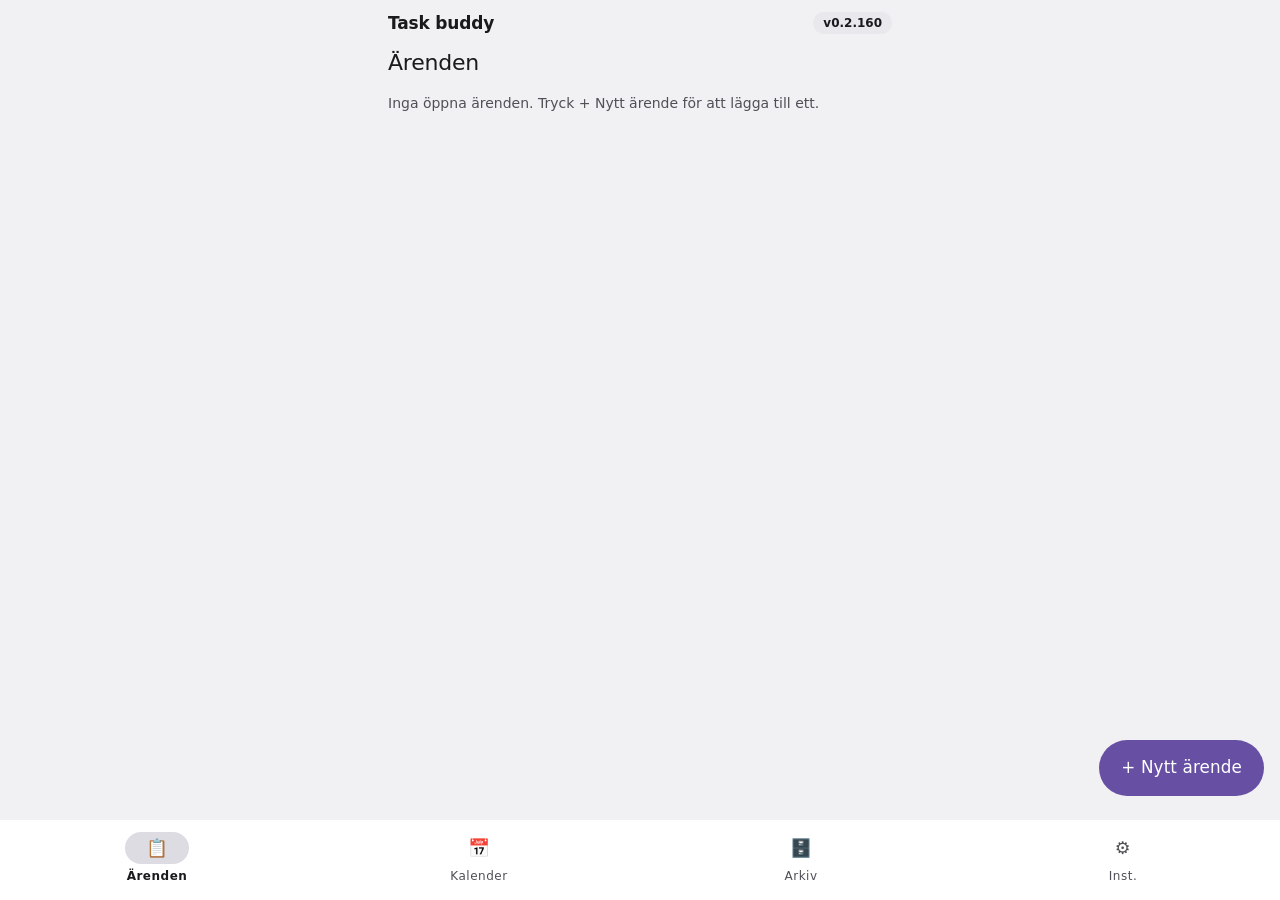
==== commit 45218156: "Kalender: månadens ärenden under kalendern, tryck på en dag för bara den dagen, svep byter månad (0." ====
--- a/Stress-control.html
+++ b/Stress-control.html
@@ -1,5 +1,5 @@
 <!doctype html>
-<!-- Stress-control v0.2.159 as one file. Generated by tools/build-single.mjs - do not edit; change the source files and rebuild. -->
+<!-- Stress-control v0.2.160 as one file. Generated by tools/build-single.mjs - do not edit; change the source files and rebuild. -->
 <html lang="sv">
 <head>
   <meta charset="utf-8">
@@ -779,6 +779,9 @@
 .cal-dot.done { background: transparent; box-shadow: inset 0 0 0 1.5px var(--cc, var(--outline, #999)); }
 .cal-more { font-size: .625rem; line-height: 6px; color: var(--on-surface-variant, #777); }
 
+.cal-head { display: flex; align-items: baseline; justify-content: space-between; gap: 8px; }
+.cal-grid { touch-action: pan-y; }
+
   </style>
 </head>
 <body>
@@ -813,7 +816,8 @@
       </details>
       <details><summary>Kalender</summary>
         <p>Fliken Kalender visar en månad i taget. Varje ärende med deadline syns som en prick i ärendets färg på sin dag. Klara ärenden är en tom ring, försenade dagar har rött datum.</p>
-        <p>Tryck på en dag för att se ärendena med deadline den dagen, och på ett ärende för att öppna det. ◀ och ▶ byter månad, tryck på månadens namn för att komma tillbaka till idag.</p>
+        <p>Under kalendern står alla ärenden med deadline den månaden, i datumordning. Tryck på en dag för att bara se den dagen, och tryck på dagen igen (eller Hela månaden) för att se hela månaden. Tryck på ett ärende för att öppna det.</p>
+        <p>Svep åt sidan på kalendern, eller tryck ◀ och ▶, för att byta månad. Tryck på månadens namn för att komma tillbaka till idag.</p>
       </details>
       <details><summary>Färg</summary>
         <p>Tryck på 🎨 (eller färgpricken) uppe till höger i ärendet och välj en färg. ⊘ tar bort färgen.</p>
@@ -892,7 +896,8 @@
       </details>
       <details><summary>Calendar</summary>
         <p>The Calendar tab shows one month at a time. Each task with a deadline is a dot in the task's colour on its day. Done tasks are an empty ring, overdue days have a red date.</p>
-        <p>Tap a day to see the tasks due that day, and a task to open it. ◀ and ▶ change month, tap the month's name to go back to today.</p>
+        <p>Below the calendar you see every task due that month, in date order. Tap a day to see only that day, and tap it again (or Whole month) to see the whole month. Tap a task to open it.</p>
+        <p>Swipe sideways on the calendar, or tap ◀ and ▶, to change month. Tap the month's name to go back to today.</p>
       </details>
       <details><summary>Colour</summary>
         <p>Tap 🎨 (or the colour dot) at the top right of the task and pick a colour. ⊘ removes the colour.</p>
@@ -1614,6 +1619,7 @@
   '✓ Klar': '✓ Done', 'Öppna igen': 'Reopen', 'Ta bort': 'Remove', 'Spara som mall': 'Save as template', 'Allt sparas direkt.': 'Everything is saved at once.',
   'Stäng': 'Close', 'Ogiltigt datum eller klockslag.': 'Invalid date or time.',
   'Inga ärenden för den personen.': 'No tasks for that person.', 'Inga öppna ärenden. Tryck + Nytt ärende för att lägga till ett.': 'No open tasks. Tap + New task to add one.',
+  'Hela månaden': 'Whole month', 'Inga ärenden med deadline den här månaden.': 'No tasks due this month.',
   'Kalender': 'Calendar', 'Föregående månad': 'Previous month', 'Nästa månad': 'Next month', 'Till idag': 'Go to today', 'Inga ärenden med deadline den dagen.': 'No tasks due that day.', 'Tryck på en dag för att se ärendena.': 'Tap a day to see its tasks.', 'Ge ett ärende en deadline så syns det här.': 'Give a task a deadline and it shows here.',
   'Arkiv': 'Archive', 'Sök': 'Search', 'Sök i klara ärenden': 'Search done tasks', 'Ingen träff.': 'No match.', 'Läser in arkivet…': 'Loading the archive…',
   'Inga klara ärenden än. Det du markerar som klart sparas här.': 'No done tasks yet. What you mark as done is kept here.',
@@ -1641,6 +1647,7 @@
   [/^📅 (.+)$/, (g, tr) => `📅 ${tr(g[1])}`],
   [/^(\d+) dagar sedan( \d\d:\d\d)?$/, (g) => `${g[1]} days ago${g[2] || ''}`],
   [/^(.+), (\d+) ärenden?$/, (g, tr) => `${tr(g[1])}, ${g[2]} task${g[2] === '1' ? '' : 's'}`], [/^Idag (\d+\/\d+)$/, 'Today $1'],   // Kalender 2026-11-27
+  [/^Deadline i (\S+) \((\d+)\)$/, (g, tr) => `Due in ${tr(g[1])} (${g[2]})`],   // 2026-11-28
   [/^(\d+) försenade$/, '$1 overdue'], [/^(\d+) idag$/, '$1 today'], [/^Högst (\d+) personer$/, 'At most $1 people'], [/^(.+) finns redan$/, '$1 already exists'], [/^(.+) finns redan\.$/, '$1 already exists.'],
   [/^(\d+) dagar sen( \d\d:\d\d)?$/, (g) => `${g[1]} days ago${g[2] || ''}`],
   [/^(idag|imorgon|igår|mån|tis|ons|tors|fre|lör|sön)( \d\d:\d\d)$/, (g, tr) => `${tr(g[1])}${g[2]}`],
@@ -1676,7 +1683,7 @@
 </script>
   <script>
 // ---- version.js ----
-﻿self.APP_VERSION = '0.2.159';
+﻿self.APP_VERSION = '0.2.160';
 
 </script>
   <script>
@@ -2683,7 +2690,8 @@
 // ---- views/calendar.js ----
 const __mod_views_calendar_js = (() => {
 'use strict';
-// Vy: Kalender (2026-11-27) – månad med deadlines. En prick per ärende i ärendets färg; tryck på en dag = ärendena den dagen.
+// Vy: Kalender (2026-11-27) – månad med deadlines. En prick per ärende i ärendets färg. Under kalendern månadens ärenden (2026-11-28);
+// tryck på en dag = bara den dagen, tryck igen = hela månaden. Svep åt sidan på kalendern byter månad (app.js).
 // Ett ärende öppnas i samma lager som från Ärenden. Klara ärenden (arkivet) visas som en tunn ring när arkivet är inläst.
 const { openCases, closedCases, archReady, dueDay, parseKey, monthDays } = __mod_store_js;
 const { today, S, el, shortDate, longDate } = __mod_ui_js;
@@ -2699,7 +2707,8 @@
   const m = S.cmonth, { lead, days } = monthDays(m);
   const open = openCases(S.state).filter((c) => c.due), done = archReady() ? closedCases(S.state).filter((c) => c.due) : [];
   const byDay = (k) => [...open.filter((c) => dueDay(c) === k), ...done.filter((c) => dueDay(c) === k)];
-  const sel = S.cday && S.cday.startsWith(m) ? S.cday : (t.startsWith(m) ? t : null);
+  const sel = S.cday && S.cday.startsWith(m) ? S.cday : null;
+  const inMonth = [...open, ...done].filter((c) => dueDay(c).startsWith(m)).sort((a, b) => (a.due < b.due ? -1 : a.due > b.due ? 1 : 0));
   const cells = [...Array(lead).fill(null), ...days];
   const late = open.filter((c) => dueDay(c) < t).length;
   return [
@@ -2721,9 +2730,11 @@
             list.slice(0, 4).map((c) => el('span', { class: 'cal-dot' + (c.k ? ` c-${c.k}` : '') + (c.x ? ' done' : '') })),
             list.length > 4 ? el('span', { class: 'cal-more', text: '+' }) : null) : null);
       })),
-    sel ? [el('h2', { class: 'sub-h', text: sel === t ? `Idag ${shortDate(sel)}` : longDate(sel) }),
+    sel ? [el('div', { class: 'cal-head' }, el('h2', { class: 'sub-h', text: sel === t ? `Idag ${shortDate(sel)}` : longDate(sel) }),
+        el('button', { class: 'link', 'data-act': 'cday', 'data-id': '', text: 'Hela månaden' })),
       ((list) => list.length ? el('ul', { class: 'cases' }, list.map(caseRow)) : el('p', { class: 'muted small', text: 'Inga ärenden med deadline den dagen.' }))(byDay(sel))]
-      : el('p', { class: 'muted small center', text: 'Tryck på en dag för att se ärendena.' }),
+      : [el('h2', { class: 'sub-h', text: `Deadline i ${monthName(m).split(' ')[0].toLowerCase()} (${inMonth.length})` }),
+        inMonth.length ? el('ul', { class: 'cases' }, inMonth.map(caseRow)) : el('p', { class: 'muted small', text: 'Inga ärenden med deadline den här månaden.' })],
     !open.length && !done.length ? el('p', { class: 'muted small center', text: 'Ge ett ärende en deadline så syns det här.' }) : null,
   ];
 }
@@ -3370,8 +3381,8 @@
       commit(); break;
     }
     case 'copen': openCase(id); return;
-    case 'cmonth': S.cmonth = id === '0' ? today().slice(0, 7) : shiftMonth(S.cmonth || today().slice(0, 7), Number(id)); if (id === '0') S.cday = today(); break;   // Kalender (2026-11-27)
-    case 'cday': S.cday = id; break;
+    case 'cmonth': S.cmonth = id === '0' ? today().slice(0, 7) : shiftMonth(S.cmonth || today().slice(0, 7), Number(id)); S.cday = null; break;   // Kalender (2026-11-27); 2026-11-28: månadsbyte visar hela månaden
+    case 'cday': S.cday = id && id !== S.cday ? id : null; break;   // tryck igen = hela månaden
     case 'cclose': S.open = null; S.draft = null; break;
     case 'cdueclr': if (!c) return; delete c.due; touch(); persist(); break;
     case 'cdone': {
@@ -3589,6 +3600,17 @@
   });
 }
 
+// Kalender (2026-11-28): svep åt sidan på månaden byter månad.
+(() => {
+  let t0 = null;
+  app.addEventListener('touchstart', (e) => { const t = e.touches[0]; t0 = e.touches.length === 1 && e.target.closest('.cal-grid, .cal-nav') ? { x: t.clientX, y: t.clientY } : null; }, { passive: true });
+  app.addEventListener('touchend', (e) => {
+    if (!t0) return;
+    const t = e.changedTouches[0], dx = t.clientX - t0.x, dy = t.clientY - t0.y; t0 = null;
+    if (Math.abs(dx) < 50 || Math.abs(dx) < 1.5 * Math.abs(dy) || S.open) return;
+    S.cmonth = shiftMonth(S.cmonth || today().slice(0, 7), dx < 0 ? 1 : -1); S.cday = null; render();
+  });
+})();
 // Swipe sideways on the bottom menu → the next/previous view (2026-11-17, same in all apps).
 (function navSwipe(nav, item, on) {
   if (!nav) return;
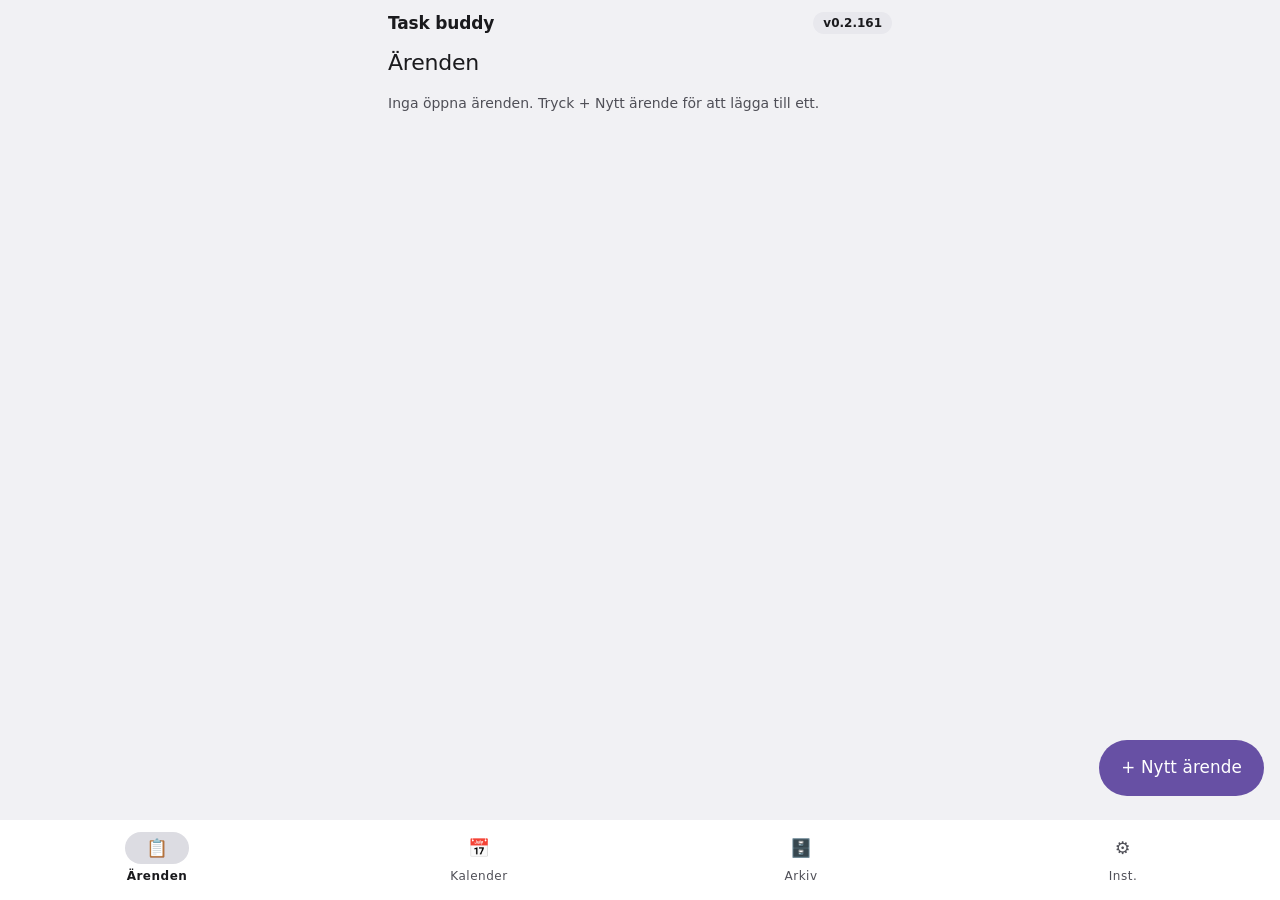
==== commit 744d24f0: "Ärendet öppnas i läsläge; ✎ Ändra för att redigera (0.2.161) Co-Authored-By: Claude Opus 5.5 <norepl" ====
--- a/Stress-control.html
+++ b/Stress-control.html
@@ -1,5 +1,5 @@
 <!doctype html>
-<!-- Stress-control v0.2.160 as one file. Generated by tools/build-single.mjs - do not edit; change the source files and rebuild. -->
+<!-- Stress-control v0.2.161 as one file. Generated by tools/build-single.mjs - do not edit; change the source files and rebuild. -->
 <html lang="sv">
 <head>
   <meta charset="utf-8">
@@ -782,6 +782,18 @@
 .cal-head { display: flex; align-items: baseline; justify-content: space-between; gap: 8px; }
 .cal-grid { touch-action: pan-y; }
 
+/* Läsläge (2026-11-28) */
+.case.read .add-top .edit-btn { margin-left: auto; }
+.case.read .color-chip + .edit-btn { margin-left: 0; }
+.case .read-title { text-transform: none; letter-spacing: normal; color: var(--on-surface, inherit); font-size: 1.375rem; font-weight: 500; margin: 14px 0 10px; overflow-wrap: anywhere; }
+.read-meta { display: grid; grid-template-columns: auto 1fr; gap: 6px 16px; margin: 0 0 12px; }
+.read-meta dt { color: var(--muted); }
+.read-meta dd { margin: 0; overflow-wrap: anywhere; }
+.case.late .read-due { color: var(--error, #b3261e); font-weight: 500; }
+.read-desc { white-space: pre-wrap; overflow-wrap: anywhere; line-height: 1.5; margin: 4px 0 8px; padding: 12px 14px; border-radius: var(--r-md, 12px); background: var(--surface-container-high, rgba(0,0,0,.04)); }
+.read-note { margin: 0; white-space: pre-wrap; overflow-wrap: anywhere; grid-column: span 2; }
+.view-btn { display: block; width: 100%; margin-top: 8px; }
+
   </style>
 </head>
 <body>
@@ -809,6 +821,7 @@
       <details><summary>Ärenden</summary>
         <p>Listan visar öppna ärenden med närmast deadline först. Passerade deadlines står i rött, dagens i lila. Ärenden utan deadline hamnar sist.</p>
         <p>Den röda siffran på fliken Ärenden visar hur många som har deadline idag eller som har passerat.</p>
+        <p>Ett ärende öppnas i läsläge: rubrik, deadline, vem, beskrivning, delmål och anteckningar som en överskådlig sammanfattning. Du kan bocka av delmål och lägga till en anteckning direkt. Tryck ✎ Ändra för att ändra resten, och Klar med ändringarna för att gå tillbaka till läsläget. Ett nytt ärende öppnas direkt i redigeringsläget.</p>
         <p>Beskrivning: klistra gärna in en längre text, t.ex. en sammanfattning med telefonnummer och pris. Rutan växer med texten.</p>
         <p>Deadline: välj datum. Klockslaget är valfritt. ✕ tar bort deadline.</p>
         <p>Delmål: skriv och tryck Lägg till. Bocka av när de är klara. Siffran i listan (t.ex. 1/3) visar hur många som är klara.</p>
@@ -889,6 +902,7 @@
       <details><summary>Tasks</summary>
         <p>The list shows open tasks with the nearest deadline first. Overdue deadlines are red, today's are purple. Tasks without a deadline come last.</p>
         <p>The red number on the Tasks tab shows how many are due today or overdue.</p>
+        <p>A task opens in read mode: title, deadline, who, description, sub-goals and notes as a clear summary. You can tick sub-goals and add a note right away. Tap ✎ Edit to change the rest, and Done editing to go back to read mode. A new task opens straight in edit mode.</p>
         <p>Description: feel free to paste a longer text, e.g. a summary with phone numbers and prices. The box grows with the text.</p>
         <p>Deadline: pick a date. The time is optional. ✕ removes the deadline.</p>
         <p>Sub-goals: type and tap Add. Tick them off when done. The number in the list (e.g. 1/3) shows how many are done.</p>
@@ -1620,6 +1634,7 @@
   'Stäng': 'Close', 'Ogiltigt datum eller klockslag.': 'Invalid date or time.',
   'Inga ärenden för den personen.': 'No tasks for that person.', 'Inga öppna ärenden. Tryck + Nytt ärende för att lägga till ett.': 'No open tasks. Tap + New task to add one.',
   'Hela månaden': 'Whole month', 'Inga ärenden med deadline den här månaden.': 'No tasks due this month.',
+  '✎ Ändra': '✎ Edit', 'Klar med ändringarna': 'Done editing',
   'Kalender': 'Calendar', 'Föregående månad': 'Previous month', 'Nästa månad': 'Next month', 'Till idag': 'Go to today', 'Inga ärenden med deadline den dagen.': 'No tasks due that day.', 'Tryck på en dag för att se ärendena.': 'Tap a day to see its tasks.', 'Ge ett ärende en deadline så syns det här.': 'Give a task a deadline and it shows here.',
   'Arkiv': 'Archive', 'Sök': 'Search', 'Sök i klara ärenden': 'Search done tasks', 'Ingen träff.': 'No match.', 'Läser in arkivet…': 'Loading the archive…',
   'Inga klara ärenden än. Det du markerar som klart sparas här.': 'No done tasks yet. What you mark as done is kept here.',
@@ -1648,6 +1663,7 @@
   [/^(\d+) dagar sedan( \d\d:\d\d)?$/, (g) => `${g[1]} days ago${g[2] || ''}`],
   [/^(.+), (\d+) ärenden?$/, (g, tr) => `${tr(g[1])}, ${g[2]} task${g[2] === '1' ? '' : 's'}`], [/^Idag (\d+\/\d+)$/, 'Today $1'],   // Kalender 2026-11-27
   [/^Deadline i (\S+) \((\d+)\)$/, (g, tr) => `Due in ${tr(g[1])} (${g[2]})`],   // 2026-11-28
+  [/^(\d+) av (\d+) klara$/, '$1 of $2 done'],   // läsläge 2026-11-28
   [/^(\d+) försenade$/, '$1 overdue'], [/^(\d+) idag$/, '$1 today'], [/^Högst (\d+) personer$/, 'At most $1 people'], [/^(.+) finns redan$/, '$1 already exists'], [/^(.+) finns redan\.$/, '$1 already exists.'],
   [/^(\d+) dagar sen( \d\d:\d\d)?$/, (g) => `${g[1]} days ago${g[2] || ''}`],
   [/^(idag|imorgon|igår|mån|tis|ons|tors|fre|lör|sön)( \d\d:\d\d)$/, (g, tr) => `${tr(g[1])}${g[2]}`],
@@ -1683,7 +1699,7 @@
 </script>
   <script>
 // ---- version.js ----
-﻿self.APP_VERSION = '0.2.160';
+﻿self.APP_VERSION = '0.2.161';
 
 </script>
   <script>
@@ -2532,7 +2548,7 @@
 // Vy: Ärenden (öppna ärenden, närmast deadline först), Nytt ärende (rubrik + mallar) och ärendet (lager – Bakåt stänger).
 // Ärendet används också från Arkiv. 2026-11-22: omgjord – rubrik, beskrivning, deadline, person, delmål och logg; allt sparas direkt.
 const { openCases, personOf, catOf, colorName, COLORS, COLOR_DOTS, progress, daysBetween, parseKey, dueDay, LOG_CHARS, DESC_CHARS, TITLE_CHARS, STEP_CHARS } = __mod_store_js;
-const { today, S, el, shortDate, cur } = __mod_ui_js;
+const { today, S, el, shortDate, longDate, cur } = __mod_ui_js;
 
 // Deadline som text: "idag 14:00", "imorgon", "fre", "28/11", "3 dagar sen".
 function dueText(due, t = today()) {
@@ -2576,9 +2592,38 @@
 }
 
 const rows = (x, min = 1, max = 14) => Math.min(max, Math.max(min, x.split('\n').length + Math.floor(x.length / 38)));
+// Läsläge (2026-11-28): ett sparat ärende öppnas som en överskådlig sammanfattning; ✎ Ändra ger redigeringsläget.
+// Delmål går att bocka av och anteckningar att lägga till direkt, utan att gå till Ändra.
+function readView(c) {
+  const col = catOf(S.state, c), who = personOf(S.state, c), [done, all] = progress(c);
+  const when = c.due ? `${longDate(c.due.slice(0, 10))}${c.due.length > 10 ? ' ' + c.due.slice(11) : ''}` : null;
+  return el('section', { class: 'card case read' + dueClass(c) + (col ? ` c-${col.color}` : '') },
+    el('div', { class: 'add-top' },
+      el('button', { class: 'icon', 'data-act': 'cclose', 'aria-label': 'Stäng', text: '✕' }),
+      col?.label ? el('span', { class: 'color-chip', text: col.label }) : null,
+      el('button', { class: 'weigh-save edit-btn', 'data-act': 'cedit', text: '✎ Ändra' })),
+    el('h2', { class: 'read-title', text: c.title }),
+    el('dl', { class: 'read-meta' },
+      c.x ? [el('dt', { text: 'Klar' }), el('dd', { text: longDate(c.x) })] : null,
+      el('dt', { text: 'Deadline' }), el('dd', { class: 'read-due', text: when ? (c.x ? when : `${when} · ${dueText(c.due.slice(0, 10))}`) : '–' }),
+      who ? [el('dt', { text: 'Vem' }), el('dd', { text: who.name })] : null,
+      all ? [el('dt', { text: 'Delmål' }), el('dd', { text: `${done} av ${all} klara` })] : null),
+    c.d ? el('p', { class: 'read-desc', text: c.d }) : null,
+    all ? [el('h2', { class: 'sub-h', text: 'Delmål' }),
+      el('ul', { class: 'steps' }, c.s.map(([x, d], i) => el('li', { class: d ? 'done' : '' },
+        el('label', {}, el('input', { type: 'checkbox', checked: !!d, 'data-act': 'stog', 'data-i': i }), el('span', { text: x })))))] : null,
+    el('h2', { class: 'sub-h', text: 'Anteckningar' }),
+    el('textarea', { id: 'l-new', rows: 1, maxlength: LOG_CHARS, placeholder: 'Ny anteckning, t.ex. Ringde, fick tid 18/11', 'aria-label': 'Ny anteckning' }),
+    el('div', { class: 'save-row log-add' }, el('button', { class: 'link', 'data-act': 'ladd', text: '+ Lägg till anteckning' })),
+    c.l?.length ? el('ul', { class: 'log read-log' }, [...c.l].reverse().map(([d, x]) => el('li', {},
+      el('span', { class: 'log-d', text: shortDate(d) }), el('p', { class: 'read-note', text: x })))) : null,
+    el('button', { class: 'primary save-case', 'data-act': c.x ? 'creopen' : 'cdone', text: c.x ? 'Öppna igen' : '✓ Klar' }));
+}
+
 function caseView() {
   const c = cur();
   if (!c) return null;
+  if (c !== S.draft && !S.edit) return readView(c);
   const isNew = c === S.draft, col = catOf(S.state, c);
   const [done, all] = progress(c), dd = c.due ? c.due.slice(0, 10) : '', tt = c.due && c.due.length > 10 ? c.due.slice(11) : '';
   return el('section', { class: 'card case' + dueClass(c) + (catOf(S.state, c) ? ` c-${catOf(S.state, c).color}` : '') },
@@ -2632,6 +2677,7 @@
       el('div', { class: 'row-actions case-actions' },
         el('button', { class: 'link', 'data-act': 'tsave', text: 'Spara som mall' }),
         el('button', { class: 'link danger', 'data-act': 'cdel', text: 'Ta bort' })),   // 2026-11-23: ta bort sist
+      el('button', { class: 'weigh-save view-btn', 'data-act': 'cview', text: 'Klar med ändringarna' }),
       el('p', { class: 'muted small center', text: 'Allt sparas direkt.' })]);
 }
 
@@ -3217,7 +3263,7 @@
 // archTouched: a closed case is open in the editor, or types changed (cases updated in place) – see store.js save().
 function persist(archTouched = false) {
   const d = S.draft;   // Nytt ärende: saved first when it has a title
-  if (d && S.open === d.id && cleanText(d.title, TITLE_CHARS)) { S.draft = null; S.state.cases.unshift(d); }
+  if (d && S.open === d.id && cleanText(d.title, TITLE_CHARS)) { S.draft = null; S.edit = true; S.state.cases.unshift(d); }   // nytt ärende stannar i redigeringsläget
   const oc = S.open && S.state.cases.find((x) => x.id === S.open);
   if (!save(S.state, archTouched || !!oc?.x)) { status(SAVE_MSG, true); return; }
   if (saveFailed) updateOnline();
@@ -3309,7 +3355,7 @@
   }
 }
 // Flikbyte stänger lagren i vyn (ärende, papperskorg, menyer). 2026-11-27: även sorteringsmenyn och ett osparat utkast.
-function closeLayers() { S.open = null; S.draft = null; S.pick = false; S.trash = false; S.showPwd = false; S.sortOpen = false; }
+function closeLayers() { S.edit = false; S.open = null; S.draft = null; S.pick = false; S.trash = false; S.showPwd = false; S.sortOpen = false; }
 function go(v, push = true) {
   if (!Object.hasOwn(VIEWS, v)) v = CONFIG.startView;
   if (push && ownNav) { pendingView = v; return; }
@@ -3361,7 +3407,7 @@
 const archWait = () => snackbar('Arkivet läses in – försök igen om en stund', null, null, 2500);
 const refreshArch = () => document.getElementById('arch-list')?.replaceChildren(...[archiveList()].flat().filter(Boolean));
 const NEEDS_ARCH = new Set(['backupsave', 'import', 'wipe', 'trashopen', 'tempty', 'csv', 'pdel', 'tsave', 'tdel']);
-const openCase = (id) => { S.open = id; S.pick = false; render(); scrollTo(0, 0); };
+const openCase = (id) => { S.open = id; S.pick = false; S.edit = false; render(); scrollTo(0, 0); };
 app.addEventListener('click', (ev) => {
   const t = ev.target.closest('[data-act]');
   if (t && !archReady() && NEEDS_ARCH.has(t.dataset.act)) { archWait(); return; }
@@ -3383,7 +3429,9 @@
     case 'copen': openCase(id); return;
     case 'cmonth': S.cmonth = id === '0' ? today().slice(0, 7) : shiftMonth(S.cmonth || today().slice(0, 7), Number(id)); S.cday = null; break;   // Kalender (2026-11-27); 2026-11-28: månadsbyte visar hela månaden
     case 'cday': S.cday = id && id !== S.cday ? id : null; break;   // tryck igen = hela månaden
-    case 'cclose': S.open = null; S.draft = null; break;
+    case 'cclose': S.open = null; S.draft = null; S.edit = false; break;
+    case 'cedit': S.edit = true; render(); document.getElementById('c-title')?.focus(); return;   // läsläge → redigera (2026-11-28)
+    case 'cview': S.edit = false; render(); scrollTo(0, 0); return;
     case 'cdueclr': if (!c) return; delete c.due; touch(); persist(); break;
     case 'cdone': {
       if (!c) return;
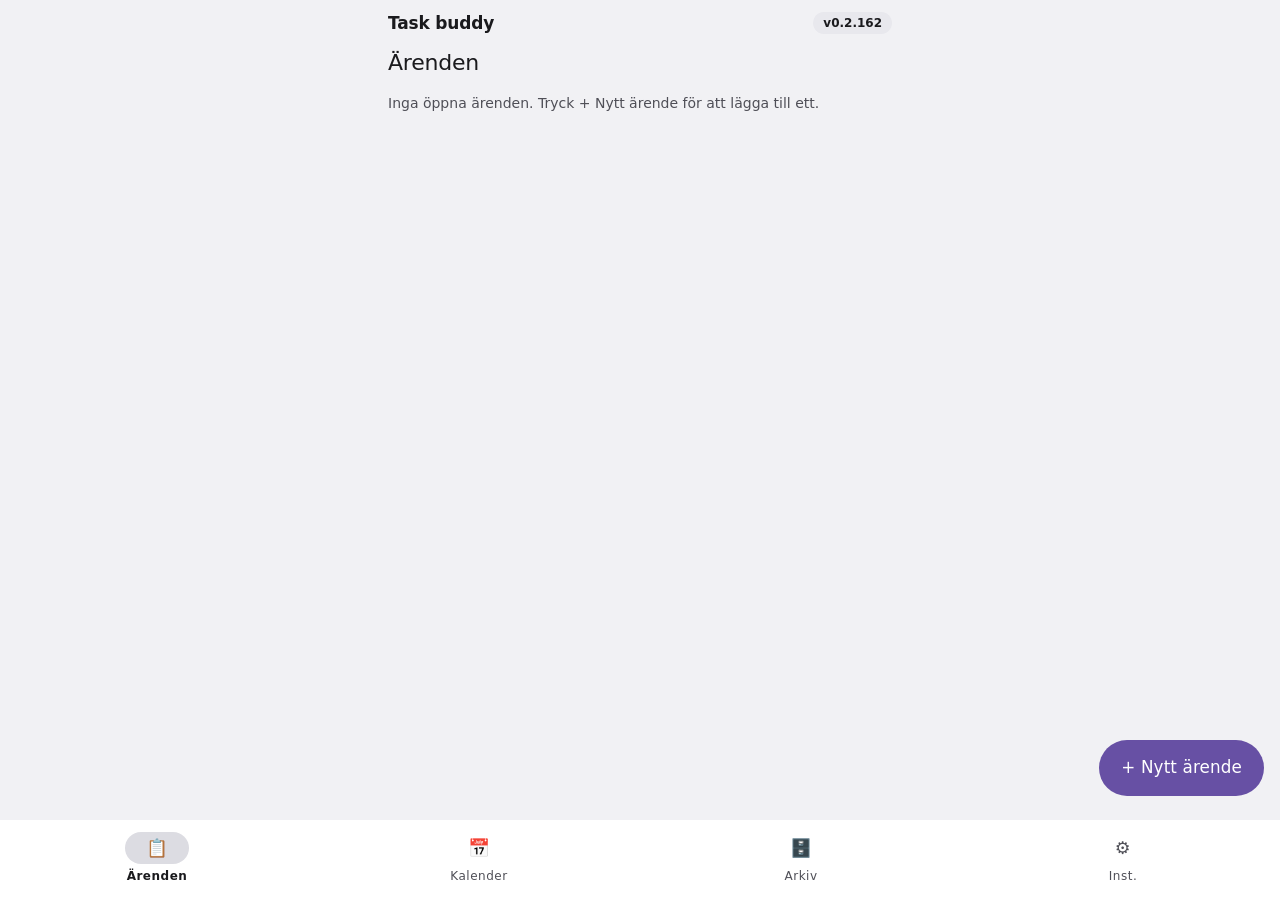
==== commit 0713ca73: "Kalender: + Nytt ärende med vald dag som deadline, person- och färgfilter, Idag-knapp i andra månade" ====
--- a/Stress-control.html
+++ b/Stress-control.html
@@ -1,5 +1,5 @@
 <!doctype html>
-<!-- Stress-control v0.2.161 as one file. Generated by tools/build-single.mjs - do not edit; change the source files and rebuild. -->
+<!-- Stress-control v0.2.162 as one file. Generated by tools/build-single.mjs - do not edit; change the source files and rebuild. -->
 <html lang="sv">
 <head>
   <meta charset="utf-8">
@@ -830,6 +830,8 @@
       <details><summary>Kalender</summary>
         <p>Fliken Kalender visar en månad i taget. Varje ärende med deadline syns som en prick i ärendets färg på sin dag. Klara ärenden är en tom ring, försenade dagar har rött datum.</p>
         <p>Under kalendern står alla ärenden med deadline den månaden, i datumordning. Tryck på en dag för att bara se den dagen, och tryck på dagen igen (eller Hela månaden) för att se hela månaden. Tryck på ett ärende för att öppna det.</p>
+        <p>Tryck på en dag och sedan + Nytt ärende för att skapa ett ärende med den dagen som deadline. Utan vald dag skapas ett ärende utan deadline.</p>
+        <p>Filtrera på person och färg ovanför kalendern, som i Ärenden. Är du i en annan månad tar Idag dig tillbaka.</p>
         <p>Svep åt sidan på kalendern, eller tryck ◀ och ▶, för att byta månad. Tryck på månadens namn för att komma tillbaka till idag.</p>
       </details>
       <details><summary>Färg</summary>
@@ -911,6 +913,8 @@
       <details><summary>Calendar</summary>
         <p>The Calendar tab shows one month at a time. Each task with a deadline is a dot in the task's colour on its day. Done tasks are an empty ring, overdue days have a red date.</p>
         <p>Below the calendar you see every task due that month, in date order. Tap a day to see only that day, and tap it again (or Whole month) to see the whole month. Tap a task to open it.</p>
+        <p>Tap a day and then + New task to create a task due that day. With no day selected the task has no deadline.</p>
+        <p>Filter by person and colour above the calendar, as in Tasks. In another month, Today takes you back.</p>
         <p>Swipe sideways on the calendar, or tap ◀ and ▶, to change month. Tap the month's name to go back to today.</p>
       </details>
       <details><summary>Colour</summary>
@@ -1633,7 +1637,7 @@
   '✓ Klar': '✓ Done', 'Öppna igen': 'Reopen', 'Ta bort': 'Remove', 'Spara som mall': 'Save as template', 'Allt sparas direkt.': 'Everything is saved at once.',
   'Stäng': 'Close', 'Ogiltigt datum eller klockslag.': 'Invalid date or time.',
   'Inga ärenden för den personen.': 'No tasks for that person.', 'Inga öppna ärenden. Tryck + Nytt ärende för att lägga till ett.': 'No open tasks. Tap + New task to add one.',
-  'Hela månaden': 'Whole month', 'Inga ärenden med deadline den här månaden.': 'No tasks due this month.',
+  'Hela månaden': 'Whole month', 'Idag': 'Today', 'Inga ärenden med deadline den här månaden.': 'No tasks due this month.',
   '✎ Ändra': '✎ Edit', 'Klar med ändringarna': 'Done editing',
   'Kalender': 'Calendar', 'Föregående månad': 'Previous month', 'Nästa månad': 'Next month', 'Till idag': 'Go to today', 'Inga ärenden med deadline den dagen.': 'No tasks due that day.', 'Tryck på en dag för att se ärendena.': 'Tap a day to see its tasks.', 'Ge ett ärende en deadline så syns det här.': 'Give a task a deadline and it shows here.',
   'Arkiv': 'Archive', 'Sök': 'Search', 'Sök i klara ärenden': 'Search done tasks', 'Ingen träff.': 'No match.', 'Läser in arkivet…': 'Loading the archive…',
@@ -1662,6 +1666,7 @@
   [/^📅 (.+)$/, (g, tr) => `📅 ${tr(g[1])}`],
   [/^(\d+) dagar sedan( \d\d:\d\d)?$/, (g) => `${g[1]} days ago${g[2] || ''}`],
   [/^(.+), (\d+) ärenden?$/, (g, tr) => `${tr(g[1])}, ${g[2]} task${g[2] === '1' ? '' : 's'}`], [/^Idag (\d+\/\d+)$/, 'Today $1'],   // Kalender 2026-11-27
+  [/^\+ Nytt ärende (\d+\/\d+)$/, '+ New task $1'],
   [/^Deadline i (\S+) \((\d+)\)$/, (g, tr) => `Due in ${tr(g[1])} (${g[2]})`],   // 2026-11-28
   [/^(\d+) av (\d+) klara$/, '$1 of $2 done'],   // läsläge 2026-11-28
   [/^(\d+) försenade$/, '$1 overdue'], [/^(\d+) idag$/, '$1 today'], [/^Högst (\d+) personer$/, 'At most $1 people'], [/^(.+) finns redan$/, '$1 already exists'], [/^(.+) finns redan\.$/, '$1 already exists.'],
@@ -1699,7 +1704,7 @@
 </script>
   <script>
 // ---- version.js ----
-﻿self.APP_VERSION = '0.2.161';
+﻿self.APP_VERSION = '0.2.162';
 
 </script>
   <script>
@@ -2741,7 +2746,7 @@
 // Ett ärende öppnas i samma lager som från Ärenden. Klara ärenden (arkivet) visas som en tunn ring när arkivet är inläst.
 const { openCases, closedCases, archReady, dueDay, parseKey, monthDays } = __mod_store_js;
 const { today, S, el, shortDate, longDate } = __mod_ui_js;
-const { caseRow, caseView } = __mod_views_cases_js;
+const { caseRow, caseView, personFilter, catFilter } = __mod_views_cases_js;
 
 const WD = () => (self.I18N?.lang() === 'en' ? ['M', 'T', 'W', 'T', 'F', 'S', 'S'] : ['M', 'T', 'O', 'T', 'F', 'L', 'S']);
 const monthName = (m) => { const s = parseKey(m + '-01').toLocaleDateString('sv-SE', { month: 'long', year: 'numeric' }); return s[0].toUpperCase() + s.slice(1); };
@@ -2751,7 +2756,10 @@
   const t = today();
   S.cmonth ??= t.slice(0, 7);
   const m = S.cmonth, { lead, days } = monthDays(m);
-  const open = openCases(S.state).filter((c) => c.due), done = archReady() ? closedCases(S.state).filter((c) => c.due) : [];
+  // Filter (2026-11-28): samma person- och färgfilter som Ärenden, egna val i Kalender.
+  const all = [...openCases(S.state), ...(archReady() ? closedCases(S.state) : [])].filter((c) => c.due);
+  const [psel, mine] = personFilter(all, 'cpfilter'), [ksel, shown] = catFilter(mine, 'ckfilter');
+  const open = shown.filter((c) => !c.x), done = shown.filter((c) => c.x);
   const byDay = (k) => [...open.filter((c) => dueDay(c) === k), ...done.filter((c) => dueDay(c) === k)];
   const sel = S.cday && S.cday.startsWith(m) ? S.cday : null;
   const inMonth = [...open, ...done].filter((c) => dueDay(c).startsWith(m)).sort((a, b) => (a.due < b.due ? -1 : a.due > b.due ? 1 : 0));
@@ -2763,6 +2771,8 @@
       el('button', { class: 'icon', 'data-act': 'cmonth', 'data-id': '-1', 'aria-label': 'Föregående månad', text: '◀' }),
       el('button', { class: 'cal-month link', 'data-act': 'cmonth', 'data-id': '0', 'aria-label': 'Till idag', text: monthName(m) }),
       el('button', { class: 'icon', 'data-act': 'cmonth', 'data-id': '1', 'aria-label': 'Nästa månad', text: '▶' })),
+    psel || ksel || m !== t.slice(0, 7) ? el('div', { class: 'filter-row' }, psel, ksel,
+      m !== t.slice(0, 7) ? el('button', { class: 'chip cal-today', 'data-act': 'cmonth', 'data-id': '0', text: 'Idag' }) : null) : null,
     late ? el('p', { class: 'muted small due-sum', text: `${late} försenade` }) : null,
     el('div', { class: 'cal-grid', 'aria-label': monthName(m) },
       WD().map((d) => el('span', { class: 'cal-wd', 'aria-hidden': 'true', text: d })),
@@ -2781,6 +2791,8 @@
       ((list) => list.length ? el('ul', { class: 'cases' }, list.map(caseRow)) : el('p', { class: 'muted small', text: 'Inga ärenden med deadline den dagen.' }))(byDay(sel))]
       : [el('h2', { class: 'sub-h', text: `Deadline i ${monthName(m).split(' ')[0].toLowerCase()} (${inMonth.length})` }),
         inMonth.length ? el('ul', { class: 'cases' }, inMonth.map(caseRow)) : el('p', { class: 'muted small', text: 'Inga ärenden med deadline den här månaden.' })],
+    // Nytt ärende från Kalender (2026-11-28): med vald dag som deadline.
+    el('button', { class: 'primary new-case', 'data-act': 'pickopen', 'data-id': sel || '', text: sel ? `+ Nytt ärende ${shortDate(sel)}` : '+ Nytt ärende' }),
     !open.length && !done.length ? el('p', { class: 'muted small center', text: 'Ge ett ärende en deadline så syns det här.' }) : null,
   ];
 }
@@ -3419,7 +3431,7 @@
     // Ärenden
     case 'pickopen': {   // Nytt ärende (2026-11-22): öppnas direkt som ett tomt ärende; sparas när det får en rubrik
       if (!roomFor(S.state)) { snackbar(`Högst ${LIM.open} öppna ärenden – markera några som klara först.`, null, null, 4000); return; }
-      S.draft = { id: uid(), title: '', c: today(), u: today() }; S.open = S.draft.id; render(); scrollTo(0, 0); document.getElementById('c-title')?.focus(); return;
+      S.draft = { id: uid(), title: '', c: today(), u: today() }; if (/^\d{4}-\d\d-\d\d$/.test(id || '')) S.draft.due = id; /* från Kalender: vald dag som deadline */ S.open = S.draft.id; render(); scrollTo(0, 0); document.getElementById('c-title')?.focus(); return;
     }
     case 'cfromtpl': {
       const tpl = S.state.tpls.find((x) => x.id === id); if (!c || c !== S.draft || !tpl) return;
@@ -3558,6 +3570,8 @@
     case 'importfile': if (!archReady()) { t.value = ''; archWait(); return; } readBackup(t); return;
     case 'pfilter': S.pfilter = t.value; render(); return;
     case 'kfilter': S.kfilter = t.value; render(); return;
+    case 'cpfilter': S.cpfilter = t.value; render(); return;   // Kalender
+    case 'ckfilter': S.ckfilter = t.value; render(); return;
     case 'akfilter': S.akfilter = t.value; S.alimit = 100; render(); return;
     case 'apfilter': S.apfilter = t.value; S.alimit = 100; render(); return;
     case 'ctitle': { if (!c) return; const v = cleanText(t.value, TITLE_CHARS), was = c === S.draft; if (v) { c.title = v; touch(); persist(); if (was) render(); } else t.value = c.title; return; }
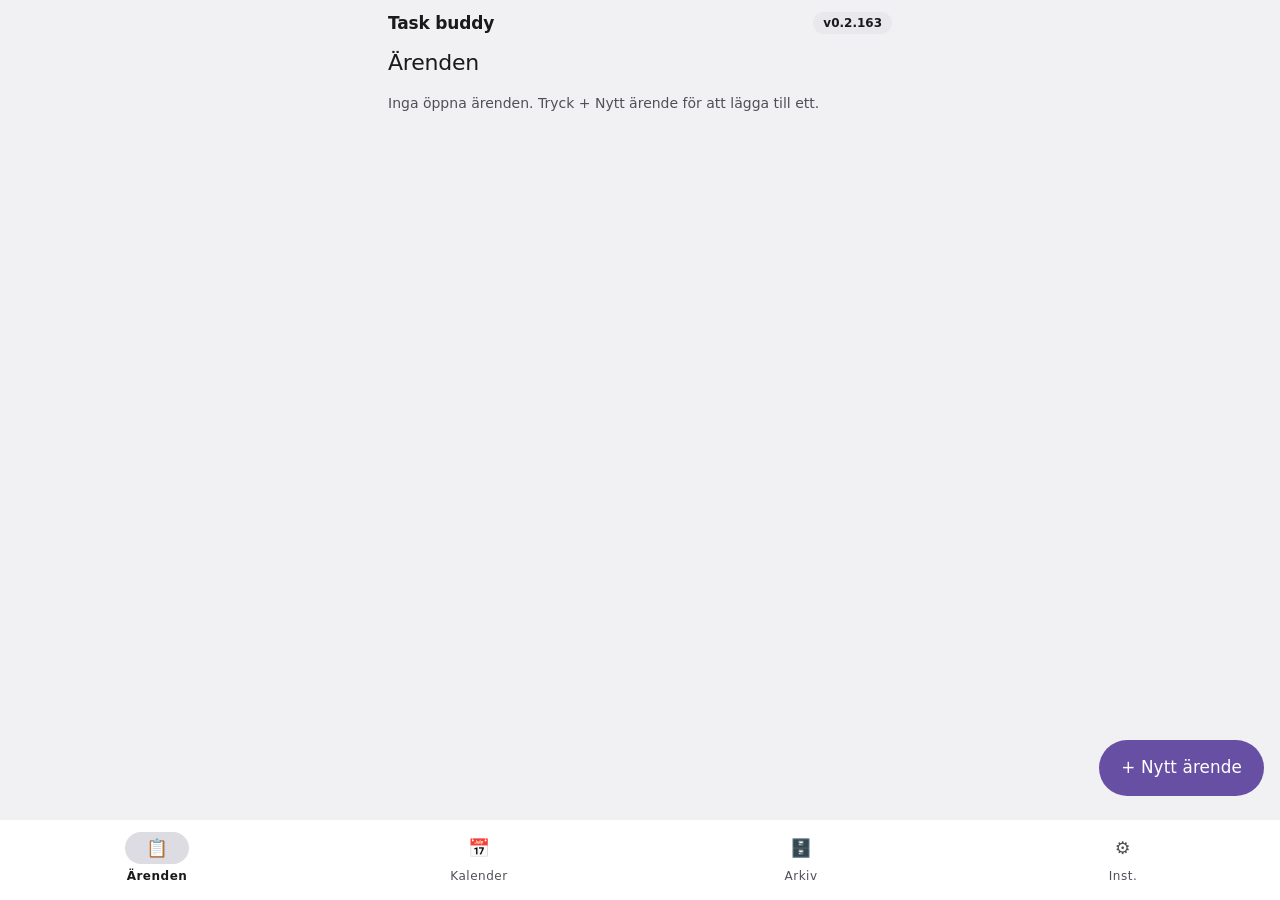
==== commit 37936ef9: "Kalender: listan visar försenade och kommande ärenden oavsett månad (0.2.163) Co-Authored-By: Claude" ====
--- a/Stress-control.html
+++ b/Stress-control.html
@@ -1,5 +1,5 @@
 <!doctype html>
-<!-- Stress-control v0.2.162 as one file. Generated by tools/build-single.mjs - do not edit; change the source files and rebuild. -->
+<!-- Stress-control v0.2.163 as one file. Generated by tools/build-single.mjs - do not edit; change the source files and rebuild. -->
 <html lang="sv">
 <head>
   <meta charset="utf-8">
@@ -829,7 +829,7 @@
       </details>
       <details><summary>Kalender</summary>
         <p>Fliken Kalender visar en månad i taget. Varje ärende med deadline syns som en prick i ärendets färg på sin dag. Klara ärenden är en tom ring, försenade dagar har rött datum.</p>
-        <p>Under kalendern står alla ärenden med deadline den månaden, i datumordning. Tryck på en dag för att bara se den dagen, och tryck på dagen igen (eller Hela månaden) för att se hela månaden. Tryck på ett ärende för att öppna det.</p>
+        <p>Under kalendern står, i datumordning: i den här månaden alla försenade och kommande ärenden (även nästa månads), i en senare månad de kommande från den månaden, och i en tidigare månad den månadens ärenden, även klara. Tryck på en dag för att bara se den dagen, och tryck på dagen igen (eller Hela månaden) för att se hela månaden. Tryck på ett ärende för att öppna det.</p>
         <p>Tryck på en dag och sedan + Nytt ärende för att skapa ett ärende med den dagen som deadline. Utan vald dag skapas ett ärende utan deadline.</p>
         <p>Filtrera på person och färg ovanför kalendern, som i Ärenden. Är du i en annan månad tar Idag dig tillbaka.</p>
         <p>Svep åt sidan på kalendern, eller tryck ◀ och ▶, för att byta månad. Tryck på månadens namn för att komma tillbaka till idag.</p>
@@ -912,7 +912,7 @@
       </details>
       <details><summary>Calendar</summary>
         <p>The Calendar tab shows one month at a time. Each task with a deadline is a dot in the task's colour on its day. Done tasks are an empty ring, overdue days have a red date.</p>
-        <p>Below the calendar you see every task due that month, in date order. Tap a day to see only that day, and tap it again (or Whole month) to see the whole month. Tap a task to open it.</p>
+        <p>Below the calendar, in date order: in this month every overdue and upcoming task (next month's too), in a later month the upcoming ones from that month, and in an earlier month that month's tasks, done ones included. Tap a day to see only that day, and tap it again (or Whole month) to see the whole month. Tap a task to open it.</p>
         <p>Tap a day and then + New task to create a task due that day. With no day selected the task has no deadline.</p>
         <p>Filter by person and colour above the calendar, as in Tasks. In another month, Today takes you back.</p>
         <p>Swipe sideways on the calendar, or tap ◀ and ▶, to change month. Tap the month's name to go back to today.</p>
@@ -1637,7 +1637,7 @@
   '✓ Klar': '✓ Done', 'Öppna igen': 'Reopen', 'Ta bort': 'Remove', 'Spara som mall': 'Save as template', 'Allt sparas direkt.': 'Everything is saved at once.',
   'Stäng': 'Close', 'Ogiltigt datum eller klockslag.': 'Invalid date or time.',
   'Inga ärenden för den personen.': 'No tasks for that person.', 'Inga öppna ärenden. Tryck + Nytt ärende för att lägga till ett.': 'No open tasks. Tap + New task to add one.',
-  'Hela månaden': 'Whole month', 'Idag': 'Today', 'Inga ärenden med deadline den här månaden.': 'No tasks due this month.',
+  'Hela månaden': 'Whole month', 'Inga kommande ärenden med deadline.': 'No upcoming tasks with a deadline.', 'Idag': 'Today', 'Inga ärenden med deadline den här månaden.': 'No tasks due this month.',
   '✎ Ändra': '✎ Edit', 'Klar med ändringarna': 'Done editing',
   'Kalender': 'Calendar', 'Föregående månad': 'Previous month', 'Nästa månad': 'Next month', 'Till idag': 'Go to today', 'Inga ärenden med deadline den dagen.': 'No tasks due that day.', 'Tryck på en dag för att se ärendena.': 'Tap a day to see its tasks.', 'Ge ett ärende en deadline så syns det här.': 'Give a task a deadline and it shows here.',
   'Arkiv': 'Archive', 'Sök': 'Search', 'Sök i klara ärenden': 'Search done tasks', 'Ingen träff.': 'No match.', 'Läser in arkivet…': 'Loading the archive…',
@@ -1667,6 +1667,7 @@
   [/^(\d+) dagar sedan( \d\d:\d\d)?$/, (g) => `${g[1]} days ago${g[2] || ''}`],
   [/^(.+), (\d+) ärenden?$/, (g, tr) => `${tr(g[1])}, ${g[2]} task${g[2] === '1' ? '' : 's'}`], [/^Idag (\d+\/\d+)$/, 'Today $1'],   // Kalender 2026-11-27
   [/^\+ Nytt ärende (\d+\/\d+)$/, '+ New task $1'],
+  [/^Försenade och kommande \((\d+)\)$/, 'Overdue and upcoming ($1)'], [/^Kommande från (\S+) \((\d+)\)$/, (g, tr) => `Upcoming from ${tr(g[1])} (${g[2]})`],
   [/^Deadline i (\S+) \((\d+)\)$/, (g, tr) => `Due in ${tr(g[1])} (${g[2]})`],   // 2026-11-28
   [/^(\d+) av (\d+) klara$/, '$1 of $2 done'],   // läsläge 2026-11-28
   [/^(\d+) försenade$/, '$1 overdue'], [/^(\d+) idag$/, '$1 today'], [/^Högst (\d+) personer$/, 'At most $1 people'], [/^(.+) finns redan$/, '$1 already exists'], [/^(.+) finns redan\.$/, '$1 already exists.'],
@@ -1704,7 +1705,7 @@
 </script>
   <script>
 // ---- version.js ----
-﻿self.APP_VERSION = '0.2.162';
+﻿self.APP_VERSION = '0.2.163';
 
 </script>
   <script>
@@ -2762,7 +2763,13 @@
   const open = shown.filter((c) => !c.x), done = shown.filter((c) => c.x);
   const byDay = (k) => [...open.filter((c) => dueDay(c) === k), ...done.filter((c) => dueDay(c) === k)];
   const sel = S.cday && S.cday.startsWith(m) ? S.cday : null;
-  const inMonth = [...open, ...done].filter((c) => dueDay(c).startsWith(m)).sort((a, b) => (a.due < b.due ? -1 : a.due > b.due ? 1 : 0));
+  // Listan under kalendern (2026-11-28): denna månad = försenade och kommande öppna ärenden oavsett månad;
+  // en senare månad = öppna från den månadens början; en tidigare månad = den månadens ärenden (även klara).
+  const byDue = (a, b) => (a.due < b.due ? -1 : a.due > b.due ? 1 : 0), cm = t.slice(0, 7);
+  const inMonth = (m < cm ? [...open, ...done].filter((c) => dueDay(c).startsWith(m))
+    : open.filter((c) => m === cm || dueDay(c) >= m + '-01')).sort(byDue);
+  const listHead = m < cm ? `Deadline i ${monthName(m).split(' ')[0].toLowerCase()} (${inMonth.length})`
+    : m === cm ? `Försenade och kommande (${inMonth.length})` : `Kommande från ${monthName(m).split(' ')[0].toLowerCase()} (${inMonth.length})`;
   const cells = [...Array(lead).fill(null), ...days];
   const late = open.filter((c) => dueDay(c) < t).length;
   return [
@@ -2789,8 +2796,8 @@
     sel ? [el('div', { class: 'cal-head' }, el('h2', { class: 'sub-h', text: sel === t ? `Idag ${shortDate(sel)}` : longDate(sel) }),
         el('button', { class: 'link', 'data-act': 'cday', 'data-id': '', text: 'Hela månaden' })),
       ((list) => list.length ? el('ul', { class: 'cases' }, list.map(caseRow)) : el('p', { class: 'muted small', text: 'Inga ärenden med deadline den dagen.' }))(byDay(sel))]
-      : [el('h2', { class: 'sub-h', text: `Deadline i ${monthName(m).split(' ')[0].toLowerCase()} (${inMonth.length})` }),
-        inMonth.length ? el('ul', { class: 'cases' }, inMonth.map(caseRow)) : el('p', { class: 'muted small', text: 'Inga ärenden med deadline den här månaden.' })],
+      : [el('h2', { class: 'sub-h', text: listHead }),
+        inMonth.length ? el('ul', { class: 'cases' }, inMonth.map(caseRow)) : el('p', { class: 'muted small', text: m < cm ? 'Inga ärenden med deadline den här månaden.' : 'Inga kommande ärenden med deadline.' })],
     // Nytt ärende från Kalender (2026-11-28): med vald dag som deadline.
     el('button', { class: 'primary new-case', 'data-act': 'pickopen', 'data-id': sel || '', text: sel ? `+ Nytt ärende ${shortDate(sel)}` : '+ Nytt ärende' }),
     !open.length && !done.length ? el('p', { class: 'muted small center', text: 'Ge ett ärende en deadline så syns det här.' }) : null,
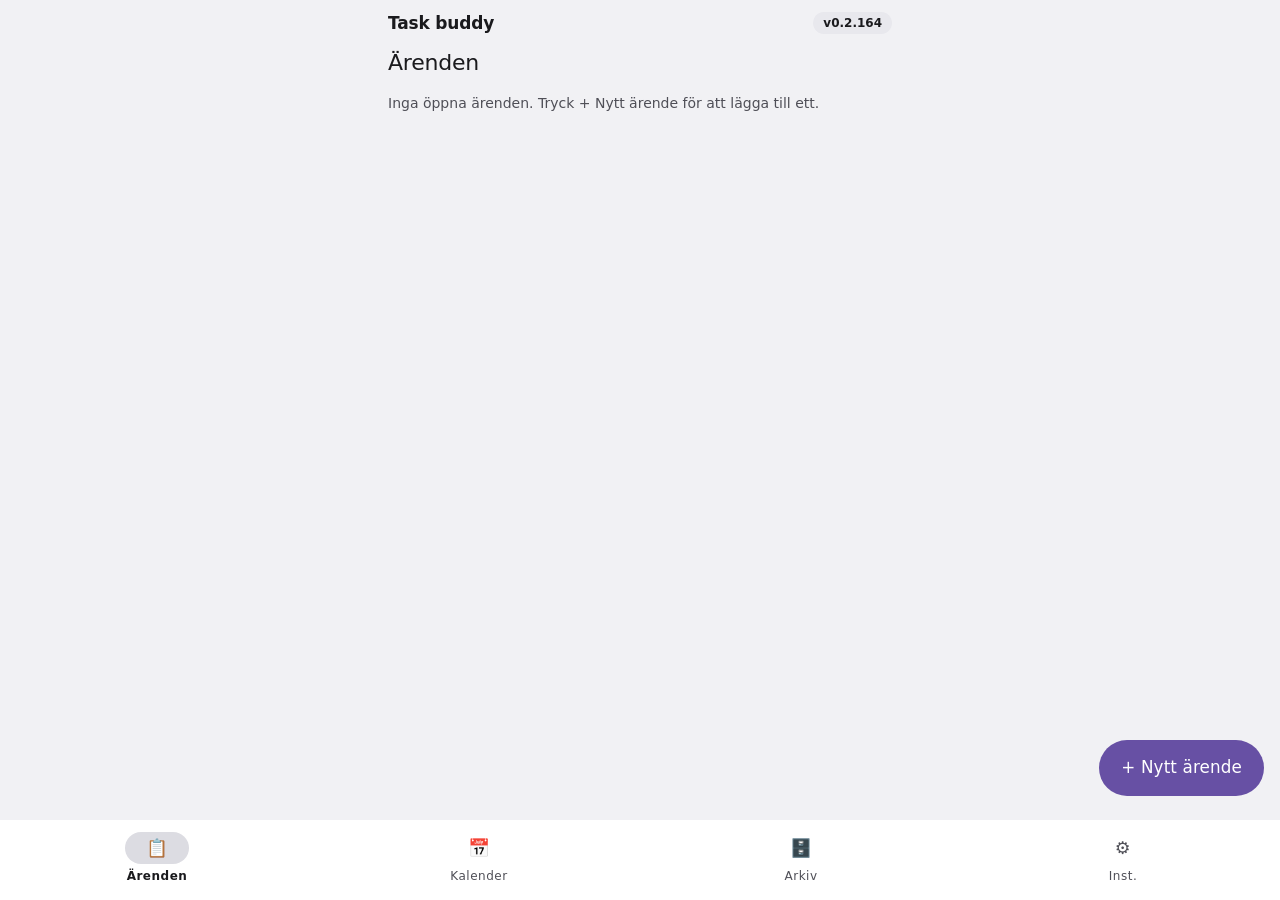
==== commit 651a1bb5: "Kalender: personfiltret på månadsraden, ↺ efter månadsnamnet i stället för Idag-knappen (0.2.164) Co" ====
--- a/Stress-control.html
+++ b/Stress-control.html
@@ -1,5 +1,5 @@
 <!doctype html>
-<!-- Stress-control v0.2.163 as one file. Generated by tools/build-single.mjs - do not edit; change the source files and rebuild. -->
+<!-- Stress-control v0.2.164 as one file. Generated by tools/build-single.mjs - do not edit; change the source files and rebuild. -->
 <html lang="sv">
 <head>
   <meta charset="utf-8">
@@ -764,7 +764,13 @@
 :focus-visible { outline: 3px solid var(--primary); outline-offset: 2px; }
 
 /* Kalender (2026-11-27) */
-.cal-nav { display: flex; align-items: center; justify-content: space-between; gap: 8px; margin-bottom: 8px; }
+.cal-nav { display: flex; align-items: center; justify-content: space-between; flex-wrap: wrap; gap: 8px; margin-bottom: 10px; }
+.cal-step { display: flex; align-items: center; gap: 2px; }
+.cal-step .icon.sm { width: 40px; height: 40px; min-width: 40px; font-size: .875rem; }
+.cal-month { padding: 0 6px; white-space: nowrap; }
+.cal-tools { display: flex; align-items: center; gap: 6px; margin-left: auto; }
+.cal-tools .filt { flex: none; width: auto; max-width: 132px; height: 40px; font-size: .875rem; }
+.cal-tools .cal-today { height: 40px; padding: 0 12px; }
 .cal-month { font-size: 1.125rem; font-weight: 500; color: var(--on-surface, inherit); }
 .cal-grid { display: grid; grid-template-columns: repeat(7, 1fr); gap: 4px; }
 .cal-wd { text-align: center; font-size: .75rem; color: var(--on-surface-variant, #777); padding: 4px 0; }
@@ -831,7 +837,7 @@
         <p>Fliken Kalender visar en månad i taget. Varje ärende med deadline syns som en prick i ärendets färg på sin dag. Klara ärenden är en tom ring, försenade dagar har rött datum.</p>
         <p>Under kalendern står, i datumordning: i den här månaden alla försenade och kommande ärenden (även nästa månads), i en senare månad de kommande från den månaden, och i en tidigare månad den månadens ärenden, även klara. Tryck på en dag för att bara se den dagen, och tryck på dagen igen (eller Hela månaden) för att se hela månaden. Tryck på ett ärende för att öppna det.</p>
         <p>Tryck på en dag och sedan + Nytt ärende för att skapa ett ärende med den dagen som deadline. Utan vald dag skapas ett ärende utan deadline.</p>
-        <p>Filtrera på person och färg ovanför kalendern, som i Ärenden. Är du i en annan månad tar Idag dig tillbaka.</p>
+        <p>Filtrera på person och färg ovanför kalendern, som i Ärenden. Är du i en annan månad står ↺ efter månadens namn: tryck på namnet för att komma tillbaka till idag.</p>
         <p>Svep åt sidan på kalendern, eller tryck ◀ och ▶, för att byta månad. Tryck på månadens namn för att komma tillbaka till idag.</p>
       </details>
       <details><summary>Färg</summary>
@@ -914,7 +920,7 @@
         <p>The Calendar tab shows one month at a time. Each task with a deadline is a dot in the task's colour on its day. Done tasks are an empty ring, overdue days have a red date.</p>
         <p>Below the calendar, in date order: in this month every overdue and upcoming task (next month's too), in a later month the upcoming ones from that month, and in an earlier month that month's tasks, done ones included. Tap a day to see only that day, and tap it again (or Whole month) to see the whole month. Tap a task to open it.</p>
         <p>Tap a day and then + New task to create a task due that day. With no day selected the task has no deadline.</p>
-        <p>Filter by person and colour above the calendar, as in Tasks. In another month, Today takes you back.</p>
+        <p>Filter by person and colour above the calendar, as in Tasks. In another month ↺ follows the month's name: tap the name to go back to today.</p>
         <p>Swipe sideways on the calendar, or tap ◀ and ▶, to change month. Tap the month's name to go back to today.</p>
       </details>
       <details><summary>Colour</summary>
@@ -1705,7 +1711,7 @@
 </script>
   <script>
 // ---- version.js ----
-﻿self.APP_VERSION = '0.2.163';
+﻿self.APP_VERSION = '0.2.164';
 
 </script>
   <script>
@@ -2774,12 +2780,14 @@
   const late = open.filter((c) => dueDay(c) < t).length;
   return [
     el('h1', { class: 'view-title', text: 'Kalender' }),
+    // Månadsraden (2026-11-28): ◀ månad ▶ till vänster, filter och Idag till höger på samma rad (bryts vid behov).
     el('div', { class: 'cal-nav' },
-      el('button', { class: 'icon', 'data-act': 'cmonth', 'data-id': '-1', 'aria-label': 'Föregående månad', text: '◀' }),
-      el('button', { class: 'cal-month link', 'data-act': 'cmonth', 'data-id': '0', 'aria-label': 'Till idag', text: monthName(m) }),
-      el('button', { class: 'icon', 'data-act': 'cmonth', 'data-id': '1', 'aria-label': 'Nästa månad', text: '▶' })),
-    psel || ksel || m !== t.slice(0, 7) ? el('div', { class: 'filter-row' }, psel, ksel,
-      m !== t.slice(0, 7) ? el('button', { class: 'chip cal-today', 'data-act': 'cmonth', 'data-id': '0', text: 'Idag' }) : null) : null,
+      el('div', { class: 'cal-step' },
+        el('button', { class: 'icon sm', 'data-act': 'cmonth', 'data-id': '-1', 'aria-label': 'Föregående månad', text: '◀' }),
+        // I en annan månad: ↺ efter namnet visar att ett tryck går tillbaka till idag (ersätter Idag-knappen, får plats på raden).
+        el('button', { class: 'cal-month link', 'data-act': 'cmonth', 'data-id': '0', 'aria-label': 'Till idag', title: 'Till idag', text: monthName(m) + (m !== t.slice(0, 7) ? ' ↺' : '') }),
+        el('button', { class: 'icon sm', 'data-act': 'cmonth', 'data-id': '1', 'aria-label': 'Nästa månad', text: '▶' })),
+      psel || ksel ? el('div', { class: 'cal-tools' }, psel, ksel) : null),
     late ? el('p', { class: 'muted small due-sum', text: `${late} försenade` }) : null,
     el('div', { class: 'cal-grid', 'aria-label': monthName(m) },
       WD().map((d) => el('span', { class: 'cal-wd', 'aria-hidden': 'true', text: d })),
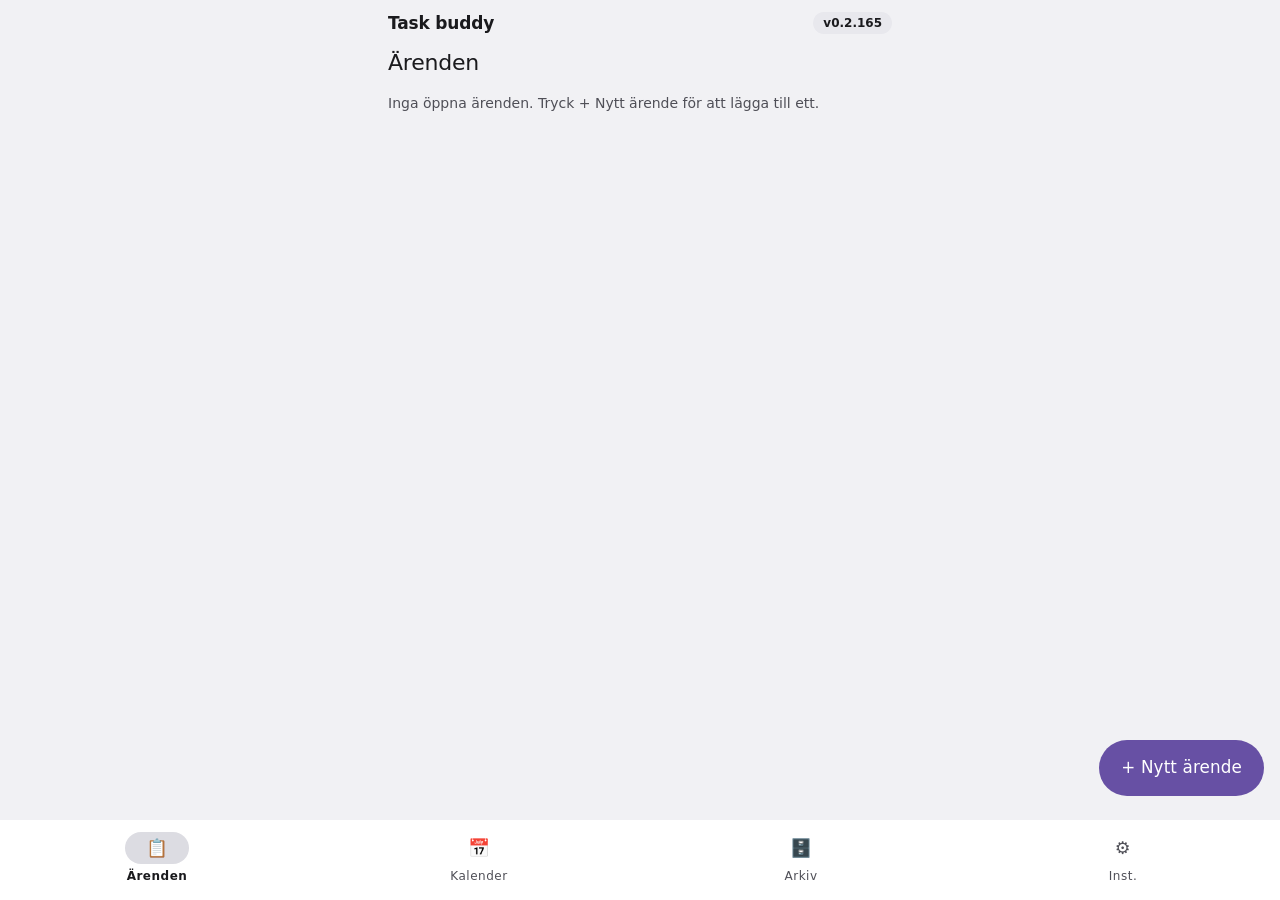
==== commit 9d3ddae1: "Kalender: månadsraden alltid på en rad, året bara när det inte är i år (0.2.165) Co-Authored-By: Cla" ====
--- a/Stress-control.html
+++ b/Stress-control.html
@@ -1,5 +1,5 @@
 <!doctype html>
-<!-- Stress-control v0.2.164 as one file. Generated by tools/build-single.mjs - do not edit; change the source files and rebuild. -->
+<!-- Stress-control v0.2.165 as one file. Generated by tools/build-single.mjs - do not edit; change the source files and rebuild. -->
 <html lang="sv">
 <head>
   <meta charset="utf-8">
@@ -764,14 +764,15 @@
 :focus-visible { outline: 3px solid var(--primary); outline-offset: 2px; }
 
 /* Kalender (2026-11-27) */
-.cal-nav { display: flex; align-items: center; justify-content: space-between; flex-wrap: wrap; gap: 8px; margin-bottom: 10px; }
-.cal-step { display: flex; align-items: center; gap: 2px; }
-.cal-step .icon.sm { width: 40px; height: 40px; min-width: 40px; font-size: .875rem; }
-.cal-month { padding: 0 6px; white-space: nowrap; }
-.cal-tools { display: flex; align-items: center; gap: 6px; margin-left: auto; }
-.cal-tools .filt { flex: none; width: auto; max-width: 132px; height: 40px; font-size: .875rem; }
-.cal-tools .cal-today { height: 40px; padding: 0 12px; }
-.cal-month { font-size: 1.125rem; font-weight: 500; color: var(--on-surface, inherit); }
+.cal-nav { display: flex; align-items: center; flex-wrap: nowrap; gap: 6px; margin-bottom: 10px; }   /* 2026-11-28: alltid en rad */
+.cal-step { display: flex; align-items: center; gap: 0; flex: 1 1 auto; min-width: 0; }
+.cal-step .icon.sm { width: 36px; height: 40px; min-width: 36px; padding: 0; font-size: .875rem; flex: none; }
+.cal-month { display: inline-flex; align-items: center; gap: 4px; padding: 0 4px; white-space: nowrap; min-width: 0; }
+.cal-mname { min-width: 0; overflow: hidden; text-overflow: ellipsis; }
+.cal-back { flex: none; font-size: .9em; }
+.cal-tools { display: flex; align-items: center; gap: 6px; flex: 0 1 auto; min-width: 0; max-width: 42%; }
+.cal-tools .filt { flex: 0 1 auto; width: auto; min-width: 0; max-width: 100%; height: 40px; font-size: .875rem; }
+.cal-month { font-size: clamp(.95rem, 4.4vw, 1.125rem); font-weight: 500; color: var(--on-surface, inherit); }
 .cal-grid { display: grid; grid-template-columns: repeat(7, 1fr); gap: 4px; }
 .cal-wd { text-align: center; font-size: .75rem; color: var(--on-surface-variant, #777); padding: 4px 0; }
 .cal-cell { aspect-ratio: 1; min-width: 0; display: flex; flex-direction: column; align-items: center; justify-content: center; gap: 3px; border: 0; border-radius: var(--r-md, 12px); background: var(--surface-container, #f3edf7); color: inherit; font: inherit; padding: 0; cursor: pointer; }
@@ -1711,7 +1712,7 @@
 </script>
   <script>
 // ---- version.js ----
-﻿self.APP_VERSION = '0.2.164';
+﻿self.APP_VERSION = '0.2.165';
 
 </script>
   <script>
@@ -2785,7 +2786,7 @@
       el('div', { class: 'cal-step' },
         el('button', { class: 'icon sm', 'data-act': 'cmonth', 'data-id': '-1', 'aria-label': 'Föregående månad', text: '◀' }),
         // I en annan månad: ↺ efter namnet visar att ett tryck går tillbaka till idag (ersätter Idag-knappen, får plats på raden).
-        el('button', { class: 'cal-month link', 'data-act': 'cmonth', 'data-id': '0', 'aria-label': 'Till idag', title: 'Till idag', text: monthName(m) + (m !== t.slice(0, 7) ? ' ↺' : '') }),
+        el('button', { class: 'cal-month link', 'data-act': 'cmonth', 'data-id': '0', 'aria-label': 'Till idag', title: 'Till idag' }, el('span', { class: 'cal-mname', text: m.slice(0, 4) === t.slice(0, 4) ? monthName(m).split(' ')[0] : monthName(m) })   /* året bara när det inte är i år (får plats på smal skärm) */, m !== t.slice(0, 7) ? el('span', { class: 'cal-back', 'aria-hidden': 'true', text: '↺' }) : null),
         el('button', { class: 'icon sm', 'data-act': 'cmonth', 'data-id': '1', 'aria-label': 'Nästa månad', text: '▶' })),
       psel || ksel ? el('div', { class: 'cal-tools' }, psel, ksel) : null),
     late ? el('p', { class: 'muted small due-sum', text: `${late} försenade` }) : null,
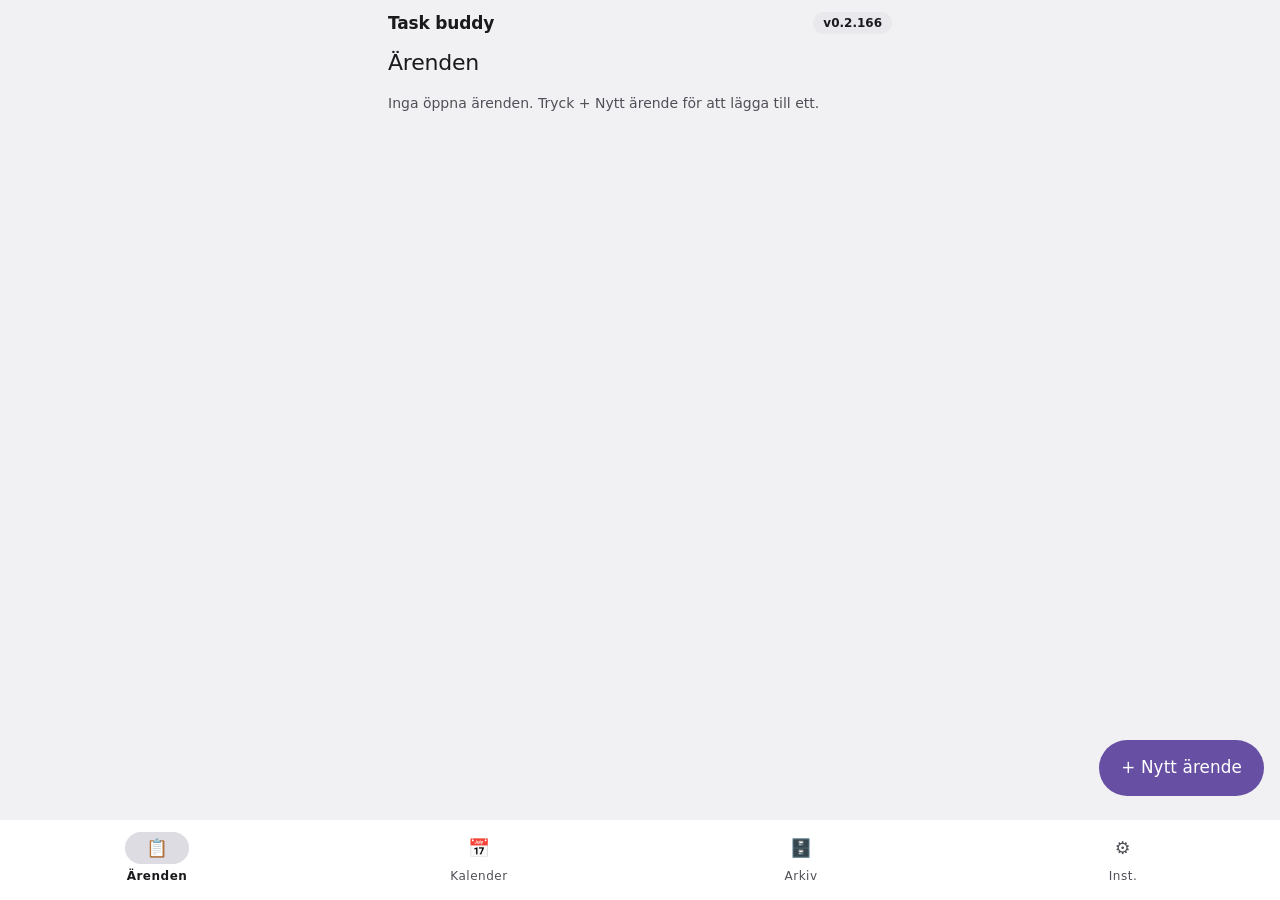
==== commit 367b2919: "Alla mina appar: Shopping buddy tillagd Co-Authored-By: Claude Opus 5.5 <noreply@anthropic.com> Clau" ====
--- a/Stress-control.html
+++ b/Stress-control.html
@@ -1,5 +1,5 @@
 <!doctype html>
-<!-- Stress-control v0.2.165 as one file. Generated by tools/build-single.mjs - do not edit; change the source files and rebuild. -->
+<!-- Stress-control v0.2.166 as one file. Generated by tools/build-single.mjs - do not edit; change the source files and rebuild. -->
 <html lang="sv">
 <head>
   <meta charset="utf-8">
@@ -1712,7 +1712,7 @@
 </script>
   <script>
 // ---- version.js ----
-﻿self.APP_VERSION = '0.2.165';
+﻿self.APP_VERSION = '0.2.166';
 
 </script>
   <script>
@@ -3233,6 +3233,10 @@
           Object.assign(el('a', { class: 'link', target: '_blank', rel: 'noopener', text: 'Öppna' }), { href: 'https://flyinggooner.github.io/Football-not-soccer/' }),
           Object.assign(el('a', { class: 'link', download: 'Football-not-soccer.html', text: 'Ladda ner (HTML)' }), { href: 'https://flyinggooner.github.io/Football-not-soccer/Football-not-soccer.html' }),
           Object.assign(el('a', { class: 'link', rel: 'noopener', target: '_blank', text: 'GitHub' }), { href: 'https://github.com/FlyingGooner/Football-not-soccer' })),
+        el('div', { class: 'dl-app' }, el('b', { text: 'Shopping buddy' + ('') }),
+          Object.assign(el('a', { class: 'link', target: '_blank', rel: 'noopener', text: 'Öppna' }), { href: 'https://flyinggooner.github.io/Shopping-buddy/' }),
+          Object.assign(el('a', { class: 'link', download: 'shopping-buddy.html', text: 'Ladda ner (HTML)' }), { href: 'https://flyinggooner.github.io/Shopping-buddy/shopping-buddy.html' }),
+          Object.assign(el('a', { class: 'link', rel: 'noopener', target: '_blank', text: 'GitHub' }), { href: 'https://github.com/FlyingGooner/Shopping-buddy' })),
         el('div', { class: 'dl-app' }, el('b', { text: 'Task buddy' + (" (den här)") }),
           Object.assign(el('a', { class: 'link', target: '_blank', rel: 'noopener', text: 'Öppna' }), { href: 'https://flyinggooner.github.io/Stress-control/' }),
           Object.assign(el('a', { class: 'link', download: 'Stress-control.html', text: 'Ladda ner (HTML)' }), { href: 'Stress-control.html' }),
